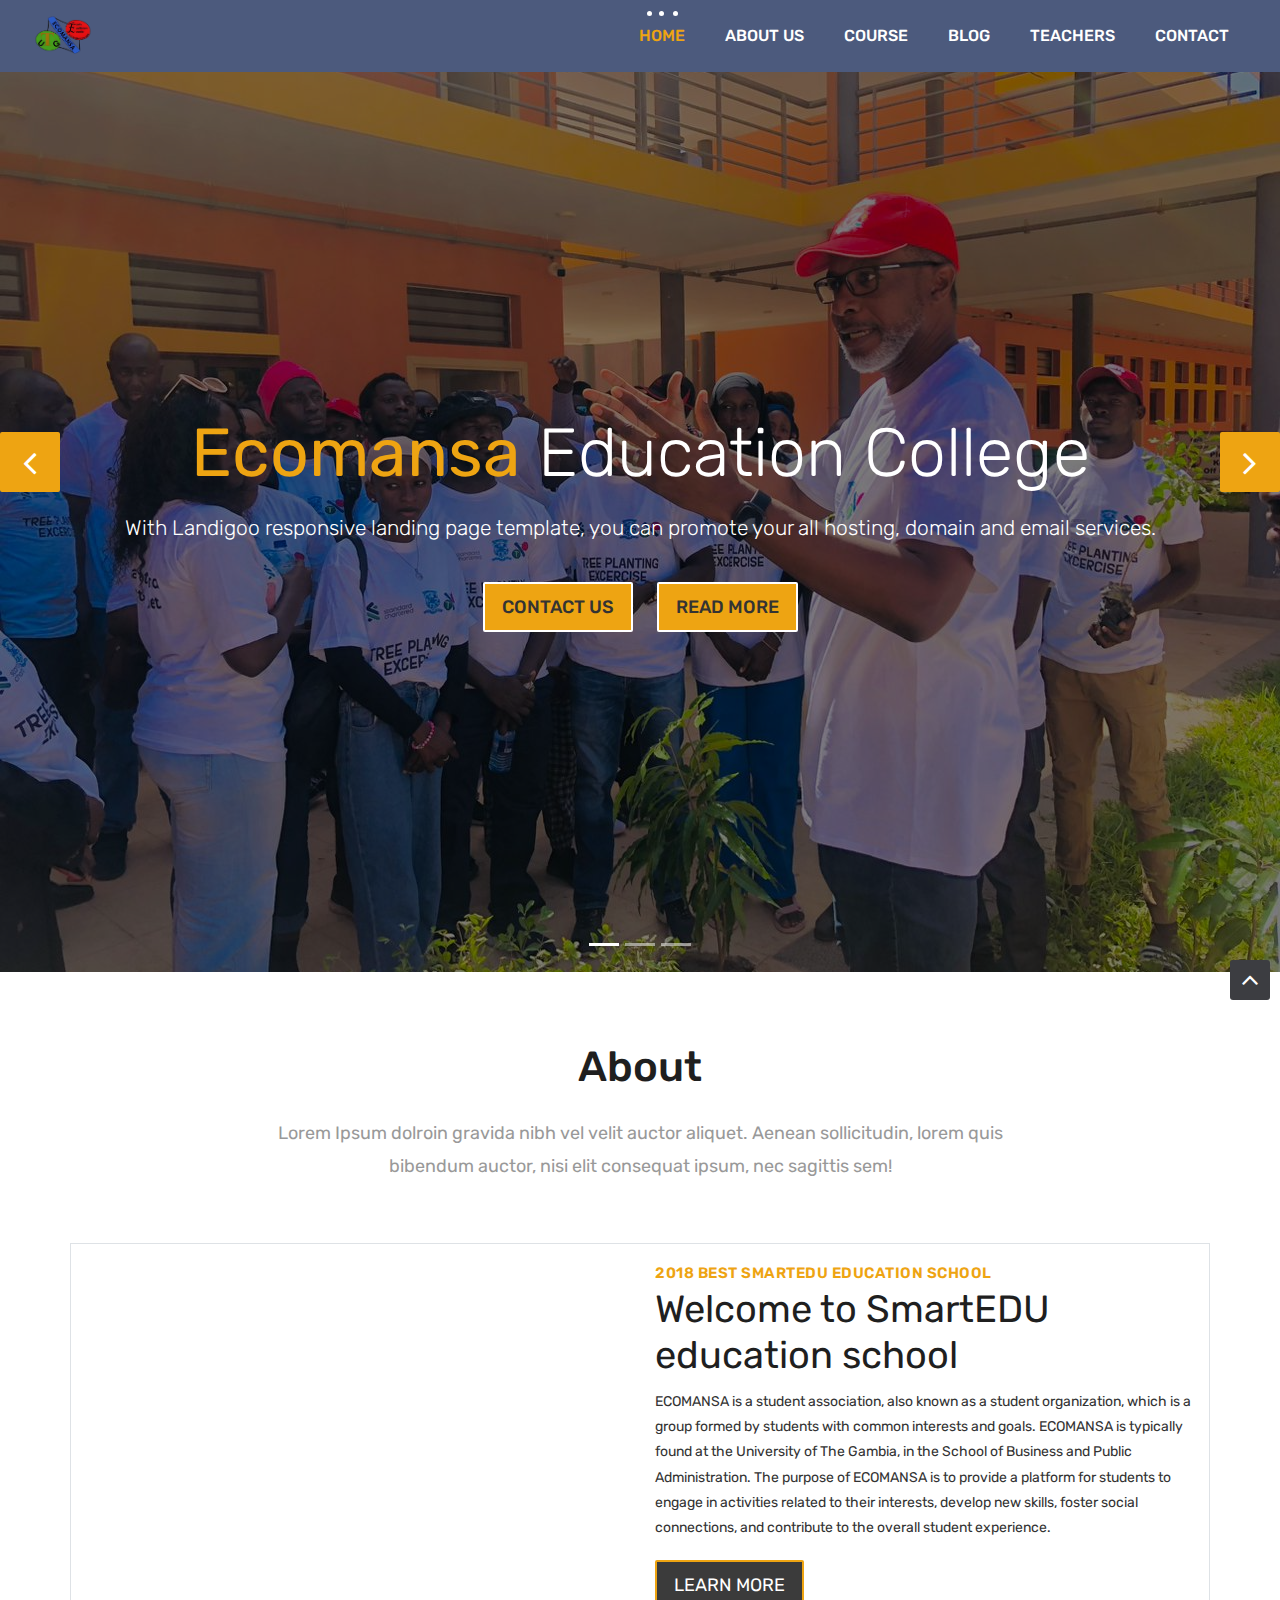
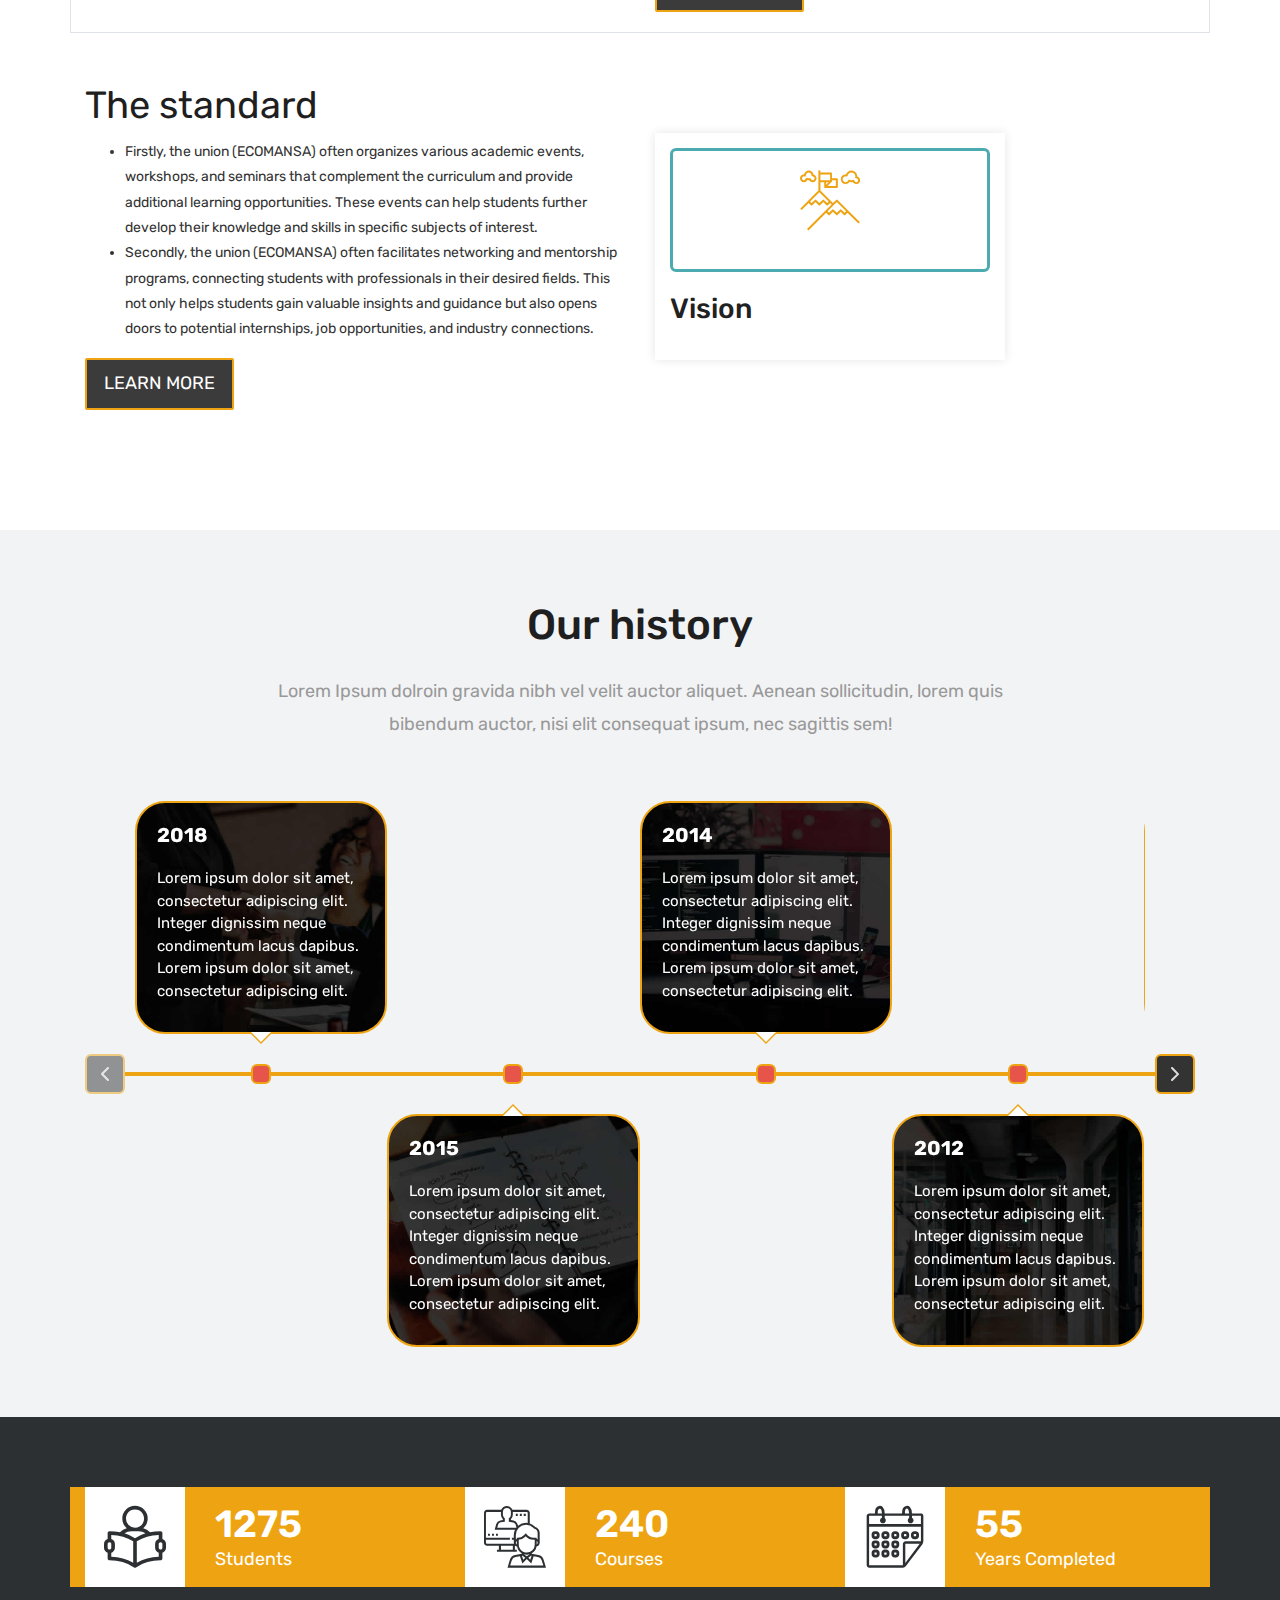
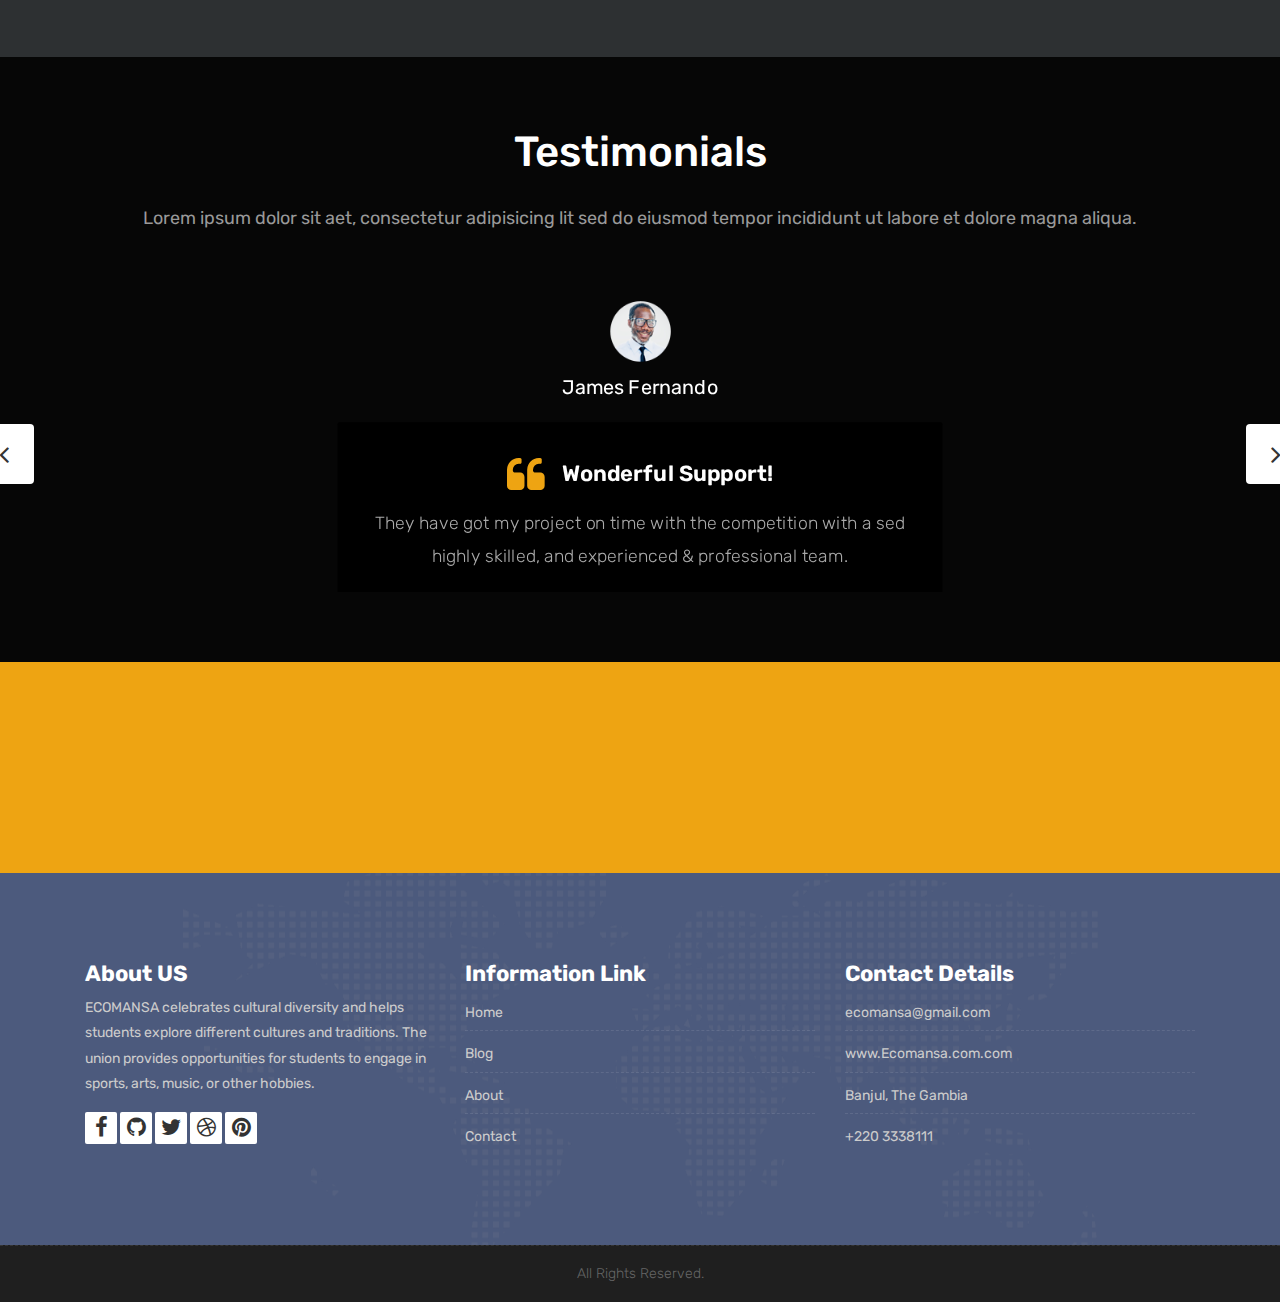
==== index.html @ 3d5dde87 "copy" ====
<!DOCTYPE html>
<html lang="en">

    <!-- Basic -->
    <meta charset="utf-8">
    <meta http-equiv="X-UA-Compatible" content="IE=edge">   
   
    <!-- Mobile Metas -->
    <meta name="viewport" content="width=device-width, initial-scale=1">
 
     <!-- Site Metas -->
    <title>Ecomansa</title>  
    <meta name="keywords" content="">
    <meta name="description" content="">
    <meta name="author" content="">

    <!-- Site Icons -->
    <link rel="shortcut icon" href="images/favicon.ico" type="image/x-icon" />
    <link rel="apple-touch-icon" href="images/apple-touch-icon.png">

    <!-- Bootstrap CSS -->
    <link rel="stylesheet" href="css/bootstrap.min.css">
    <!-- Site CSS -->
    <link rel="stylesheet" href="style.css">
    <!-- ALL VERSION CSS -->
    <link rel="stylesheet" href="css/versions.css">
    <!-- Responsive CSS -->
    <link rel="stylesheet" href="css/responsive.css">
    <!-- Custom CSS -->
    <link rel="stylesheet" href="css/custom.css">

    <!-- Modernizer for Portfolio -->
    <script src="js/modernizer.js"></script>

    <!--[if lt IE 9]>
      <script src="https://oss.maxcdn.com/libs/html5shiv/3.7.0/html5shiv.js"></script>
      <script src="https://oss.maxcdn.com/libs/respond.js/1.4.2/respond.min.js"></script>
    <![endif]-->

    <style>
        .lm-btn {
            background: #3b3b3b
        }

        .lm-btn a {
            color: white
        }
        .lm-btn:hover + a {
            color: #3b3b3b;
        }

        .lm-btn:hover {
            background: #eea412;
            color: #3b3b3b;
        }

        .logo-con img{
            max-width: 4rem;
        }

       @media screen and (max-width: 656px) {
         .box-slider .carousel-control-prev,
         .box-slider .carousel-control-next{
            display: none;
        }
       }

    </style>

</head>
<body class="host_version"> 

	<!-- Modal -->
	

    <!-- LOADER -->
	<div id="preloader">
		<div class="loader-container">
			<div class="progress-br float shadow">
				<div class="progress__item"></div>
			</div>
		</div>
	</div>
	<!-- END LOADER -->	
	
	<!-- Start header -->
	<header class="top-navbar">
		<nav class="navbar navbar-expand-lg navbar-light bg-light">
			<div class="container-fluid">
				<div class="logo-con">
                    <img src="./images/mansa-logo-removebg-preview.png" alt="">
                </div>
				<button class="navbar-toggler" type="button" data-toggle="collapse" data-target="#navbars-host" aria-controls="navbars-rs-food" aria-expanded="false" aria-label="Toggle navigation">
					<span class="icon-bar"></span>
                    <span class="icon-bar"></span>
                    <span class="icon-bar"></span>
				</button>
				<div class="collapse navbar-collapse" id="navbars-host">
					<ul class="navbar-nav ml-auto">
						<li class="nav-item active"><a class="nav-link" href="index.html">Home</a></li>
						<li class="nav-item"><a class="nav-link" href="about.html">About Us</a></li>
						<li class="nav-item dropdown">
							<a class="nav-link dropdown-toggle" href="#" id="dropdown-a" data-toggle="dropdown">Course </a>
							<div class="dropdown-menu" aria-labelledby="dropdown-a">
								<a class="dropdown-item" href="course-grid-2.html">Course Grid 2 </a>
								<a class="dropdown-item" href="course-grid-3.html">Course Grid 3 </a>
								<a class="dropdown-item" href="course-grid-4.html">Course Grid 4 </a>
							</div>
						</li>
						<li class="nav-item dropdown">
							<a class="nav-link dropdown-toggle" href="#" id="dropdown-a" data-toggle="dropdown">Blog </a>
							<div class="dropdown-menu" aria-labelledby="dropdown-a">
								<a class="dropdown-item" href="blog.html">Blog </a>
								<a class="dropdown-item" href="blog-single.html">Blog single </a>
							</div>
						</li>
						<li class="nav-item"><a class="nav-link" href="teachers.html">Teachers</a></li>
						<li class="nav-item"><a class="nav-link" href="contact.html">Contact</a></li>
					</ul>
					
				</div>
			</div>
		</nav>
	</header>
	<!-- End header -->
	
	<div id="carouselExampleControls" class="carousel slide bs-slider box-slider" data-ride="carousel" data-pause="hover" data-interval="3000" >
		<!-- Indicators -->
		<ol class="carousel-indicators">
			<li data-target="#carouselExampleControls" data-slide-to="0" class="active"></li>
			<li data-target="#carouselExampleControls" data-slide-to="1"></li>
			<li data-target="#carouselExampleControls" data-slide-to="2"></li>
		</ol>
		<div class="carousel-inner" role="listbox">
			<div class="carousel-item active">
				<div id="home" class="first-section" style="background-image:url('images/WhatsApp Image 2023-12-07 at 15.06.27.jpeg');">
					<div class="dtab">
						<div class="container">
							<div class="row">
								<div class="col-md-12 col-sm-12 text-center">
									<div class="big-tagline">
										<h2><strong>Ecomansa </strong> education College</h2>
										<p class="lead">With Landigoo responsive landing page template, you can promote your all hosting, domain and email services. </p>
											<a href="contact.html" class="hover-btn-new"><span>Contact Us</span></a>
											&nbsp;&nbsp;&nbsp;&nbsp;&nbsp;&nbsp;
											<a href="about.html" class="hover-btn-new"><span>Read More</span></a>
									</div>
								</div>
							</div><!-- end row -->            
						</div><!-- end container -->
					</div>
				</div><!-- end section -->
			</div>
			<div class="carousel-item">
				<div id="home" class="first-section" style="background-image:url('images/427805-847x440.jpg');">
					<div class="dtab">
						<div class="container">
							<div class="row">
								<div class="col-md-12 col-sm-12 text-center">
									<div class="big-tagline">
										<h2 data-animation="animated zoomInRight">Ecomansa <strong>education school</strong></h2>
										<p class="lead" data-animation="animated fadeInLeft">With Landigoo responsive landing page template, you can promote your all hosting, domain and email services. </p>
											<a href="contact.html" class="hover-btn-new"><span>Contact Us</span></a>
											&nbsp;&nbsp;&nbsp;&nbsp;&nbsp;&nbsp;
											<a href="about.html" class="hover-btn-new"><span>Read More</span></a>
									</div>
								</div>
							</div><!-- end row -->            
						</div><!-- end container -->
					</div>
				</div><!-- end section -->
			</div>
			<div class="carousel-item">
				<div id="home" class="first-section" style="background-image:url('images/slider-03.jpg');">
					<div class="dtab">
						<div class="container">
							<div class="row">
								<div class="col-md-12 col-sm-12 text-center">
									<div class="big-tagline">
										<h2 data-animation="animated zoomInRight"><strong>Ecomansa</strong> school of exellence</h2>
										<p class="lead" data-animation="animated fadeInLeft">1 IP included with each server 
											Your Choice of any OS (CentOS, Windows, Debian, Fedora)
											FREE Reboots</p>
											<a href="contact.html" class="hover-btn-new"><span>Contact Us</span></a>
											&nbsp;&nbsp;&nbsp;&nbsp;&nbsp;&nbsp;
											<a href="about.html" class="hover-btn-new"><span>Read More</span></a>
									</div>
								</div>
							</div><!-- end row -->            
						</div><!-- end container -->
					</div>
				</div><!-- end section -->
			</div>
			<!-- Left Control -->
			<a class="new-effect carousel-control-prev" href="#carouselExampleControls" role="button" data-slide="prev">
				<span class="fa fa-angle-left" aria-hidden="true"></span>
				<span class="sr-only">Previous</span>
			</a>

			<!-- Right Control -->
			<a class="new-effect carousel-control-next" href="#carouselExampleControls" role="button" data-slide="next">
				<span class="fa fa-angle-right" aria-hidden="true"></span>
				<span class="sr-only">Next</span>
			</a>
		</div>
	</div>
	
    <div id="overviews" class="section wb">
        <div class="container">
            <div class="section-title row text-center">
                <div class="col-md-8 offset-md-2">
                    <h3>About</h3>
                    <p class="lead">Lorem Ipsum dolroin gravida nibh vel velit auctor aliquet. Aenean sollicitudin, lorem quis bibendum auctor, nisi elit consequat ipsum, nec sagittis sem!</p>
                </div>
            </div><!-- end title -->
        
            <div class="row align-items-center border"
            >
				<div class="col-xl-6 col-lg-6 col-md-12 col-sm-12">
                    <div class="post-media wow fadeIn border"
                    style="">
                       <div class="col-lg-4 col-md-6 col-12">
					    <div class="inner-hmv">
						    <div class="icon-box-hmv border"
                            style="width: 100%;
                            height: 100%;
                            "
                            ><i class="flaticon-eye border"></i></div>
						    <h3>Vision</h3>
                            
					    </div>
				       </div>
                    </div><!-- end media -->
                </div><!-- end col -->
                <div class="col-xl-6 col-lg-6 col-md-12 col-sm-12">
                    <div class="message-box">
                        <h4>2018 BEST SmartEDU education school</h4>
                        <h2>Welcome to SmartEDU education school</h2>
                        <p>ECOMANSA is a student association, also known as a student organization, which is a group formed by students with common interests and goals. ECOMANSA is typically found at the University of The Gambia, in the School of Business and Public Administration. The purpose of ECOMANSA is to provide a platform for students to engage in activities related to their interests, develop new skills, foster social connections, and contribute to the overall student experience.</p>

                       
             <button class="hover-btn-new orange lm-btn" type="button">
                 <a href="about.html"> Learn More</a>
             </button>                    
                </div><!-- end messagebox -->
                </div><!-- end col -->
			</div>
			<div class="row align-items-center">
				
				
				<div class="col-xl-6 col-lg-6 col-md-12 col-sm-12">
                    <div class="message-box">
                        <h2>The standard</h2>
                        <ul>
                            <li>Firstly, the union (ECOMANSA) often organizes various academic events, workshops, and seminars that complement the curriculum and provide additional learning opportunities. These events can help students further develop their knowledge and skills in specific subjects of interest.</li>
                            <li>Secondly, the union (ECOMANSA) often facilitates networking and mentorship programs, connecting students with professionals in their desired fields. This not only helps students gain valuable insights and guidance but also opens doors to potential internships, job opportunities, and industry connections.</li>
                        </ul>
                        <button class="hover-btn-new orange lm-btn" type="button">
                            <a href="about.html"> Learn More</a>
                        </button>
                    </div><!-- end messagebox -->
                </div><!-- end col -->
<!-- <i class="flaticon-achievement"></i> -->
               <div class="col-lg-4 col-md-6 col-12">
				<div class="inner-hmv">
				 <div class="icon-box-hmv " style="width: 100%; height: 100%;">
                            <i class="flaticon-achievement"></i></i>
                 </div>
				  <h3>Vision</h3>
				</div>
			  </div><!-- end col -->
				
            </div><!-- end row -->
        </div><!-- end container -->
    </div><!-- end section -->

    <section class="section lb page-section">
		<div class="container">
			 <div class="section-title row text-center">
                <div class="col-md-8 offset-md-2">
                    <h3>Our history</h3>
                    <p class="lead">Lorem Ipsum dolroin gravida nibh vel velit auctor aliquet. Aenean sollicitudin, lorem quis bibendum auctor, nisi elit consequat ipsum, nec sagittis sem!</p>
                </div>
            </div><!-- end title -->
			<div class="timeline">
				<div class="timeline__wrap">
					<div class="timeline__items">
						<div class="timeline__item">
							<div class="timeline__content img-bg-01">
								<h2>2018</h2>
								<p>Lorem ipsum dolor sit amet, consectetur adipiscing elit. Integer dignissim neque condimentum lacus dapibus. Lorem
									ipsum dolor sit amet, consectetur adipiscing elit.</p>
							</div>
						</div>
						<div class="timeline__item">
							<div class="timeline__content img-bg-02">
								<h2>2015</h2>
								<p>Lorem ipsum dolor sit amet, consectetur adipiscing elit. Integer dignissim neque condimentum lacus dapibus. Lorem
									ipsum dolor sit amet, consectetur adipiscing elit.</p>
							</div>
						</div>
						<div class="timeline__item">
							<div class="timeline__content img-bg-03">
								<h2>2014</h2>
								<p>Lorem ipsum dolor sit amet, consectetur adipiscing elit. Integer dignissim neque condimentum lacus dapibus. Lorem
									ipsum dolor sit amet, consectetur adipiscing elit.</p>
							</div>
						</div>
						<div class="timeline__item">
							<div class="timeline__content img-bg-04">
								<h2>2012</h2>
								<p>Lorem ipsum dolor sit amet, consectetur adipiscing elit. Integer dignissim neque condimentum lacus dapibus. Lorem
									ipsum dolor sit amet, consectetur adipiscing elit.</p>
							</div>
						</div>
						<div class="timeline__item">
							<div class="timeline__content img-bg-01">
								<h2>2010</h2>
								<p>Lorem ipsum dolor sit amet, consectetur adipiscing elit. Integer dignissim neque condimentum lacus dapibus. Lorem
									ipsum dolor sit amet, consectetur adipiscing elit.</p>
							</div>
						</div>
						<div class="timeline__item">
							<div class="timeline__content img-bg-02">
								<h2>2007</h2>
								<p>Lorem ipsum dolor sit amet, consectetur adipiscing elit. Integer dignissim neque condimentum lacus dapibus. Lorem
									ipsum dolor sit amet, consectetur adipiscing elit.</p>
							</div>
						</div>
						<div class="timeline__item">
							<div class="timeline__content img-bg-03">
								<h2>2004</h2>
								<p>Lorem ipsum dolor sit amet, consectetur adipiscing elit. Integer dignissim neque condimentum lacus dapibus. Lorem
									ipsum dolor sit amet, consectetur adipiscing elit.</p>
							</div>
						</div>
						<div class="timeline__item">
							<div class="timeline__content img-bg-04">
								<h2>2002</h2>
								<p>Lorem ipsum dolor sit amet, consectetur adipiscing elit. Integer dignissim neque condimentum lacus dapibus. Lorem
									ipsum dolor sit amet, consectetur adipiscing elit.</p>
							</div>
						</div>
					</div>
				</div>
			</div>
		</div>
	</section>

	<div class="section cl">
		<div class="container">
			<div class="row text-left stat-wrap">
				<div class="col-md-4 col-sm-4 col-xs-12">
					<span data-scroll class="global-radius icon_wrap effect-1 alignleft"><i class="flaticon-study"></i></span>
					<p class="stat_count">12000</p>
					<h3>Students</h3>
				</div><!-- end col -->

				<div class="col-md-4 col-sm-4 col-xs-12">
					<span data-scroll class="global-radius icon_wrap effect-1 alignleft"><i class="flaticon-online"></i></span>
					<p class="stat_count">240</p>
					<h3>Courses</h3>
				</div><!-- end col -->

				<div class="col-md-4 col-sm-4 col-xs-12">
					<span data-scroll class="global-radius icon_wrap effect-1 alignleft"><i class="flaticon-years"></i></span>
					<p class="stat_count">55</p>
					<h3>Years Completed</h3>
				</div><!-- end col -->
			</div><!-- end row -->
		</div><!-- end container -->
	</div><!-- end section -->

    <!--  -->

    <div id="testimonials" class="parallax section db parallax-off" style="background-image:url('images/parallax_04.jpg');">
        <div class="container">
            <div class="section-title text-center">
                <h3>Testimonials</h3>
                <p>Lorem ipsum dolor sit aet, consectetur adipisicing lit sed do eiusmod tempor incididunt ut labore et dolore magna aliqua. </p>
            </div><!-- end title -->

            <div class="row">
                <div class="col-md-12 col-sm-12">
                    <div class="testi-carousel owl-carousel owl-theme">
                        <div class="testimonial clearfix">
							<div class="testi-meta">
                                <img src="images/testi_01.png" alt="" class="img-fluid">
                                <h4>James Fernando </h4>
                            </div>
                            <div class="desc">
                                <h3><i class="fa fa-quote-left"></i> Wonderful Support!</h3>
                                <p class="lead">They have got my project on time with the competition with a sed highly skilled, and experienced & professional team.</p>
                            </div>
                            <!-- end testi-meta -->
                        </div>
                        <!-- end testimonial -->

                        <div class="testimonial clearfix">
							<div class="testi-meta">
                                <img src="images/testi_02.png" alt="" class="img-fluid">
                                <h4>Jacques Philips </h4>
                            </div>
                            <div class="desc">
                                <h3><i class="fa fa-quote-left"></i> Awesome Services!</h3>
                                <p class="lead">Explain to you how all this mistaken idea of denouncing pleasure and praising pain was born and I will give you completed.</p>
                            </div>
                            <!-- end testi-meta -->
                        </div>
                        <!-- end testimonial -->

                        <div class="testimonial clearfix">
							<div class="testi-meta">
                                <img src="images/testi_03.png" alt="" class="img-fluid ">
                                <h4>Venanda Mercy </h4>
                            </div>
                            <div class="desc">
                                <h3><i class="fa fa-quote-left"></i> Great & Talented Team!</h3>
                                <p class="lead">The master-builder of human happines no one rejects, dislikes avoids pleasure itself, because it is very pursue pleasure. </p>
                            </div>
                            <!-- end testi-meta -->
                        </div>
                        <!-- end testimonial -->
                        <div class="testimonial clearfix">
							<div class="testi-meta">
                                <img src="images/testi_01.png" alt="" class="img-fluid">
                                <h4>James Fernando </h4>
                            </div>
                            <div class="desc">
                                <h3><i class="fa fa-quote-left"></i> Wonderful Support!</h3>
                                <p class="lead">They have got my project on time with the competition with a sed highly skilled, and experienced & professional team.</p>
                            </div>
                            <!-- end testi-meta -->
                        </div>
                        <!-- end testimonial -->

                        <div class="testimonial clearfix">
							<div class="testi-meta">
                                <img src="images/testi_02.png" alt="" class="img-fluid">
                                <h4>Jacques Philips </h4>
                            </div>
                            <div class="desc">
                                <h3><i class="fa fa-quote-left"></i> Awesome Services!</h3>
                                <p class="lead">Explain to you how all this mistaken idea of denouncing pleasure and praising pain was born and I will give you completed.</p>
                            </div>
                            <!-- end testi-meta -->
                        </div>
                        <!-- end testimonial -->

                        <div class="testimonial clearfix">
							<div class="testi-meta">
                                <img src="images/testi_03.png" alt="" class="img-fluid">
                                <h4>Venanda Mercy </h4>
                            </div>
                            <div class="desc">
                                <h3><i class="fa fa-quote-left"></i> Great & Talented Team!</h3>
                                <p class="lead">The master-builder of human happines no one rejects, dislikes avoids pleasure itself, because it is very pursue pleasure. </p>
                            </div>
                            <!-- end testi-meta -->
                        </div><!-- end testimonial -->
                    </div><!-- end carousel -->
                </div><!-- end col -->
            </div><!-- end row -->
        </div><!-- end container -->
    </div><!-- end section -->

    <div class="parallax section dbcolor">
        <div class="container">
            <div class="row logos">
                <div class="col-md-2 col-sm-2 col-xs-6 wow fadeInUp">
                    <a href="#"><img src="images/logo_01.png" alt="" class="img-repsonsive"></a>
                </div>
                <div class="col-md-2 col-sm-2 col-xs-6 wow fadeInUp">
                    <a href="#"><img src="images/logo_02.png" alt="" class="img-repsonsive"></a>
                </div>
                <div class="col-md-2 col-sm-2 col-xs-6 wow fadeInUp">
                    <a href="#"><img src="images/logo_03.png" alt="" class="img-repsonsive"></a>
                </div>
                <div class="col-md-2 col-sm-2 col-xs-6 wow fadeInUp">
                    <a href="#"><img src="images/logo_04.png" alt="" class="img-repsonsive"></a>
                </div>
                <div class="col-md-2 col-sm-2 col-xs-6 wow fadeInUp">
                    <a href="#"><img src="images/logo_05.png" alt="" class="img-repsonsive"></a>
                </div>
                <div class="col-md-2 col-sm-2 col-xs-6 wow fadeInUp">
                    <a href="#"><img src="images/logo_06.png" alt="" class="img-repsonsive"></a>
                </div>
            </div><!-- end row -->
        </div><!-- end container -->
    </div><!-- end section -->

    <footer class="footer">
        <div class="container">
            <div class="row">
                <div class="col-lg-4 col-md-4 col-xs-12">
                    <div class="widget clearfix">
                        <div class="widget-title">
                            <h3>About US</h3>
                        </div>
                        <p> ECOMANSA celebrates cultural diversity and helps students explore different cultures and traditions. The union provides opportunities for students to engage in sports, arts, music, or other hobbies. </p>   
						<div class="footer-right">
							<ul class="footer-links-soi">
								<li><a href="#"><i class="fa fa-facebook"></i></a></li>
								<li><a href="#"><i class="fa fa-github"></i></a></li>
								<li><a href="#"><i class="fa fa-twitter"></i></a></li>
								<li><a href="#"><i class="fa fa-dribbble"></i></a></li>
								<li><a href="#"><i class="fa fa-pinterest"></i></a></li>
							</ul><!-- end links -->
						</div>						
                    </div><!-- end clearfix -->
                </div><!-- end col -->

				<div class="col-lg-4 col-md-4 col-xs-12">
                    <div class="widget clearfix">
                        <div class="widget-title">
                            <h3>Information Link</h3>
                        </div>
                        <ul class="footer-links">
                            <li><a href="#">Home</a></li>
                            <li><a href="blog.html">Blog</a></li>
							<li><a href="about.html">About</a></li>
							<li><a href="contact.html">Contact</a></li>
                        </ul><!-- end links -->
                    </div><!-- end clearfix -->
                </div><!-- end col -->
				
                <div class="col-lg-4 col-md-4 col-xs-12">
                    <div class="widget clearfix">
                        <div class="widget-title">
                            <h3>Contact Details</h3>
                        </div>

                        <ul class="footer-links">
                            <li><a href="mailto:#">ecomansa@gmail.com</a></li>
                            <li><a href="#">www.Ecomansa.com.com</a></li>
                            <li>Banjul, The Gambia</li>
                            <li>+220 3338111</li>
                        </ul><!-- end links -->
                    </div><!-- end clearfix -->
                </div><!-- end col -->
				
            </div><!-- end row -->
        </div><!-- end container -->
    </footer><!-- end footer -->

    <div class="copyrights">
        <div class="container">
            <div class="footer-distributed">
                <div class="footer-center">                   
                    <p class="footer-company-name">All Rights Reserved.</p>
                </div>
            </div>
        </div><!-- end container -->
    </div><!-- end copyrights -->

    <a href="#" id="scroll-to-top" class="dmtop global-radius"><i class="fa fa-angle-up"></i></a>

    <!-- ALL JS FILES -->
    <script src="js/all.js"></script>
    <!-- ALL PLUGINS -->
    <script src="js/custom.js"></script>
	<script src="js/timeline.min.js"></script>
	<script>
		timeline(document.querySelectorAll('.timeline'), {
			forceVerticalMode: 700,
			mode: 'horizontal',
			verticalStartPosition: 'left',
			visibleItems: 4
		});
	</script>
</body>
</html>
---- style.css ----
/*------------------------------------------------------------------
    IMPORT FONTS
-------------------------------------------------------------------*/

@import url('https://fonts.googleapis.com/css?family=Rubik:300,300i,400,400i,500,500i,700,700i,900,900i');

/*------------------------------------------------------------------
    IMPORT FILES
-------------------------------------------------------------------*/

@import url(css/animate.css);
@import url(css/animate.min.css);
@import url(css/bootstrap-touch-slider.css);
@import url(css/flaticon.css);
@import url(css/timeline.min.css);
@import url(css/prettyPhoto.css);
@import url(css/owl.carousel.css);
@import url(css/font-awesome.min.css);

/*------------------------------------------------------------------
    SKELETON
-------------------------------------------------------------------*/

html {
    scroll-behavior: smooth;
}

body {
    color: #333333;
    font-size: 14px;
    font-family: 'Rubik', sans-serif;
    line-height: 1.80857;
}

body.demos .section {
    background: url(images/bg.png) repeat top center #f2f3f5;
}

body.demos .section-title img {
    max-width: 280px;
    display: block;
    margin: 10px auto;
}

body.demos .service-widget h3 {
    border-bottom: 1px solid #ededed;
    font-size: 18px;
    padding: 20px 0;
    background-color: #ffffff;
}

body.demos .service-widget {
    margin: 0 0 30px;
    padding: 30px;
    background-color: #fff
}

body.demos .container-fluid {
    max-width: 1080px
}

html, body{
	height: 100%;
}


a {
    color: #1f1f1f;
    text-decoration: none !important;
    outline: none !important;
    -webkit-transition: all .3s ease-in-out;
    -moz-transition: all .3s ease-in-out;
    -ms-transition: all .3s ease-in-out;
    -o-transition: all .3s ease-in-out;
    transition: all .3s ease-in-out;
}

h1,
h2,
h3,
h4,
h5,
h6 {
    letter-spacing: 0;
    font-weight: normal;
    position: relative;
    padding: 0 0 10px 0;
    font-weight: normal;
    line-height: 120% !important;
    color: #1f1f1f;
    margin: 0
}

h1 {
    font-size: 24px
}

h2 {
    font-size: 22px
}

h3 {
    font-size: 18px
}

h4 {
    font-size: 16px
}

h5 {
    font-size: 14px
}

h6 {
    font-size: 13px
}

h1 a,
h2 a,
h3 a,
h4 a,
h5 a,
h6 a {
    color: #212121;
    text-decoration: none!important;
    opacity: 1
}

h1 a:hover,
h2 a:hover,
h3 a:hover,
h4 a:hover,
h5 a:hover,
h6 a:hover {
    opacity: .8
}

a {
    color: #1f1f1f;
    text-decoration: none;
    outline: none;
}

a,
.btn {
    text-decoration: none !important;
    outline: none !important;
    -webkit-transition: all .3s ease-in-out;
    -moz-transition: all .3s ease-in-out;
    -ms-transition: all .3s ease-in-out;
    -o-transition: all .3s ease-in-out;
    transition: all .3s ease-in-out;
}

.btn-custom {
    margin-top: 20px;
    background-color: transparent !important;
    border: 2px solid #ddd;
    padding: 12px 40px;
    font-size: 16px;
}

.lead {
    font-size: 18px;
    line-height: 30px;
    color: #767676;
    margin: 0;
    padding: 0;
}

blockquote {
    margin: 20px 0 20px;
    padding: 30px;
}


/*------------------------------------------------------------------
    WP CORE
-------------------------------------------------------------------*/

.first {
    clear: both
}

.last {
    margin-right: 0
}

.alignnone {
    margin: 5px 20px 20px 0;
}

.aligncenter,
div.aligncenter {
    display: block;
    margin: 5px auto 5px auto;
}

.alignright {
    float: right;
    margin: 10px 0 20px 20px;
}

.alignleft {
    float: left;
    margin: 10px 20px 20px 0;
}

a img.alignright {
    float: right;
    margin: 10px 0 20px 20px;
}

a img.alignnone {
    margin: 10px 20px 20px 0;
}

a img.alignleft {
    float: left;
    margin: 10px 20px 20px 0;
}

a img.aligncenter {
    display: block;
    margin-left: auto;
    margin-right: auto
}

.wp-caption {
    background: #fff;
    border: 1px solid #f0f0f0;
    max-width: 96%;
    /* Image does not overflow the content area */
    padding: 5px 3px 10px;
    text-align: center;
}

.wp-caption.alignnone {
    margin: 5px 20px 20px 0;
}

.wp-caption.alignleft {
    margin: 5px 20px 20px 0;
}

.wp-caption.alignright {
    margin: 5px 0 20px 20px;
}

.wp-caption img {
    border: 0 none;
    height: auto;
    margin: 0;
    max-width: 98.5%;
    padding: 0;
    width: auto;
}

.wp-caption p.wp-caption-text {
    font-size: 11px;
    line-height: 17px;
    margin: 0;
    padding: 0 4px 5px;
}


/* Text meant only for screen readers. */

.screen-reader-text {
    clip: rect(1px, 1px, 1px, 1px);
    position: absolute !important;
    height: 1px;
    width: 1px;
    overflow: hidden;
}

.screen-reader-text:focus {
    background-color: #f1f1f1;
    border-radius: 3px;
    box-shadow: 0 0 2px 2px rgba(0, 0, 0, 0.6);
    clip: auto !important;
    color: #21759b;
    display: block;
    font-size: 14px;
    font-size: 0.875rem;
    font-weight: bold;
    height: auto;
    left: 5px;
    line-height: normal;
    padding: 15px 23px 14px;
    text-decoration: none;
    top: 5px;
    width: auto;
    z-index: 100000;
    /* Above WP toolbar. */
}

/*------------------------------------------------------------------
    LOADER
-------------------------------------------------------------------*/

.loader-container {
  position: absolute;
  top: 0;
  left: 0;
  width: 100%;
  height: 100%;
  z-index:8888;
}
.loader-container:before {
  content: '';
  position: absolute;
  top: 0;
  left: 0;
  width: 100%;
  height: 50%;
  background: #eea412;
  z-index: -1;
  transition: top 1.2s linear 3.1s;
}
.loader-container:after {
  content: '';
  position: absolute;
  bottom: 0;
  left: 0;
  width: 100%;
  height: 50%;
  background: #eea412;
  z-index: -1;
  transition: bottom 1.2s linear 3.1s;
}
.loader-container.done:before {
  top: -50%;
}
.loader-container.done:after {
  bottom: -50%;
}

.progress-br {
  position: absolute;
  top: 50%;
  left: 50%;
  transform: translateX(-50%) translateY(-50%);
  transform-origin: center;
}
.progress-br .progress__item {
  text-align: center;
  width: 100px;
  height: 100px;
  line-height: 100px;
  border: 2px solid #fff;
  border-radius: 50%;
}
.progress-br .progress__item:before {
  content: '';
  position: absolute;
  top: 0;
  left: 50%;
  margin-top: -3px;
  margin-left: 0px;
  width: 50px;
  height: 50px;
  border-top: solid 10px #fff;
  border-right: solid 10px #fff;
  border-top-right-radius: 100%;
  transform-origin: left bottom;
  -webkit-animation: spin 3s linear infinite;
}
.progress-br.float .progress__item:before {
  border-top-width: 50px;
  margin-top: 0px;
  height: 50px;
}

.progress-br.float.shadow:before {
  border-top-width: 50px;
  margin-top: -50px;
  height: 50px;
}
.progress-br.shadow:before {
  content: '';
  position: absolute;
  top: 50%;
  left: 50%;
  margin: -50px 0 0 50px;
  width: 50px;
  height: 50px;
  border-top: solid 10px #6e912d;
  border-right: solid 10px #6e912d;
  border-top-right-radius: 100%;
  z-index: -1;
  transform-origin: left bottom;
  -webkit-animation: spin 3s linear infinite;
}
.progress-br.shadow:after {
  content: '';
  position: absolute;
  top: 50%;
  left: 50%;
  width: 100px;
  height: 100px;
  color: #6e912d;
  text-align: center;
  line-height: 100px;
  border: 2px solid #6e912d;
  border-radius: 50%;
  margin: -50px 0 0 -0px;
  z-index: -1;
  transform-origin: center;
}
.progress-br.done .progress__item {
  opacity: 0;
  -webkit-animation: done 3.1s;
  transition: opacity 0.3s linear 3.1s;
}
.progress-br.done .progress__item:before {
  display: none;
}
.progress-br.done:before {
  display: none;
}
.progress-br.done:after {
  opacity: 0;
  -webkit-animation: done 3.1s;
  transition: opacity 0.15s linear 3.1s;
}

@-webkit-keyframes done {
  10% {
    transform: scale(1.1);
  }
  20% {
    transform: scale(0.9);
  }
  30% {
    transform: scale(1.07);
  }
  40% {
    transform: scale(0.93);
  }
  50% {
    transform: scale(1.04);
  }
  60% {
    transform: scale(0.97);
  }
  80% {
    transform: scale(1.01);
  }
  90% {
    transform: scale(0.99);
  }
  100% {
    transform: scale(1);
  }
}
@-webkit-keyframes spin {
  100% {
    -webkit-transform: rotate(360deg);
  }
}

.shadow{
	box-shadow: none !important;
}

/*------------------------------------------------------------------
    HEADER
-------------------------------------------------------------------*/


.top-navbar .bg-light{
	background: #4c5a7d !important;
}

.top-navbar .navbar-light .navbar-nav .nav-link{
	color: #ffffff;
	font-size: 16px;
	font-weight: 500;
}

.top-navbar .navbar-light .navbar-nav .nav-item{
	position: relative;
	display: inline-block;
	padding: 15px 0px;
	margin: 0px 20px;
}
.top-navbar .navbar-light .navbar-nav .nav-item .nav-link{
	padding: 6px 0px;
	position: relative;
	display: block;
	line-height: 30px;
	letter-spacing: 0px;
	text-transform: uppercase;
}

.top-navbar .navbar-light .navbar-nav .nav-item::after {
    position: absolute;
    content: '';
    left: 50%;
    bottom: auto;
    top: 11px;
    width: 5px;
	height: 5px;
    opacity: 0;
    margin-left: -3px;
    background-color: #ffffff;
	border-radius: 50px;
    -webkit-transform: translateY(0px);
    transform: translateY(0px);
    transition: all 900ms ease;
    -webkit-transition: all 900ms ease;
    -ms-transition: all 900ms ease;
    -o-transition: all 900ms ease;
    -moz-transition: all 900ms ease;
}

.top-navbar .navbar-light .navbar-nav .nav-item .nav-link::before {
    position: absolute;
    content: '';
    left: 0%;
    bottom: auto;
    top: -4px;
    width: 5px;
	height: 5px;
	border-radius: 50px;
    opacity: 0;
    margin-left: -10px;
    background-color: #ffffff;
    -webkit-transform: translateY(0px);
    transform: translateY(0px);
    transition: all 900ms ease;
    -webkit-transition: all 900ms ease;
    -ms-transition: all 900ms ease;
    -o-transition: all 900ms ease;
    -moz-transition: all 900ms ease;
}

.top-navbar .navbar-light .navbar-nav .nav-item .nav-link::after {
    position: absolute;
    content: '';
    right: 0%;
    left: auto;
    bottom: auto;
    top: -4px;
    width: 5px;
	height: 5px;
	border-radius: 50px;
	border: none !important;
    opacity: 0;
    margin-right: -11px;
    background-color: #ffffff;
    transition: all 900ms ease;
    -webkit-transition: all 900ms ease;
    -ms-transition: all 900ms ease;
    -o-transition: all 900ms ease;
    -moz-transition: all 900ms ease;
}

.top-navbar .navbar-light .navbar-nav .nav-item.active::after{
	opacity: 1;
}

.top-navbar .navbar-light .navbar-nav .nav-item.active .nav-link::before {
	opacity: 1;
	left: 40%;
}
.top-navbar .navbar-light .navbar-nav .nav-item.active .nav-link{
	color: #eea412;
}
.top-navbar .navbar-light .navbar-nav .nav-item.active .nav-link::after{
	opacity: 1;
	right: 40%;
}

.top-navbar .navbar-light .navbar-nav .nav-item:hover::after{
	opacity: 1;
}

.top-navbar .navbar-light .navbar-nav .nav-item .nav-link:hover::before{
	opacity: 1;
	left: 40%;
}
.top-navbar .navbar-light .navbar-nav .nav-item .nav-link:hover{
	color: #eea412;
}
.top-navbar .navbar-light .navbar-nav .nav-item .nav-link:hover::after{
	opacity: 1;
	right: 40%;
}

.dropdown:hover>.dropdown-menu {
  display: block;
}

.dropdown>.dropdown-toggle:active {
    pointer-events: none;
}

.dropdown:hover>.dropdown-menu .dropdown-item{
	padding-left: 10px;
}


.top-navbar.fixed-menu .bg-light {
    position: fixed;
    top: 0;
    width: 100%;
    z-index: 9999;
    visibility: visible;
    transform: translate(0,0) scale(1);
    transition: .3s;
}

.top-navbar .bg-light {
    padding-top: 0px;
    padding-bottom: 0px;
    box-shadow: 0 0 18px 0 rgba(0,0,0,.12);
}

.top-navbar .navbar-light .navbar-nav li .dropdown-menu {
    box-shadow: 0 2px 12px 0 rgba(0,0,0,.12);
    border: none;
    border-radius: 0px;
    margin: 0px;
	padding: 10px;
}

.top-navbar .navbar-light .navbar-nav li .dropdown-menu a:hover{
	background: #eea412;
	color: #ffffff;
}

.navbar-right li a{
	position: relative;
	font-size: 18px;
	display: inline-block;
}
.navbar-right li a,
.navbar-right li a.hover-btn-new::after {
	-webkit-transition: all 0.3s;
	-moz-transition: all 0.3s;
	-o-transition: all 0.3s;
	transition: all 0.3s;
}

.navbar-right li a.hover-btn-new::before,
.navbar-right li a.hover-btn-new::after {
  background: #eea412;
  content: '';
  position: absolute;
  z-index: 1;
}

.navbar-right li a.hover-btn-new:hover span {
  color: #ffffff;
}
.navbar-right li a.hover-btn-new::before {
  height: 100%;
  left: 0;
  top: 0;
  width: 100%;
}
.navbar-right li a.hover-btn-new::after {
  background: #ffffff !important;
  height: 100%;
  left: 0;
  top: 0;
  width: 100%;
}
.navbar-right li a.hover-btn-new span{
	position: relative;
	z-index: 2;
	color: #333333;
}
.navbar-right li a.hover-btn-new:hover:after {
  height: 0;
  left: 50%;
  top: 50%;
  width: 0;
}


.navbar-toggler{
	background: #ffffff;
	border-radius: 0px;
	padding: 10px 10px;
}

.navbar-toggler .icon-bar {
    display: block;
    width: 22px;
    height: 2px;
    border-radius: 1px;
	background: #333333;
}
.navbar-toggler .icon-bar + .icon-bar {
    margin-top: 4px;
}

.navbar-toggler:hover{
	background: #eea412;
}

.navbar-toggler:hover .icon-bar{
	background: #ffffff;
}


.box-slider{
	height: 100%;
}


.box-slider .carousel-control-prev{
	border-radius: 2px;
	background: #eea412;
	position: absolute;
	left: 0px;
	font-size: 38px;
	top: 40%;
	width: 60px;
	height: 60px;
	line-height: 20px;
	opacity: 1;
}
.box-slider .carousel-control-next{
	border-radius: 2px;
	background: #eea412;
	position: absolute;
	right: 0px;
	font-size: 38px;
	top: 40%;
	width: 60px;
	height: 60px;
	line-height: 20px;
	opacity: 1;
}

.first-section .big-tagline a{
	background: none;
	position: relative;
	display: inline-block;
	font-size: 18px;
	color: #333333;
	font-weight: 500;
}


.big-tagline a,
.big-tagline a.hover-btn-new::after {
	-webkit-transition: all 0.3s;
	-moz-transition: all 0.3s;
	-o-transition: all 0.3s;
	transition: all 0.3s;
}

.big-tagline a.hover-btn-new::before,
.big-tagline a.hover-btn-new::after {
  background: #fff;
  content: '';
  position: absolute;
  z-index: 1;
}

.big-tagline a.hover-btn-new:hover span {
  color: #eea412;
}

.hover-btn-new::before {
  height: 100%;
  left: 0;
  top: 0;
  width: 100%;
}

.hover-btn-new::after {
  background: #eea412 !important;
  height: 100%;
  left: 0;
  top: 0;
  width: 100%;
}
.hover-btn-new span{
	position: relative;
	z-index: 2;
}

.hover-btn-new:hover:after {
  height: 0;
  left: 50%;
  top: 50%;
  width: 0;
}


.first-section .big-tagline a:hover{
	color: #333333;
}
.box-slider .carousel-inner{
	height: 100%;
}
.box-slider .carousel-item{
	height: 100%;
	width: 100%;
}



/*------------------------------------------------------------------
    SECTIONS
-------------------------------------------------------------------*/

.dbcolor{
	background: #eea412;
}

.parallax {
    background-attachment: fixed;
    background-size: cover;
    padding: 120px 0;
    position: relative;
    width: 100%;
}

.parallax.parallax-off {
    background-attachment: fixed !important;
    display: block;
    overflow: hidden;
    position: relative;
    background-position: center center;
    vertical-align: sub;
    width: 100%;
    z-index: 2;
}

.no-scroll-xy {
    overflow: hidden !important;
    -webkit-transition: all .4s ease-in-out;
    -moz-transition: all .4s ease-in-out;
    -ms-transition: all .4s ease-in-out;
    -o-transition: all .4s ease-in-out;
    transition: all .4s ease-in-out;
}

.section {
    display: block;
    position: relative;
    overflow: hidden;
    padding: 70px 0;
}

.noover {
    overflow: visible;
}

.noover .btn-dark {
    border: 0 !important;
}

.nopad {
    padding: 0;
}

.nopadtop {
    padding-top: 0;
}

.section.wb {
    background-color: #ffffff;
}

.section.lb {
    background-color: #f2f3f5;
}

.section.db {
    background-color: #1f1f1f;
}

.section.color1 {
    background-color: #448AFF;
}
.section.cl {
	background-color: #2d3032;
}

.hover-btn-new{
	color: #ffffff;
	display: inline-block;
	font-weight: 400;
	line-height: 46px;
	padding: 0 17px;
	text-transform: uppercase;
	position: relative;
	border: 2px solid #fff;
	font-size: 14px;
	-webkit-transition: all 0.3s ease-in-out;
	-moz-transition: all 0.3s ease-in-out;
	-ms-transition: all 0.3s ease-in-out;
	-o-transition: all 0.3s ease-in-out;
	transition: all 0.3s ease-in-out;
	border-radius: 2px;
}

.orange{
	border-color: #eea412;
}

.first-section {
    position: relative;
    overflow: hidden;
    height: 100%;	
	vertical-align: middle;
}

.first-section::before {
    content: "";
    position: absolute;
    height: 100%;
    width: 100%;
	top: 0px;
	left: 0px;
    display: block;
    background: rgba(0,0,0,0.5);
}

.first-section h2 {
    color: #ffffff;
    font-size: 68px;
    font-weight: 300;
    text-transform: capitalize;
    display: block;
    margin: 0;
    padding: 0 0 30px;
    position: relative;
}

.first-section h2 strong{
	color: #eea412;
}

.first-section .lead {
    font-size: 21px;
    font-weight: 300;
    padding: 0 0 40px;
    margin: 0;
    line-height: inherit;
    color: #ffffff;
}

.macbookright {
    width: 980px;
    position: absolute;
    right: -15%;
    bottom: -6%;
}

.section-title {
    display: block;
    position: relative;
    margin-bottom: 60px;
}

.section-title p {
    color: #999;
    font-weight: 400;
    font-size: 18px;
    line-height: 33px;
    margin: 0;
}

.section-title h3 {
    font-size: 42px;
    font-weight: 500;
    line-height: 62px;
    margin: 0 0 25px;
    padding: 0;
    text-transform: none;
}

.section.colorsection p,
.section.colorsection h3,
.section.db h3 {
    color: #ffffff;
}


.box-slider .first-section{
	display: table;
	position: relative;
	width: 100%;
}
.dtab{
	display: table-cell;
	vertical-align: middle;
}


.page-section{
	padding: 70px 0px; 
}

.customwidget a{
	position: relative;
	padding: 13px 40px;
	font-size: 18px;
	display: inline-block;
}


.customwidget a,
.customwidget a.hover-btn-new::after {
	-webkit-transition: all 0.3s;
	-moz-transition: all 0.3s;
	-o-transition: all 0.3s;
	transition: all 0.3s;
}

.customwidget a.hover-btn-new::before,
.customwidget a.hover-btn-new::after {
  background: #9dc15b;
  content: '';
  position: absolute;
  z-index: 1;
}

.customwidget a.hover-btn-new:hover span {
  color: #333333;
}
.customwidget a.hover-btn-new::before {
  height: 100%;
  left: 0;
  top: 0;
  width: 100%;
}
.customwidget a.hover-btn-new::after {
  background: #333333 !important;
  height: 100%;
  left: 0;
  top: 0;
  width: 100%;
}
.customwidget a.hover-btn-new span{
	position: relative;
	z-index: 2;
	color: #fff;
}
.customwidget a.hover-btn-new:hover:after {
	height: 0;
	left: 50%;
	top: 50%;
	width: 0;
}
.message-box a{
	position: relative;
	font-size: 18px;
	display: inline-block;
}
.message-box a,
.message-box a.hover-btn-new::after {
	-webkit-transition: all 0.3s;
	-moz-transition: all 0.3s;
	-o-transition: all 0.3s;
	transition: all 0.3s;
}
.message-box a.hover-btn-new::before,
.message-box a.hover-btn-new::after {
	background: #eea412;
	content: '';
	position: absolute;
	z-index: 1;
}

.message-box a.hover-btn-new:hover span {
  color: #333333;
}
.message-box a.hover-btn-new::before {
  height: 100%;
  left: 0;
  top: 0;
  width: 100%;
}
.message-box a.hover-btn-new::after {
  background: #333333 !important;
  height: 100%;
  left: 0;
  top: 0;
  width: 100%;
}
.message-box a.hover-btn-new span{
	position: relative;
	z-index: 2;
	color: #fff;
}
.message-box a.hover-btn-new:hover:after {
  height: 0;
  left: 50%;
  top: 50%;
  width: 0;
}


.customwidget{
	margin-top: 30px;
}

.hmv-box{
	padding: 60px 0px; 
}
.inner-hmv{
	padding: 15px;
	box-shadow: 0 0px 10px rgba(0,0,0,.1);
	position: relative;
	overflow: hidden;
}
.icon-box-hmv{
	width: 100px;
	height: 100px;
	line-height: 100px;
	text-align: center;
	border: 3px solid #4babb1;
	border-radius: 6px;
	margin-bottom: 20px;
	-webkit-transition: all 0.3s;
	-moz-transition: all 0.3s;
	-o-transition: all 0.3s;
	transition: all 0.3s;
}
.icon-box-hmv i{
	font-size: 60px;
	color: #eea412;
}
.inner-hmv h3{
	font-size: 28px;
	color: #212121;
    font-weight: 500;
	margin-bottom: 20px;
	padding: 0px;
	-webkit-transition: all 0.3s;
	-moz-transition: all 0.3s;
	-o-transition: all 0.3s;
	transition: all 0.3s;
}
.inner-hmv p{
	margin: 0px;
}

.inner-hmv:hover .icon-box-hmv{
	border: 3px solid #eea412;
}
.inner-hmv:hover .icon-box-hmv i{
	color: #4babb1;
}
.inner-hmv:hover h3{
	color: #eea412;
}
.tr-pa{
	font-size: 170px;
	color: #fbfbfb;
    position: absolute;
    top: -20px;
    right: -10px;
    line-height: 125px;
	font-weight: 700;
	opacity: 0;
	-webkit-transition: all 0.3s;
	-moz-transition: all 0.3s;
	-o-transition: all 0.3s;
	transition: all 0.3s;
}
.inner-hmv:hover .tr-pa{
	opacity: 1;
	-webkit-transition: all 0.3s;
	-moz-transition: all 0.3s;
	-o-transition: all 0.3s;
	transition: all 0.3s;
}


/*------------------------------------------------------------------
    PORTFOLIO
-------------------------------------------------------------------*/

.item-h2,
.item-h1 {
    height: 100% !important;
    height: auto !important;
}

.isotope-item {
    z-index: 2;
    padding: 0;
}

.isotope-hidden.isotope-item {
    pointer-events: none;
    z-index: 1;
}

.isotope,
.isotope .isotope-item {
    /* change duration value to whatever you like */
    -webkit-transition-duration: 0.8s;
    -moz-transition-duration: 0.8s;
    transition-duration: 0.8s;
}

.isotope {
    -webkit-transition-property: height, width;
    -moz-transition-property: height, width;
    transition-property: height, width;
}

.isotope .isotope-item {
    -webkit-transition-property: -webkit-transform, opacity;
    -moz-transition-property: -moz-transform, opacity;
    transition-property: transform, opacity;
}

.portfolio-filter ul {
    padding: 0;
    z-index: 2;
    display: block;
    position: relative;
    margin: 0;
}

.portfolio-filter ul li {
    border-radius: 0;
    display: inline-block;
    margin: 0 5px 0 0;
    text-decoration: none;
    text-transform: uppercase;
    vertical-align: middle;
}

.portfolio-filter ul li:last-child:after {
    content: "";
}

.portfolio-filter ul li .btn-dark {
    box-shadow: none;
    background-color: transparent;
    border: 1px solid #e6e7e6 !important;
    color: #1f1f1f;
    font-weight: 400;
    font-size: 13px;
    padding: 10px 30px;
}

.da-thumbs {
    list-style: none;
    position: relative;
    padding: 0;
}

.da-thumbs .pitem {
    margin: 0;
    padding: 15px;
    position: relative;
}

.da-thumbs .pitem a,
.da-thumbs .pitem a img {
    display: block;
    position: relative;
}

.da-thumbs .pitem a {
    overflow: hidden;
}

.da-thumbs .pitem a div {
    position: absolute;
    background-color: rgba(0, 0, 0, 0.8);
    width: 100%;
    height: 100%;
}

.da-thumbs .pitem a div h3 {
    display: block;
    color: #ffffff;
    font-size: 20px;
    padding: 30px 15px;
    text-transform: capitalize;
    font-weight: normal;
}

.da-thumbs .pitem a div h3 small {
    display: block;
    color: #ffffff;
    margin-top: 5px;
    font-size: 13px;
    font-weight: 300;
}

.da-thumbs .pitem a div i {
    background-color: #1f1f1f;
    position: absolute;
    color: #ffffff !important;
    bottom: 0;
    font-size: 15px;
    z-index: 12;
    right: 0;
    width: 40px;
    height: 40px;
    line-height: 40px;
    text-align: center;
}


/*------------------------------------------------------------------
    TESTIMONIALS
-------------------------------------------------------------------*/

.logos img {
    margin: auto;
    display: block;
    text-align: center;
    width: 100%;
    opacity: 0.3;
}

.logos img:hover {
    opacity: 1;
}

.desc h3 i {
    color: #eea412;
    font-size: 37px;
    vertical-align: middle;
    margin-right: 12px;
}

.desc {
    padding: 30px;
    position: relative;
    background: #000;
    border: none;
	border-radius: 2px;
}

.testi-meta {
    display: block;
    margin-top: 20px;
	margin-bottom: 20px;
}

.testi-meta img{
	display: inline-block !important; 
}
#testimonials{
	position: relative;
}
#testimonials:before{
	background: rgba(0,0,0,0.8);
	content: "";
	position: absolute;
	top: 0px;
	left: 0px;
	width: 100%;
	height: 100%;
}
.testimonial h4 {
    font-size: 18px;
    color: #ffffff;
    padding: 13px 0 0;
}

.testimonial img {
    max-width: 55px;
}

.testimonial small {
    margin-top: 7px;
    font-size: 16px;
    display: block;
}

.testimonial {
    background-color: transparent;
	max-width: 550px;
	width: 100%;
	margin: 0 auto;
	text-align: center;
}

.testimonial h3 {
    padding: 0 0 10px;
    font-size: 20px;
    font-weight: 600;
}

.testimonial small,
.testimonial .lead {
    background-color: transparent;
    color: #aaa;
    display: block;
    font-size: 16px;
    font-style: normal;
    line-height: 30px;
    margin: 0;
    padding: 0;
    position: relative;
}

.testimonial p:after {
    display: none;
}

.testi-carousel.owl-carousel .owl-item.active.center .testimonial{
	-webkit-transform: scale(1.1);
	-ms-transform: scale(1.1);
	transform: scale(1.1);
	-webkit-transition: all 0.3s ease;
	-o-transition: all 0.3s ease;
	transition: all 0.3s ease;
}




/*------------------------------------------------------------------
    PRICING TABLES
-------------------------------------------------------------------*/

.pricing-table {
    margin: 0px;
    background: #fff;
    box-shadow: 0 5px 14px rgba(0, 0, 0, 0.1);
	border-radius: 2px;
}

.pricing-table i {
    width: 30px;
    color: #c2c2c2;
    display: inline-block;
    margin-right: 10px;
    padding-right: 5px;
    border-right: 1px solid #ececec;
}

.pricing-table .btn-dark {
    padding: 10px 24px;
    font-size: 15px;
}

.pricing-table strong {
    font-weight: 600;
    margin-right: 6px;
    color: #1f1f1f;
}

.pricing-table-header {
    padding: 30px 0 25px 0;
    background: #ffffff;
	border-radius: 2px;
}

.pricing-table-header h2 {
    font-size: 31px;
    margin: 0;
    padding: 0;
    font-weight: 500;
}

.pricing-table-header h3 {
    font-size: 15px;
    font-weight: 600;
    color: #aaaaaa;
    margin-top: 10px;
    text-transform: uppercase;
}

.pricing-table-space {
    height: 10px;
}

.pricing-table-text {
    margin: 15px 30px 0 30px;
    padding: 0 10px 15px 10px;
    border-bottom: 1px solid #ececec;
    font-weight: 300;
    line-height: 30px;
    color: #c2c2c2;
    font-size: 16px;
}

.pricing-table-text p {
    font-weight: 400;
}

.pricing-table-features {
    margin: 15px 30px 0 30px;
    padding: 0 10px 15px 30px;
    border-bottom: 1px solid #ececec;
    text-align: left;
    line-height: 30px;
    font-size: 16px;
    color: #c2c2c2;
}

.pricing-table-highlighted h3,
.pricing-table-highlighted h2 {
    color: #ffffff !important;
}

.pricing-table-sign-up {
    margin-top: 25px;
    padding-bottom: 30px;
}

.pricing-table-sign-up a{}
.pricing-table-sign-up a{
	position: relative;
	font-size: 18px;
	display: inline-block;
}
.pricing-table-sign-up a,
.pricing-table-sign-up a.hover-btn-new::after {
	-webkit-transition: all 0.3s;
	-moz-transition: all 0.3s;
	-o-transition: all 0.3s;
	transition: all 0.3s;
}

.pricing-table-sign-up a.hover-btn-new::before,
.pricing-table-sign-up a.hover-btn-new::after {
  background: #eea412;
  content: '';
  position: absolute;
  z-index: 1;
}

.pricing-table-sign-up a.hover-btn-new:hover span {
  color: #333333;
}
.pricing-table-sign-up a.hover-btn-new::before {
  height: 100%;
  left: 0;
  top: 0;
  width: 100%;
}
.pricing-table-sign-up a.hover-btn-new::after {
  background: #333333 !important;
  height: 100%;
  left: 0;
  top: 0;
  width: 100%;
}
.pricing-table-sign-up a.hover-btn-new span{
	position: relative;
	z-index: 2;
	color: #fff;
}
.pricing-table-sign-up a.hover-btn-new:hover:after {
  height: 0;
  left: 50%;
  top: 50%;
  width: 0;
}



.pricing-table:hover {
	transform: scale(1.05,1.06);
	-webkit-transform: scale(1.05,1.06);
	-moz-transform: scale(1.05,1.06);
	-o-transform: scale(1.05,1.06);
	transition: 0.5s all ease;
	-webkit-transition: 0.5s all ease;
	-moz-transition: 0.5s all ease;
	-o-transition: 0.5s all ease;
	-ms-transition: 0.5s all ease;
}

/* Highlighted table */

.pricing-table-highlighted {
    margin-top: 0;
}

.m130 {
    margin-top: 130px;
}

.nav-pills {
    border: 1px solid #e1e1e1;
	border-radius: 2px;
}

.nav-pills > li {
    width: 50%;
    padding: 10px;
    float: left;
    margin: 0 !important;
}

.nav-pills > li > a {
    margin: 0!important;
    text-align: center;
    background-color: #f4f4f4;
	display: block;
	padding: 10px 0px;
	border-radius: 2px;
}


/*------------------------------------------------------------------
    ICON BOXES
-------------------------------------------------------------------*/

.icon-wrapper {
    position: relative;
	padding: 15px;
	box-shadow: -1px 3px 30px rgba(0, 0, 0, 0.08);
    cursor: pointer;
    display: block;
    z-index: 1;
}

.icon-wrapper i {
    width: 75px;
    height: 75px;
    text-align: center;
    line-height: 75px;
    font-size: 48px;
    background-color: #333333;
    color: #ffffff;
    margin-top: 0;
	position: relative;
	z-index: 1;
}

.small-icons.icon-wrapper:hover i,
.small-icons.icon-wrapper:hover i:hover,
.small-icons.icon-wrapper i {
    width: auto !important;
    height: auto !important;
    line-height: 1 !important;
    padding: 0 !important;
    color: #e3e3e3 !important;
    background-color: transparent !important;
    background: none !important;
    margin-right: 10px !important;
    vertical-align: middle;
    font-size: 24px !important;
}

.small-icons.icon-wrapper h3 {
    font-size: 18px;
    padding-bottom: 5px;
}

.small-icons.icon-wrapper p {
    padding: 0;
    margin: 0;
}

.icon-wrapper h3 {
    font-size: 20px;
	font-weight: 500;
    padding: 0 0 15px;
    margin: 0;
}

.icon-wrapper p {
    margin-bottom: 0;
    padding-left: 95px;
}

.icon-wrapper p small {
    display: block;
    color: #999;
    margin-top: 10px;
    text-transform: none;
    font-weight: 600;
    font-size: 16px;
}

.icon-wrapper p small:hover a{
	color: #9dc15b;
}

.icon-wrapper p small:after {
    content: "\f105";
    font-family: FontAwesome;
    margin-left: 5px;
    font-size: 11px;
}

.table-responsive-sm .table td, .table-responsive-sm .table th {
	vertical-align: middle;
	white-space: nowrap;
}



/*------------------------------------------------------------------
    MESSAGE BOXES
-------------------------------------------------------------------*/

.align-items-center{
	margin-bottom: 30px;
}

.message-box{
	padding: 20px 0px;
}

.service-widget h3 {
    font-size: 21px;
    color: #ffffff;
    padding: 20px 0 12px;
    margin: 0;
}

.service-widget h3 a,
.section.wb .service-widget h3,
.section.lb .service-widget h3 {
    color: #1f1f1f;
}

.service-widget p {
    margin-bottom: 0;
    padding-bottom: 0;
}

.message-box h4 {
    text-transform: uppercase;
    padding: 0;
    margin: 0 0 5px;
    font-weight: 600;
    letter-spacing: 0.5px;
    font-size: 15px;
    color: #eea412;
}

.message-box h2 {
    font-size: 38px;
    font-weight: 400;
    padding: 0 0 10px;
    margin: 0;
    line-height: 62px;
    margin-top: 0;
    text-transform: none;
}

.message-box p {
    margin-bottom: 20px;
}

.message-box .lead {
    padding-top: 10px;
    font-size: 19px;
    font-style: italic;
    color: #999;
    padding-bottom: 0;
}

.post-media {
    position: relative;
}

.post-media img {
    width: 100%;
}

.playbutton {
    position: absolute;
    color: #ffffff !important;
    top: 40%;
    font-size: 60px;
    z-index: 12;
    left: 0;
    right: 0;
    text-align: center;
    margin: -20px auto;
}

.hoverbutton {
    background-color: rgba(255, 255, 255, 0.8);
    position: absolute;
    color: #1f1f1f !important;
    top: 48%;
    font-size: 21px;
    z-index: 12;
    left: 0;
    opacity: 0;
    right: 0;
    width: 50px;
    height: 50px;
    line-height: 50px;
    text-align: center;
    margin: -20px auto;
}

.service-widget:hover .hoverbutton {
    opacity: 1;
}

hr.hr1 {
    position: relative;
    margin: 60px 0;
    border: 1px dashed #f2f3f5;
}

hr.hr2 {
    position: relative;
    margin: 17px 0;
    border: 1px dashed #f2f3f5;
}

hr.hr3 {
    position: relative;
    margin: 25px 0 30px 0;
    border: 1px dashed #f2f3f5;
}

hr.invis {
    border-color: transparent;
}

hr.invis1 {
    margin: 10px 0;
    border-color: transparent;
}

.section.parallax hr.hr1 {
    border-color: rgba(255, 255, 255, 0.1);
}

.sep1 {
    display: block;
    position: absolute;
    content: '';
    width: 40px;
    height: 40px;
    bottom: -20px;
    left: 50%;
    margin-left: -14px;
    background-color: #1f1f1f;
    -ms-transform: rotate(45deg);
    -webkit-transform: rotate(45deg);
    transform: rotate(45deg);
    z-index: 1;
}

.sep2 {
    display: block;
    position: absolute;
    content: '';
    width: 40px;
    height: 40px;
    top: -20px;
    left: 50%;
    margin-left: -14px;
    background-color: #1f1f1f;
    -ms-transform: rotate(45deg);
    -webkit-transform: rotate(45deg);
    transform: rotate(45deg);
    z-index: 1;
}


/* Divider Styles */

.divider-wrapper {
    width: 100%;
    box-shadow: 0 5px 14px rgba(0, 0, 0, 0.1);
    height: 540px;
    margin: 0 auto;
    position: relative;
}

.divider-wrapper:hover {
    cursor: none;
}

.divider-bar {
    position: absolute;
    width: 10px;
    left: 50%;
    top: -10px;
    bottom: -15px;
}

.code-wrapper {
    border: 1px solid #ffffff;
    display: block;
    overflow: hidden;
    width: 100%;
    height: 100%;
    position: relative;
    background: url("uploads/code.jpg") no-repeat;
}

.design-wrapper {
    overflow: hidden;
    position: absolute;
    top: 0;
    left: 0;
    right: 0;
    bottom: 0;
    -webkit-transform: translateX(50%);
    transform: translateX(50%);
}

.design-image {
    display: block;
    width: 100%;
    height: 100%;
    position: relative;
    -webkit-transform: translateX(-50%);
    transform: translateX(-50%);
    background: url("uploads/design.jpg") no-repeat;
}


/*------------------------------------------------------------------
    FEATURES
-------------------------------------------------------------------*/

.customwidget h1 {
    font-size: 44px;
    color: #333333;
    padding: 15px 0 25px;
    margin: 0;
    line-height: 1 !important;
    font-weight: 300;
}

.customwidget ul {
    padding: 0;
    display: block;
    margin-bottom: 30px;
}

.customwidget li i {
    margin-right: 5px;
}

.customwidget li {
    color: #333333;
    margin-right: 10px;
}

.image-center img {
    position: relative;
    margin: 0 0 -208px;
    z-index: 10;
    padding-right: 30px;
    text-align: center;
}

.customwidget p {
    font-style: normal;
    font-size: 18px;
    padding: 0 0 10px;
}

.img-center img {
    width: 100%;
    box-shadow: 0 5px 14px rgba(0, 0, 0, 0.1);
}

.img-center {
    margin: auto;
}

#features li p {
    margin-bottom: 0;
    padding-bottom: 0;
}

#features li {
    display: table;
    width: 100%;
    margin: 35px 0;
    cursor: pointer;
}

.features-left,
.features-right {
    padding: 0 10px;
}

.features-right li:last-child,
.features-left li:last-child {
    margin-bottom: 0px;
    padding-bottom: 0 !important;
}

.features-right li i,
.features-left li i {
    width: 68px;
    height: 68px;
    line-height: 68px;
    display: table;
    border-radius: 50%;
    font-size: 26px;
    background-color: #f2f3f5;
    margin: 0 auto 22px;
    position: relative;
    text-align: center;
    z-index: 55;
    transition: .4s;
    padding: 0;
}

#features i img {
    display: table;
    margin: 0 auto;
}

.features-left li i:before,
.features-right li i:before {
    text-align: center;
}

.features-right li i .ico-current,
.features-left li i .ico-current {
    opacity: 1;
    transition: .4s;
    visibility: visible;
}

.features-right li i .ico-hover,
.features-left li i .ico-hover {
    opacity: 0;
    transition: .4s;
    visibility: hidden;
    top: 19px;
}

.features-right li:hover .ico-current,
.features-left li:hover .ico-current {
    opacity: 0;
    transition: .4s;
    visibility: hidden;
}

.features-right li:hover .ico-hover,
.features-left li:hover .ico-hover {
    opacity: 1;
    transition: .4s;
    visibility: visible;
}

.features-right i {
    float: left;
}

.fr-inner {
    margin-left: 90px;
}

.features-left i {
    float: right;
}

.fl-inner {
    text-align: right;
    margin-right: 90px;
}

#features h4 {
    text-transform: capitalize;
    margin: 0;
    font-size: 19px;
}


/*------------------------------------------------------------------
    CONTACT
-------------------------------------------------------------------*/

.bootstrap-select {
    width: 100% \0;
    /*IE9 and below*/
}

.bootstrap-select > .dropdown-toggle {
    width: 100%;
    padding-right: 25px;
}

.has-error .bootstrap-select .dropdown-toggle,
.error .bootstrap-select .dropdown-toggle {
    border-color: #b94a48;
}

.bootstrap-select.fit-width {
    width: auto !important;
}

.bootstrap-select:not([class*="col-"]):not([class*="form-control"]):not(.input-group-btn) {
    width: 100%;
}

.bootstrap-select .dropdown-toggle:focus {
    outline: thin dotted #333333 !important;
    outline: 5px auto -webkit-focus-ring-color !important;
    outline-offset: -2px;
}

.bootstrap-select.form-control {
    margin-bottom: 0;
    padding: 0;
    border: none;
}

.bootstrap-select.form-control:not([class*="col-"]) {
    width: 100%;
}

.bootstrap-select.form-control.input-group-btn {
    z-index: auto;
}

.bootstrap-select.btn-group:not(.input-group-btn),
.bootstrap-select.btn-group[class*="col-"] {
    float: none;
    display: inline-block;
    margin-left: 0;
}

.bootstrap-select.btn-group.dropdown-menu-right,
.bootstrap-select.btn-group[class*="col-"].dropdown-menu-right,
.row .bootstrap-select.btn-group[class*="col-"].dropdown-menu-right {
    float: right;
}

.form-inline .bootstrap-select.btn-group,
.form-horizontal .bootstrap-select.btn-group,
.form-group .bootstrap-select.btn-group {
    margin-bottom: 0;
}

.form-group-lg .bootstrap-select.btn-group.form-control,
.form-group-sm .bootstrap-select.btn-group.form-control {
    padding: 0;
}

.form-inline .bootstrap-select.btn-group .form-control {
    width: 100%;
}

.bootstrap-select.btn-group.disabled,
.bootstrap-select.btn-group > .disabled {
    cursor: not-allowed;
}

.bootstrap-select.btn-group.disabled:focus,
.bootstrap-select.btn-group > .disabled:focus {
    outline: none !important;
}

.bootstrap-select.btn-group .dropdown-toggle .filter-option {
    display: inline-block;
    overflow: hidden;
    width: 100%;
    text-align: left;
}

.bootstrap-select.btn-group .dropdown-toggle .fa-angle-down {
    position: absolute;
    top: 30% !important;
    right: -5px;
    vertical-align: middle;
}

.bootstrap-select.btn-group[class*="col-"] .dropdown-toggle {
    width: 100%;
}

.bootstrap-select.btn-group .dropdown-menu {
    border: 1px solid #ededed;
    box-shadow: none;
    box-sizing: border-box;
    min-width: 100%;
    padding: 20px 10px;
    z-index: 1035;
}

.dropdown-menu > li > a {
    background-color: transparent !important;
    color: #bcbcbc !important;
    font-size: 15px;
    padding: 10px 20px;
}

.bootstrap-select.btn-group .dropdown-menu.inner {
    position: static;
    float: none;
    border: 0;
    padding: 0;
    margin: 0;
    border-radius: 0;
    -webkit-box-shadow: none;
    box-shadow: none;
}

.bootstrap-select.btn-group .dropdown-menu li {
    position: relative;
}

.bootstrap-select.btn-group .dropdown-menu li.active small {
    color: #fff;
}

.bootstrap-select.btn-group .dropdown-menu li.disabled a {
    cursor: not-allowed;
}

.bootstrap-select.btn-group .dropdown-menu li a {
    cursor: pointer;
}

.bootstrap-select.btn-group .dropdown-menu li a.opt {
    position: relative;
    padding-left: 2.25em;
}

.bootstrap-select.btn-group .dropdown-menu li a span.check-mark {
    display: none;
}

.bootstrap-select.btn-group .dropdown-menu li a span.text {
    display: inline-block;
}

.bootstrap-select.btn-group .dropdown-menu li small {
    padding-left: 0.5em;
}

.bootstrap-select.btn-group .dropdown-menu .notify {
    position: absolute;
    bottom: 5px;
    width: 96%;
    margin: 0 2%;
    min-height: 26px;
    padding: 3px 5px;
    background: #f5f5f5;
    border: 1px solid #e3e3e3;
    -webkit-box-shadow: inset 0 1px 1px rgba(0, 0, 0, 0.05);
    box-shadow: inset 0 1px 1px rgba(0, 0, 0, 0.05);
    pointer-events: none;
    opacity: 0.9;
    -webkit-box-sizing: border-box;
    -moz-box-sizing: border-box;
    box-sizing: border-box;
}

.bootstrap-select.btn-group .no-results {
    padding: 3px;
    background: #f5f5f5;
    margin: 0 5px;
    white-space: nowrap;
}

.bootstrap-select.btn-group.fit-width .dropdown-toggle .filter-option {
    position: static;
}

.bootstrap-select.btn-group.fit-width .dropdown-toggle .caret {
    position: static;
    top: auto;
    margin-top: 4px;
}

.bootstrap-select.btn-group.show-tick .dropdown-menu li.selected a span.check-mark {
    position: absolute;
    display: inline-block;
    right: 15px;
    margin-top: 5px;
}

.bootstrap-select.btn-group.show-tick .dropdown-menu li a span.text {
    margin-right: 34px;
}

.bootstrap-select.show-menu-arrow.open > .dropdown-toggle {
    z-index: 1036;
}

.bootstrap-select.show-menu-arrow .dropdown-toggle:before {
    content: '';
    border-left: 7px solid transparent;
    border-right: 7px solid transparent;
    border-bottom: 7px solid rgba(204, 204, 204, 0.2);
    position: absolute;
    bottom: -4px;
    left: 9px;
    display: none;
}

.bootstrap-select.show-menu-arrow .dropdown-toggle:after {
    content: '';
    border-left: 6px solid transparent;
    border-right: 6px solid transparent;
    border-bottom: 6px solid white;
    position: absolute;
    bottom: -4px;
    left: 10px;
    display: none;
}

.bootstrap-select.show-menu-arrow.dropup .dropdown-toggle:before {
    bottom: auto;
    top: -3px;
    border-top: 7px solid rgba(204, 204, 204, 0.2);
    border-bottom: 0;
}

.bootstrap-select.show-menu-arrow.dropup .dropdown-toggle:after {
    bottom: auto;
    top: -3px;
    border-top: 6px solid white;
    border-bottom: 0;
}

.bootstrap-select.show-menu-arrow.pull-right .dropdown-toggle:before {
    right: 12px;
    left: auto;
}

.bootstrap-select.show-menu-arrow.pull-right .dropdown-toggle:after {
    right: 13px;
    left: auto;
}

.bootstrap-select.show-menu-arrow.open > .dropdown-toggle:before,
.bootstrap-select.show-menu-arrow.open > .dropdown-toggle:after {
    display: block;
}

.bs-searchbox,
.bs-actionsbox,
.bs-donebutton {
    padding: 4px 8px;
}

.bs-actionsbox {
    float: left;
    width: 100%;
    -webkit-box-sizing: border-box;
    -moz-box-sizing: border-box;
    box-sizing: border-box;
}

.bs-actionsbox .btn-group button {
    width: 50%;
}

.bs-donebutton {
    float: left;
    width: 100%;
    -webkit-box-sizing: border-box;
    -moz-box-sizing: border-box;
    box-sizing: border-box;
}

.bs-donebutton .btn-group button {
    width: 100%;
}

.bs-searchbox + .bs-actionsbox {
    padding: 0 8px 4px;
}

.bs-searchbox .form-control {
    margin-bottom: 0;
    width: 100%;
}

select.bs-select-hidden,
select.selectpicker {
    display: none !important;
}

select.mobile-device {
    position: absolute !important;
    top: 0;
    left: 0;
    display: block !important;
    width: 100%;
    height: 100% !important;
    opacity: 0;
}


/*# sourceMappingURL=bootstrap-select.css.map */

.bootstrap-select > .btn {
    background: rgba(0, 0, 0, 0) none repeat scroll 0 0;
    font-size: 15px;
    height: 33px;
    box-shadow: none !important;
    border: 0 !important;
    padding: 0;
    width: 100%;
    color: #bcbcbc !important;
}

.contact_form {
    border: none;
    box-shadow: 0 5px 14px rgba(0, 0, 0, 0.1);
    background-color: #333333;
    padding: 40px 30px;
	margin-right: -15px;
}

.contact_form .form-control {
    background-color: #fff;
    margin-bottom: 30px;
    border: 1px solid #ebebeb;
    box-sizing: border-box;
    color: #bcbcbc;
    font-size: 16px;
    outline: 0 none;
    padding: 10px 25px;
    height: 55px;
    resize: none;
    box-shadow: none !important;
    width: 100%;
}

.contact_form textarea {
    color: #bcbcbc;
    padding: 20px 25px !important;
    height: 160px !important;
}

.contact_form .form-control::-webkit-input-placeholder {
    color: #bcbcbc;
}

.contact_form .form-control::-moz-placeholder {
    opacity: 1;
    color: #bcbcbc;
}

.contact_form .form-control::-ms-input-placeholder {
    color: #bcbcbc;
}

#contact {
    background: url(images/bg.png) no-repeat center center #fff;
}

.map-box{
	margin-left: -15px;
}

/*------------------------------------------------------------------
    FOOTER
-------------------------------------------------------------------*/

.cac {
    background-color: #232323;
    -webkit-transition: all .3s ease-in-out;
    -moz-transition: all .3s ease-in-out;
    -ms-transition: all .3s ease-in-out;
    -o-transition: all .3s ease-in-out;
    transition: all .3s ease-in-out;
}

.cac:hover a h3 {
    color: #fff !important;
}

.cac a h3 {
    color: #999;
}

.cac h3 {
    padding: 60px 0;
    margin: 0;
    font-weight: 400;
    font-size: 20px;
    text-transform: capitalize;
    line-height: !important;
}

.footer {
    padding: 90px 0 80px !important;
    color: #cccccc;
	background:#4c5a7d url('images/world-map.png') no-repeat center; 
}

.footer .widget-title {
    position: relative;
    display: block;
    margin-bottom: 10px;
}

.footer .widget-title small {
    color: #cccccc;
    display: block;
    padding: 0 58px;
    text-transform: uppercase;
}

.footer .widget-title h3 {
    color: #fff;
    font-weight: 700;
    font-size: 22px;
    padding: 0;
    margin: 0;
    line-height: 1 !important;
}

.footer-links {
    list-style: none;
    padding: 0;
}

.footer-links a {
    color: #cccccc;
}

.footer-links a:hover,
.footer a:hover {
    color: #f4f4f4 !important;
}

.footer-links li {
    margin-bottom: 5px;
    display: block;
    width: 100%;
	padding: 5px 0px;
    border-bottom: 1px dashed rgba(255, 255, 255, 0.1);
}

.twitter-widget li {
    margin-bottom: 0;
    border: 0 !important;
}

.twitter-widget li i {
    border-right: 0 !important;
    margin-right: 0;
}

.footer-links li:last-child {
    margin-bottom: 0;
    padding-bottom: 0;
    border: 0;
}

.footer-links i {
    display: inline-block;
    width: 25px;
    margin-right: 10px;
    border-right: 1px dashed rgba(255, 255, 255, 0.1);
}

.copyrights {
    border-top: 1px dashed rgba(255, 255, 255, 0.1);
    background-color: #1f1f1f;
    box-sizing: border-box;
    width: 100%;
    text-align: left;
    padding: 10px 0px;
    overflow: hidden;
}


/* Footer left */

.footer-distributed .footer-left {
    float: left;
}

.footer-distributed .footer-links {
    margin: 0 0 10px;
    text-transform: uppercase;
    padding: 0;
}

.footer-distributed .footer-links a {
    display: inline-block;
    line-height: 1.8;
    margin: 0 10px 0 10px;
    text-decoration: none;
}

.footer-distributed .footer-company-name {
    font-weight: 300;
    margin: 0 10px;
    color: #666;
    padding: 5px 0px;
}


/* Footer right */

.footer-distributed .footer-right {
    float: right;
}


/* The search form */

.footer-distributed form {
    position: relative;
}

.footer-distributed form input {
    display: block;
    border-radius: 3px;
    box-sizing: border-box;
    background-color: #181818;
    border: none;
    font: inherit;
    font-size: 15px;
    font-weight: normal;
    color: #999;
    width: 400px;
    padding: 18px 50px 18px 18px;
}

.footer-distributed form input:focus {
    outline: none;
}


/* Changing the placeholder color */

.footer-distributed form input::-webkit-input-placeholder {
    color: #999;
}

.footer-distributed form input::-moz-placeholder {
    opacity: 1;
    color: #999;
}

.footer-distributed form input:-ms-input-placeholder {
    color: #999;
}


/* The magnify glass icon */

.footer-distributed form i {
    width: 18px;
    height: 18px;
    position: absolute;
    top: 16px;
    right: 18px;
    color: #999;
    font-size: 18px;
    margin-top: 6px;
}


.footer-distributed .footer-company-name a{
	color: #ffffff;
}

.footer-distributed .footer-company-name a:hover{
	color: #eea412;
}
.footer-links-soi{
	margin: 0px;
	padding: 0px;
}
.footer-links-soi li{
	display: inline-block;
}
.footer-links-soi li a{
	background: #ffffff;
	color: #333333;
	width: 32px;
	height: 32px;
	display: block;
	font-size: 22px;
	text-align: center;
	line-height: 32px;
	border-radius: 2px;
}
.footer-links-soi li a:hover{
	background: #eea412;
}
.footer-links-soi li a:hover i{
	color: #ffffff;
	-webkit-transform: rotateY(360deg);
	transform: rotateY(360deg);
}

.footer-links-soi li a i{
	-webkit-transition: all 0.6s ease;
	-o-transition: all 0.6s ease;
	transition: all 0.6s ease;
}

.footer-center{
	text-align: center;
}


/*------------------------------------------------------------------
    MISC
-------------------------------------------------------------------*/

.progress {
    background-color: #f2f3f5;
    border-radius: 0;
    box-shadow: none;
    height: 5px;
    margin-bottom: 20px;
    overflow: hidden;
}

.skills h3 {
    color: #999999;
    font-size: 15px;
}

.dmtop {
    background-color: #3C3D41;
    z-index: 100;
    width: 40px;
    height: 40px;
    line-height: 40px;
    position: fixed;
    bottom: -100px;
    border-radius: 3px;
    right: 10px;
    text-align: center;
    font-size: 28px;
    color: #ffffff !important;
    cursor: pointer;
    -webkit-transition: all .7s ease-in-out;
    -moz-transition: all .7s ease-in-out;
    -o-transition: all .7s ease-in-out;
    -ms-transition: all .7s ease-in-out;
    transition: all .7s ease-in-out;
}

.icon_wrap {
    background-color: #1f1f1f;
    width: 100px;
    height: 100px;
    display: block;
    line-height: 100px;
    font-size: 34px;
    color: #ffffff;
    margin: 0 auto;
    text-align: center;
    padding: 0 !important;
    border: 0 !important;
}

.stat-wrap h3 {
    font-size: 18px;
    font-weight: 400;
    color: #999 !important;
    margin: 0 ;
    padding: 0;
    line-height: 1;
}

.stat-wrap p {
    font-size: 38px;
    color: #ffffff;
    margin: 0;
    font-weight: 300;
    padding: 4px 0 0;
    line-height: 1 !important:
}

#preloader {
    width: 100%;
    height: 100%;
    top: 0;
    right: 0;
    bottom: 0;
    left: 0;
    background: #eea412;
    z-index: 11000;
    position: fixed;
    display: block
}

.preloader {
    position: absolute;
    margin: 0 auto;
    left: 1%;
    right: 1%;
    top: 45%;
    width: 95px;
    height: 95px;
    background: center center no-repeat none;
    background-size: 95px 95px;
    -webkit-border-radius: 50%;
    -moz-border-radius: 50%;
    -ms-border-radius: 50%;
    -o-border-radius: 50%;
    border-radius: 50%
}


/*------------------------------------------------------------------
    BUTTONS
-------------------------------------------------------------------*/

.navbar-default .btn-light {
    padding: 0 20px;
    margin-left: 15px;
}

.btn-light {
    padding: 13px 40px;
    font-size: 18px;
    border: 2px solid #ffffff !important;
    color: #ffffff;
    background-color: transparent;
}

.btn-dark {
    padding: 13px 40px;
    font-size: 18px;
    border: 1px solid #ececec !important;
    color: #1f1f1f;
    background-color: transparent;
}

.btn-light:hover,
.btn-light:focus {
    border-color: rgba(255, 255, 255, 0.6);
    color: rgba(255, 255, 255, 0.6);
}

body.host_version .slide-btn.btn-light{
	background-color: #2d3032 !important;
	color: #ffffff !important;
	border: 2px solid #2d3032 !important;
}
body.host_version .first-section .effect-1.slide-btn::after{
	box-shadow: 0 0 0 2px #2d3032;
}



/**-------------- inner Page css ---------------**/

.all-title-box{
	background: url(images/banner.jpg)no-repeat;
	-webkit-background-size: cover;
	-moz-background-size: cover;
	-o-background-size: cover;
	background-size: cover;
	background-position: center;
	min-height: 300px;
}

.all-title-box h1{
	color: #fff;
	font-weight: 600;
	text-transform: capitalize;
	padding-top: 11%;
	font-size: 48px;
	line-height: 0px;
}

span.m_1 {
    font-weight: 300;
    font-size: 20px;
    line-height: 1.5em;
	display: block;
}

.list-domain{
	margin-top: 30px;
}

.list-domain ul{
	list-style: none;
	margin: 0px;
	padding: 0px;
}

.list-domain ul li{
	display: inline-block;
	padding: 10px 0px;
}

.dmoain-pricing table {
  border-collapse: collapse;
  margin: 0;
  padding: 0;
  width: 100%;
  table-layout: fixed;
}

.dmoain-pricing table .domain-head {
  color: #fff;
  font-size: 20px;
  font-weight: 400;
  background: #9dc15b;
}

.dmoain-pricing table .domain-head th {
  border-right: 2px solid #fff;
}

.dmoain-pricing table .domain-head th:last-child {
  border-right: none;
}

.dmoain-pricing table th {
  padding: 11px 0;
  text-align: center;
  font-weight: 600;
}

.dmoain-pricing table td {
  padding: 23px 0;
  text-align: center;
  font-weight: 700;
  color: #707070;
}

.dmoain-pricing table th,
.dmoain-pricing tbody tr td:nth-child(1) {
  text-transform: capitalize;
}

.dmoain-pricing tbody tr td:nth-child(1) {
  font-size: 20px;
  color: #000;
  font-weight: 600;
}



.pricingTable{
    text-align: center;
	box-shadow: 0 5px 14px rgba(0, 0, 0, 0.1);
}
.pricingTable .pricingTable-header{
    color:#feffff;
    background: #333333;
}
.pricingTable .heading{
    display: block;
    padding-top: 25px;
}
.pricingTable .heading:after{
    content: "";
    border-top: 1px solid rgba(255, 255, 255 ,0.4);
    display: inline-block;
    width: 85%;
}
.pricingTable .heading > h3{
    margin: 0;
    text-transform: capitalize;
    font-size: 38px;
	font-weight: 700;
	color: #fff;
}
.pricingTable .heading > span{
    text-transform: capitalize;
    font-size: 13px;
    margin-top: 5px;
    display: block;
}
.pricingTable .price-value{
    padding-bottom: 25px;
    display: block;
    font-size: 34px;
}
.pricingTable-header > .price-value > .month{
    font-size: 14px;
    display: inline-block;
    text-transform: uppercase;
}
.pricingTable .price-value > span{
    display: block;
    font-size: 14px;
    line-height: 20px;
}
.pricingTable .pricingContent{
    text-transform: capitalize;
    background: #ffffff;
    color:#333333;
}
.pricingTable .pricingContent > i{
    font-size: 60px;
    margin-top: 20px;
	color: #eea412;
}
.pricingTable .pricingContent ul{
    list-style: none;
    padding: 0;
    margin-bottom: 0;
    text-align: left;
}
.pricingTable .pricingContent ul li{
    padding: 12px 0;
    border-bottom: 1px solid #000;
    border-top: 1px solid #333;
    width: 85%;
    margin: 0 auto;
}
.pricingTable .pricingContent ul li:first-child{
    border-top: 0px none;
}
.pricingTable .pricingContent ul li:last-child{
    border-bottom: 0px none;
}
.pricingTable .pricingContent ul li:before{
    content: "\f00c";
    font-family:'FontAwesome'; font-weight: 900;
    margin-right: 10px;
    transition:all 0.5s ease 0s;
}
.pricingTable .pricingContent ul li:hover:before{
    margin-right: 20px;
}
.pricingTable .pricingTable-sign-up{
    padding: 20px 0;
    background: #ffffff;
    color:#fff;
    text-transform: capitalize;
}
.pricingTable .pricingTable-sign-up > span{
    margin-top: 10px;
    display: block;
}
.pricingTable .btn-block{
    width: 40%;
    margin: 0 auto;
    background: #e67e22;
    color:#fff;
    text-transform: capitalize;
    border: 0px none;
    padding: 10px;
    border-radius: 3px;
    font-size: 17px;
    transition:all 0.5s ease 0s;
}
.pricingTable .btn-block:hover{
    border-radius: 12px;
}
.pricingTable .btn-block:before{
    content: "\f07a";
    font-family:'FontAwesome'; font-weight: 900;
    margin-right: 10px;
}
.pricingTable.pink .pricingTable-header{
    background: #333333;
}
.pricingTable.orange .pricingTable-header{
    background: #333333;
}
.pricingTable.green .pricingTable-header{
    background: #008b8b;
}
@media screen and (max-width: 990px){
    .pricingTable{
        margin-bottom: 20px;
    }
}


.pricingTable-sign-up a{}
.pricingTable-sign-up a{
	position: relative;
	font-size: 18px;
	display: inline-block;
}
.pricingTable-sign-up a,
.pricingTable-sign-up a.hover-btn-new::after {
	-webkit-transition: all 0.3s;
	-moz-transition: all 0.3s;
	-o-transition: all 0.3s;
	transition: all 0.3s;
}

.pricingTable-sign-up a.hover-btn-new::before,
.pricingTable-sign-up a.hover-btn-new::after {
  background: #eea412;
  content: '';
  position: absolute;
  z-index: 1;
}

.pricingTable-sign-up a.hover-btn-new:hover span {
  color: #333333;
}
.pricingTable-sign-up a.hover-btn-new::before {
  height: 100%;
  left: 0;
  top: 0;
  width: 100%;
}
.pricingTable-sign-up a.hover-btn-new::after {
  background: #333333 !important;
  height: 100%;
  left: 0;
  top: 0;
  width: 100%;
}
.pricingTable-sign-up a.hover-btn-new span{
	position: relative;
	z-index: 2;
	color: #fff;
}
.pricingTable-sign-up a.hover-btn-new:hover:after {
  height: 0;
  left: 50%;
  top: 50%;
  width: 0;
}



#testimonial-box .testimonial h3{
	color: #ffffff;
}

#testimonial-box .desc:hover{
	background: #9dc15b;
	border: 1px solid #9dc15b;
}

#testimonial-box .desc:hover .lead{
	color: #121212;
}

.customer-box{
	
}
.customer-box .nav-tabs{
	border-bottom: none;
	padding: 20px;
	background: #f6f6f6;
}

.customer-box .nav-tabs > li > a.active{
	border: none;
	background: #eea412;
	color: #fff;
	border-radius: 0px;
}

.customer-box .nav-tabs > li > a{
	border-radius: 0px;
	border: 0px;
	background: #2d3032;
	color: #ffffff;
	padding: 10px 25px;
	font-size: 18px;
	display: block;
}

.customer-box .nav-tabs > li > a:hover{
	background: #eea412;
	color: #ffffff;
	border: 0px;
}

.customer-box .tab-content{
	padding: 20px;
}

.for-pwd{
	margin-left: 20px;
}

.customer-box .tab-content .form-group .form-control{
	background-color: #fff;
	margin-bottom: 30px;
	border: 1px solid #ebebeb;
	box-sizing: border-box;
	color: #bcbcbc;
	font-size: 16px;
	outline: 0 none;
	padding: 10px 25px;
	height: 55px;
	resize: none;
	box-shadow: none !important;
	width: 100%;
}
.tit-up {
	position: relative;
}
.tit-up .close{
	position: absolute;
	z-index: 2;
	right: 0px;
	top: 0px;
	margin: 0;
}

.small-map {
    width: 100%;
    height: 500px;
    margin: 0 auto auto;
}

.map-btn{
	background: #2d3032;
	width: 60px;
	height: 60px;
	text-align: center;
	line-height: 60px;
	font-size: 25px;
	color: #fff;
	margin: 0 auto;
	cursor: pointer;
	border-radius: 4px 4px 0px 0px;
}

.pd{
	padding: 0px 15px;
}


.inner-dit{
	padding: 15px 15px;
	background: #333333;
	color: #ffffff;
}


.widget.server a{
	position: relative;
	padding: 13px 40px;
	font-size: 18px;
	display: inline-block;
	color: #ffffff;
}

.widget.server a,
.widget.server a.hover-btn-new::after {
	-webkit-transition: all 0.3s;
	-moz-transition: all 0.3s;
	-o-transition: all 0.3s;
	transition: all 0.3s;
}

.widget.server a.hover-btn-new::before,
.widget.server a.hover-btn-new::after {
  background: #9dc15b;
  content: '';
  position: absolute;
  z-index: 1;
}

.widget.server a.hover-btn-new:hover span {
  color: #333333;
}

.widget.server a.hover-btn-new::before {
  height: 100%;
  left: 0;
  top: 0;
  width: 100%;
}

.widget.server a.hover-btn-new::after {
  background: #333333 !important;
  height: 100%;
  left: 0;
  top: 0;
  width: 100%;
}
.widget.server a.hover-btn-new span{
	position: relative;
	z-index: 2;
}

.widget.server a.hover-btn-new:hover:after {
  height: 0;
  left: 50%;
  top: 50%;
  width: 0;
}



.img-bg-01{
	background: url(images/img-01.jpg) no-repeat center;
	background-size: cover;
}
.img-bg-02{
	background: url(images/img-02.jpg) no-repeat center;
	background-size: cover;
}
.img-bg-03{
	background: url(images/img-03.jpg) no-repeat center;
	background-size: cover;
}
.img-bg-04{
	background: url(images/img-04.jpg) no-repeat center;
	background-size: cover;
}


.our-team{
    text-align: center;
	margin-bottom: 30px;
}
.our-team .team-img{
    overflow: hidden;
    position: relative;
}
.our-team .team-img img{
    width: 100%;
    height: auto;
}
.our-team .social{
    width: 100%;
    height: 30%;
    background: rgba(238, 164, 18,0.9);
    position: absolute;
    top: 50%;
    left: 0;
    opacity: 0;
	border-radius: 100%;
    transform: translateY(-50%) rotate(-30deg);
    transition: all 0.3s ease 0s;
}
.our-team:hover .social{
    height: 100%;
    opacity: 1;
	border-radius: 0px;
    transform: translateY(-50%) rotate(0deg);
}
.our-team .social ul{
    padding: 0;
    margin: 0;
    width: 100%;
    text-align: center;
    position: absolute;
    top: 45%;
    left: 0;
}
.our-team .social ul li{
    display: inline-block;
}
.our-team .social ul li a{
    display: block;
    width: 30px;
    height: 30px;
    line-height: 30px;
    border-radius: 50%;
    font-size: 17px;
    color: #fff;
    margin-left: 10px;
    background: #212121;
    transition: all 0.3s ease 0s;
}
.our-team .social ul li a:hover{
    background: #fff;
    color: #f3904d;
}
.our-team .team-content{
    padding: 20px 0;
    background: #f5f7f8;
    color: #54478a;
}
.our-team .title{
    display: block;
    font-size: 20px;
    font-weight: 500;
    letter-spacing: 1px;
    text-transform: uppercase;
    margin: 0 0 7px 0;
	padding: 0px;
}
.our-team .post{
    display: block;
    font-size: 15px;
    color: #999;
}
.our-team:hover .team-content{
	background: #4babb1;
}
.our-team:hover .team-content .title{
	color: #ffffff;
}
.our-team:hover .post{
	color: #cccccc;
}


@media only screen and (max-width: 990px){
    .our-team{ margin-bottom: 30px; }
}

.blog-item {
    background: #f1f1f1;
    padding: 20px;
}
.image-blog img{
	padding: 0 !important;
	width: 100%;
	margin: 0 !important;
	opacity: 1;
	-ms-filter: "progid:DXImageTransform.Microsoft.Alpha(Opacity=100)";
	-moz-opacity: 1;
	-khtml-opacity: 1;
	-webkit-transition: all 150ms ease-in-out;
	-moz-transition: all 150ms ease-in-out;
	-o-transition: all 150ms ease-in-out;
	-ms-transition: all 150ms ease-in-out;
	transition: all 150ms ease-in-out;
}
.image-blog img:hover{
	-ms-filter: "progid:DXImageTransform.Microsoft.Alpha(Opacity=80)";
	-moz-opacity: 0.8;
	-khtml-opacity: 0.8;
	opacity: 0.8;
}
.blog-item .meta-info-blog{
	margin-top: 25px;
	padding: 0;
	text-transform: uppercase;
	font-size: 12px;
	font-weight: 300;
}
.meta-info-blog > span {
    display: inline-block;
    padding-right: 14px;
    color: #777;
}
.meta-info-blog > span > a {
	color: #eea412;
}
.meta-info-blog > span > a:hover {
	color: #4babb1;
}
.blog-title > h2{
	margin: 15px 0;
	padding: 0px;
}
.blog-title a {
    font-size: 18px;
    line-height: 25px;
    font-weight: 500;
    color: #555;
    text-transform: capitalize;
}
.blog-button .hover-btn-new{
	line-height: 35px;
}
.blog-button a.hover-btn-new::before, .blog-button a.hover-btn-new::after {
    background: #eea412;
    content: '';
    position: absolute;
    z-index: 1;
}
.blog-button a.hover-btn-new::after {
    background: #333333 !important;
    height: 100%;
    left: 0;
    top: 0;
    width: 100%;
}
.blog-button a.hover-btn-new span {
    position: relative;
    z-index: 2;
    color: #fff;
}
.blog-button a.hover-btn-new:hover span {
    color: #333333;
}
.blog-button a.hover-btn-new::before {
    height: 100%;
    left: 0;
    top: 0;
    width: 100%;
}
.blog-button a.hover-btn-new:hover::after {
    height: 0;
    left: 50%;
    top: 50%;
    width: 0;
}
.blog-button a.hover-btn-new::after {
    -webkit-transition: all 0.3s;
    -moz-transition: all 0.3s;
    -o-transition: all 0.3s;
    transition: all 0.3s;
}


.post-content .post-date{
	display: inline-block;
	float: right;
}
.post-content .post-date span{
	float: left;
}
.post-content .post-date .day{
	background: #eea412;
	color: #FFFFFF;
	font-size: 22px;
	font-weight: 600;
	padding: 0px 10px;
}
.post-content .post-date .month{
	background: #212121;
	color: #FFFFFF;
	padding: 7px 10px;
}
blockquote {
    padding: 10px 20px;
    margin: 0 0 20px;
    font-size: 17.5px;
    border-left: 5px solid #ffffff;
}
blockquote.default {
    border-color: #eea412;
    color: #666;
    background: #ffffff;
    font-size: inherit;
}

.blog-author{
	background: #f2f2f2;
	overflow: hidden;
	position: relative;
	margin-top: 30px;
}
.author-bio {
    display: block;
    float: left;
    padding: 20px;
    position: relative;
    width: 75%;
}
.author-desc{
	background: #eea412;
	float: right;
	height: 100%;
	min-height: 100%;
	overflow: hidden;
	padding: 20px 0;
	position: absolute;
	text-align: center;
	width: 25%;
	right: 0;
}
.author-bio .author_name a{
	color: #212121;
	font-weight: 500;
}
.author-bio h5{
	font-size: 16px;
}


.author-desc > img {
    background: #FFFFFF;
    border-radius: 50%;
    -webkit-border-radius: 50%;
    -moz-border-radius: 50%;
    margin-bottom: 20px;
    padding: 2px;
    max-width: 80px;
    max-height: 80px;
}
.author-social {
    list-style: none outside none;
    margin: 0 auto;
    overflow: hidden;
    padding: 0;
    text-align: center;
    z-index: 9999;
}
.author-social li {
    background: none !important;
    display: inline-block;
}
.author-social li a {
    color: #444;
    display: block;
    height: 30px;
    text-align: center;
    width: 30px;
    border-radius: 50%;
    -webkit-border-radius: 50%;
    -moz-border-radius: 50%;
    -webkit-transition: 0.25s;
    -moz-transition: 0.25s;
    -o-transition: 0.25s;
    transition: 0.25s;
    background: #f9f9f9;
}
.author-social li a i {
    font-size: 14px;
    line-height: 30px;
    margin-right: 0;
    float: none;
}
.blog-comments{
	margin: 50px auto;
}
.blog-comments h4{
	font-size: 22px;
	margin-bottom: 30px;
	padding: 0px;
	font-weight: 500;
}
.comment-list{
	margin: 0px;
	padding: 0px;
	list-style: none;
}
.avatar {
    float: left;
    width: 74px;
}
.avatar img {
    display: block;
    margin-right: 20px;
    position: relative;
    z-index: 0;
    border: 1px solid #4babb1;
    padding: 3px;
}
.comment-container {
    border-top: 2px solid #eea412;
    margin: 0 0 15px 90px;
    padding: 20px 20px;
    position: relative;
    -moz-transition: all 0.2s ease-in-out;
    -ms-transition: all 0.2s ease-in-out;
    -o-transition: all 0.2s ease-in-out;
    -webkit-transition: all 0.2s ease-in-out;
    transition: all 0.2s ease-in-out;
}
h5.comment-author {
    font-size: 16px;
    line-height: 20px;
    margin: 0;
	padding: 0px;
}
.comment-list .comment-meta {
    margin-bottom: 10px;
}
.comment-list a.comment-date {
    font-size: 12px;
    font-style: italic;
    color: #888;
}
a.link-style3 {
    color: inherit !important;
    font-size: 12px;
    font-weight: 700;
    text-decoration: none !important;
    text-transform: uppercase;
}
.comment-reply-link {
    position: absolute;
    right: 20px;
    top: 20px;
}
.children{
	list-style: none;
}
.comment-list ul.children {
    margin-left: 94px;
    padding: 0;
}
.comments-form h4{
	font-size: 22px;
	margin-bottom: 30px;
	padding: 0px;
	font-weight: 500;
}
.comment-form-main .form-group .form-control{
	font-size: 14px;
	color: #636363;
	line-height: 46px;
	padding: 0px 15px;
	border: none;
	border-bottom: 1px solid #efefef;
}
.post-btn{}
.post-btn button.hover-btn-new::before, .post-btn button.hover-btn-new::after {
    background: #eea412;
    content: '';
    position: absolute;
    z-index: 1;
}
.hover-btn-new::before {
    height: 100%;
    left: 0;
    top: 0;
    width: 100%;
}
.post-btn button.hover-btn-new::after {
    background: #333333 !important;
    height: 100%;
    left: 0;
    top: 0;
    width: 100%;
}
.post-btn button.hover-btn-new span {
    position: relative;
    z-index: 2;
    color: #fff;
}
.post-btn button.hover-btn-new::before {
    height: 100%;
    left: 0;
    top: 0;
    width: 100%;
}
.post-btn button.hover-btn-new:hover::after {
    height: 0;
    left: 50%;
    top: 50%;
    width: 0;
}
.post-btn button.hover-btn-new:hover span {
    color: #333333;
}
.post-btn button.hover-btn-new::after {
    -webkit-transition: all 0.3s;
    -moz-transition: all 0.3s;
    -o-transition: all 0.3s;
    transition: all 0.3s;
}
.right-single .widget-search{
	margin-bottom: 30px;
	position: relative;
	display: inline-block;
	width: 100%;
}
#site-searchform .form-control{
	border: 1px solid #eee;
	background-color: #fff;
	width: 82%;
	height: 41px;
	padding: 5px 10px 5px 10px;
	color: #999;
	float: left;
	border-radius: 0;
}
#site-searchform #searchsubmit {
    float: left;
    width: 18%;
    height: 41px;
    cursor: pointer;
    text-indent: -5555em;
    line-height: 100;
    overflow: hidden;
    background: #eea412 url(images/search-icon.png) no-repeat center 14px;
    border: 0;
    transition: all 0.4s ease-in-out;
    -webkit-transition: all 0.4s ease-in-out;
    -moz-transition: all 0.4s ease-in-out;
    -ms-transition: all 0.4s ease-in-out;
    -o-transition: all 0.4s ease-in-out;
}
.widget-categories{
	margin-bottom: 30px;
}
.widget-categories .widget-title{
	font-size: 18px;
	font-weight: 400;
	padding: 0px;
	margin-bottom: 15px;
	border-right: 3px solid #eea412;
}
.widget-categories ul{
	list-style: none;
	margin: 0px;
	padding: 0px;
}
.widget-categories ul li{
	border-bottom: 1px solid #f2f2f2;
	font-size: 12px;
	line-height: 20px;
	padding: 8px 2px 8px 12px;
}
.widget-categories ul li a{
	color: #777;
	font-size: 13px;
}
.widget-categories ul li a:hover{
	color: #eea412;
}
.widget-tags .widget-title{
	font-size: 18px;
	font-weight: 400;
	padding: 0px;
	margin-bottom: 15px;
	border-right: 3px solid #eea412;
}
.widget-tags .tags{
	list-style: none;
	margin: 0px;
	padding: 0px;
}
.tags li {
    float: left;
    padding: 0px;
    margin: 0px 5px 5px 0px;
    list-style-type: none;
    line-height: 25px;
}
.tags li a {
    border: 1px solid #eea412;
    color: #212121;
	text-transform: capitalize;
    float: left;
    font-size: 12px;
    padding: 3px 8px;
    -webkit-transition: all 0.2s;
    -moz-transition: all 0.2s;
    -ms-transition: all 0.2s;
    -o-transition: all 0.2s;
    transition: all 0.2s;
}
.tags li a:hover {
	border-color: #eea412;
	background: #eea412;
	color: #ffffff;
}


.course-item{
	background: #ffffff;
}
.course-item{}
.course-title > h2 {
    margin: 15px 0;
    padding: 0px;
}
.course-title a {
    font-size: 18px;
    line-height: 25px;
    font-weight: 500;
    color: #333333;
    text-transform: capitalize;
}
.course-item:hover .course-title a {
	color: #eea412;
}
.course-br{
	border: 1px solid #4babb1;
	padding: 15px;
}
.course-meta-bot{
	border: 1px solid #4babb1;
	border-top: 0px;
	padding: 15px;
}
.course-meta-bot ul{
	padding: 0px;
	margin: 0px;
	display: block;
	text-align: center;
}
.course-meta-bot ul li{
	display: inline-block;
	list-style: none;
	padding: 0px 5px;
	color: #212121;
	font-size: 11px;
}
.course-meta-bot ul li:hover{
	color: #eea412;
}
---- css/versions.css ----
/*------------------------------------------------------------------
    Version: 1.0
-------------------------------------------------------------------*/


/*------------------------------------------------------------------
    [Table of contents]

    1. DEFAULT VERSION (Check style.css and colors.css)
    2. HOSTING VERSION
    3. SEO VERSION
    4. WATCH VERSION
    5. APP VERSION
    6. CLINIC VERSION
    7. REAL ESTATE VERSION
    8. POLITICS VERSION
    9. BARBER VERSION
    10. BUILDING VERSION

-------------------------------------------------------------------*/


/*------------------------------------------------------------------
    1. HOSTING VERSION
-------------------------------------------------------------------*/

body.host_version .icon_wrap i,
body.host_version .customwidget li i{
    color: #2d3032 !important;
}

body.host_version .lead strong {
    color: #333333
}

body.host_version .btn-light {
    background-color: #ffffff;
    color: #1f1f1f !important;
}

body.host_version .stat-wrap h3 {
    color: #ffffff !important;
}


/**************************************
GRADIENTS 
**************************************/

body.host_version .icon_wrap:hover,
body.host_version .icon-wrapper:hover i,
body.host_version .grd1 {
    color: #ffffff !important;
    background: #2d3032;
}

body.host_version .stat-wrap,
body.host_version .dmtop:hover,
body.host_version .cac:hover,
body.host_version .features-right li:hover i,
body.host_version .features-left li:hover i,
body.host_version .divider-bar,
body.host_version .owl-next:hover i,
body.host_version .owl-prev:hover i,
body.host_version .icon-wrapper:hover i:hover,
body.host_version .grd1:hover,
body.host_version .grd1:focus {
    background-position: 100px;
    color: #ffffff !important;
    background: #eea412;
}

body.host_version .checkdomain {
    background-color: #fff;
    padding: 30px 0px;
    text-align: left;
}

body.host_version .checkdomain {
    margin-top: 0px;
    display: block;
    position: relative;
}

body.host_version .nav-pills > li:hover > a,
body.host_version .nav-pills > li:focus > a{
	background: #333333;
	color: #ffffff;
}

body.host_version .nav-pills > li > a.active,
body.host_version .nav-pills > li > a.active:focus,
body.host_version .nav-pills > li > a.active:hover{
	background: #4babb1;
	color: #ffffff;
}


body.host_version .checkdomain-wrapper .form-group {
    background: #4babb1;
    padding: 10px;
    border: 1px solid #e9e9ec;
    width: 100%;
}

body.host_version .checkdomain hr {
    border-color: rgba(255, 255, 255, 0);
    margin: 10px 0;
}

body.host_version .checkdomain-wrapper .form-control {
    display: inline-block;
    vertical-align: middle;
    border: 1px solid #e9e9ec;
    box-shadow: none !important;
    border-radius: 0;
    width: 84%;
    height: 50px;
}

body.host_version .checkdomain-wrapper .btn {
    height: 50px;
    width: 15%;
	border: none;
}

body.host_version .icon-wrapper {
    text-align: left;
}

body.host_version .checkdomain-wrapper .checkbox {
    display: inline-block;
    margin-right: 15px;
    padding-left: 5px;
    text-align: left;
	width: 10%;
	float: left;
	position: relative;
	background: #9dc15b;
}

.checkbox-warning label{
	position: absolute;
	top: 0px;
	right: 0px;
	left: 0px;
	text-align: center;
	margin: 0 auto;
}

body.host_version .dev-list .widget p {
    margin: 0;
    padding: 5px 0 0;
}

body.host_version .dev-list img {
    width: 100%;
}

body.host_version .footer-social .btn {
    background-color: white;
    border: 1px solid #333333;
    color: #1f1f1f;
    font-size: 20px;
    height: 40px;
    line-height: 40px;
    margin: 0px;
    padding: 0;
    text-align: center;
    width: 40px;
}
body.host_version .footer-social .btn:hover {
	background: #9dc15b;
	color: #ffffff;
	border: 1px solid #ffffff;
}

body.host_version .dev-list .widget {
    padding: 30px 0px;
    border: 1px solid #ededed;
	box-shadow: 0 0 8px 0 rgba(0,0,0,.08);
}

body.host_version .dev-list .widget h3 {
    font-size: 24px;
	font-weight: 500;
    padding: 0 0 5px;
    margin: 0;
	color: #ffffff;
    line-height: 1 !important;
}

body.host_version .dev-list .widget-title {
    padding: 20px 0 10px;
    margin: 0;
    line-height: 1 !important;
}

body.host_version .big-tagline img {
    margin-bottom: 20px;
    max-width: 186px;
}

body.host_version .navbar-default .btn-light {
    border-color: #efefef !important;
    padding-left: 10px;
    padding-right: 10px;
    margin: 0;
}

body.host_version .affix {
    background-color: #ffffff !important;
}

body.host_version .icon_wrap,
body.host_version .header_style_01 {
    background: #ffffff !important;
    position: relative;
}

body.host_version .effect-1:after {
    box-shadow: 0 0 0 2px #9dc15b;
}

body.host_version .first-section .effect-1:after,
body.host_version .stat-wrap .effect-1:after {
    box-shadow: 0 0 0 2px #fff;
}

body.host_version .header_style_01 .navbar-default .navbar-nav > li > a {
    color: #1f1f1f;
}

body.host_version .noover p {
    color: rgba(255, 255, 255, 1) !important;
}

body.host_version .noover .grd1 {
    border: 0 !important;
}

body.host_version .stat-wrap p {
    color: #ffffff;
    font-size: 38px;
    font-weight: 600;
    line-height: 1.3;
    margin: 0;
    padding: 13px 0 0;
}

body.host_version .icon_wrap {
    font-size: 62px;
}

body.host_version .first-section {
    overflow: visible ;
    position: relative;
	background-position: center;
	background-size: cover;
}

body.host_version .first-section h2 {
    padding-bottom: 15px;
}

body.host_version .first-section .lead {
    padding-bottom: 35px;
}


body.host_version .stat-wrap .alignleft {
    margin-right: 30px;
}
---- css/responsive.css ----
/******************************************
    Version: 1.0
/****************************************** */


@media only screen and (min-width: 992px) and (max-width: 1199px) {
	.top-navbar .navbar-light .navbar-nav .nav-item{
		margin: 0px 5px;
	}
}
@media (min-width: 768px) and (max-width: 991px) {
	.top-navbar .navbar-light .navbar-nav .nav-item{
		padding: 0px;
	}
	.top-navbar .navbar-light .navbar-nav .nav-item::after{
		display: none;
	}
	.top-navbar .navbar-light .navbar-nav .nav-item .nav-link::before{
		display: none;
	}
	.top-navbar .navbar-light .navbar-nav .nav-item .nav-link::after{
		display: none;
	}
	.stat-wrap{
		text-align: center !important; 
	}
	body.host_version .stat-wrap  .alignleft{
		float: none;
		margin: 0 auto;
	}
	body.host_version .stat-wrap h3{
		margin-bottom: 12px;
	}
	.pricing-table-header h2{
		font-size: 22px;
	}
	.pricing-table-features{
		padding: 0px 0px 15px 0px;
		margin: 15px 15px 0 15px;
	}
	.pricing-table-features p{
		font-size: 13px;
	}
	.icon-wrapper h3{
		clear: both;
	}
	.icon-wrapper p{
		padding-left: 0px;
	}
	.pricingTable .heading > h3{
		font-size: 28px;
	}
	.pricingTable .price-value{
		font-size: 28px;
	}
	.pricingTable .pricingContent ul li{
		font-size: 13px;
	}
	.widget.server a{
		padding: 10px 20px;
	}
	body.host_version .footer-social .btn{
		width: 35px;
		height: 35px;
		line-height: 35px;
	}
	.customwidget a{
		padding: 10px 20px;
	}
	.contact_form{
		margin-right: 0px;
		margin-bottom: 30px;
	}
	.btn-light{
		padding: 10px 20px;
	}
	.inner-hmv{
		margin-bottom: 30px;
	}
	hr.hr3{
		margin-top: 0px;
	}
	.course-item{
		margin-bottom: 30px;
	}	
	.stat-wrap {
		text-align: center !important;
	}
	.alignleft{
		float: none;
	}
	.blog-item{
		margin-bottom: 30px;
	}
	.blog-post-single{
		margin-bottom: 30px;
	}
}
@media (max-width: 767px) {
	.top-navbar .navbar-light .navbar-nav .nav-item{
		padding: 0px;
	}
	.top-navbar .navbar-light .navbar-nav .nav-item::after{
		display: none;
	}
	.top-navbar .navbar-light .navbar-nav .nav-item .nav-link::before{
		display: none;
	}
	.top-navbar .navbar-light .navbar-nav .nav-item .nav-link::after{
		display: none;
	}
	.first-section h2{
		font-size: 28px;
	}
	.first-section .lead{
		font-size: 14px;
	}
	body.host_version .checkdomain-wrapper .form-control{
		width: 83%;
	}
	body.host_version .checkdomain-wrapper .checkbox{
		width: 20%;
		margin-bottom: 15px;
	}
	.customwidget h1{
		font-size: 34px;
	}
	.section-title h3{
		font-size: 28px;
	}
	.message-box h2{
		font-size: 24px;
	}
	.pricing-table{
		margin-bottom: 40px;
	}
	.pricing-table-features{
		padding: 0px 0px 10px 0px;
	}
	.testimonial h3{
		font-size: 18px;
	}
	.desc h3 i{
		font-size: 28px;
	}
	.footer .widget{
		margin-bottom: 30px;
	}
	.copyrights{
		padding: 20px 0px;
		text-align: center;
	}
	.footer-distributed .footer-right{
		float: none;
	}
	.all-title-box{
		min-height: 200px;
	}
	.all-title-box h1{
		font-size: 34px;
	}
	.icon-wrapper h3{
		font-size: 14px;
	}
	.icon-wrapper p{
		font-size: 13px;
	}
	.icon-wrapper{
		margin-bottom: 30px;
	}
	.readmore a{
		font-size: 13px;
	}
	body.host_version .stat-wrap p{
		font-size: 28px;
		clear: both;
	}
	body.host_version .stat-wrap h3{
		margin-bottom: 20px;
	}
	.widget.server{
		margin-bottom: 30px;
	}
	.section{
		padding: 40px 0;
	}
	.dmoain-pricing table th{
		font-size: 14px;
	}
	.contact_form{
		margin-right: 0px;
		margin-bottom: 30px;
	}
	#support .section-title{
		padding: 0px 15px;
	}
	.customer-box .nav-tabs{
		padding: 20px 0px;
	}
	.customer-box .tab-content{
		padding: 20px 0px;
	}
	body.host_version .stat-wrap .alignleft{
		margin-right: auto;
	}
	.blog-post-single{
		margin-bottom: 30px;
	}
	.course-item{
		margin-bottom: 30px;
	}
	hr.hr3{
		margin-top: 0px;
	}
	.inner-hmv{
		margin-bottom: 30px;
	}
	.stat-wrap {
		text-align: center !important;
	}
	.alignleft{
		float: none;
	}
	.blog-item{
		margin-bottom: 30px;
	}
}
@media only screen and (min-width: 280px) and (max-width: 599px) {
	.top-navbar .navbar-light .navbar-nav .nav-item{
		padding: 0px;
	}
	.top-navbar .navbar-light .navbar-nav .nav-item::after{
		display: none;
	}
	.top-navbar .navbar-light .navbar-nav .nav-item .nav-link::before{
		display: none;
	}
	.top-navbar .navbar-light .navbar-nav .nav-item .nav-link::after{
		display: none;
	}
	
	.first-section h2{
		font-size: 28px;
	}
	.first-section .lead{
		font-size: 14px;
	}
	.first-section .big-tagline a{
		font-size: 14px;
	}
	.section-title p{
		font-size: 14px;
		line-height: 24px;
	}
	body.host_version .checkdomain-wrapper .form-control{
		width: 83%;
	}
	body.host_version .checkdomain-wrapper .checkbox{
		width: 20%;
		margin-bottom: 15px;
	}
	.customwidget h1{
		font-size: 34px;
	}
	.section-title h3{
		font-size: 28px;
	}
	.message-box h2{
		font-size: 24px;
	}
	.pricing-table{
		margin-bottom: 40px;
	}
	.pricing-table-features{
		padding: 0px 0px 10px 0px;
	}
	.testimonial h3{
		font-size: 18px;
	}
	.desc h3 i{
		font-size: 28px;
	}
	.footer .widget{
		margin-bottom: 30px;
	}
	.copyrights{
		padding: 20px 0px;
		text-align: center;
	}
	.footer-distributed .footer-right{
		float: none;
	}
	.all-title-box{
		min-height: 200px;
	}
	.all-title-box h1{
		font-size: 34px;
	}
	.icon-wrapper h3{
		font-size: 14px;
	}
	.icon-wrapper p{
		font-size: 13px;
	}
	.icon-wrapper{
		margin-bottom: 30px;
	}
	.readmore a{
		font-size: 13px;
	}
	body.host_version .stat-wrap p{
		font-size: 28px;
	}
	.widget.server{
		margin-bottom: 30px;
	}
	.section{
		padding: 40px 0;
	}
	.dmoain-pricing table th{
		font-size: 14px;
	}
	.contact_form{
		margin-right: 0px;
		margin-bottom: 30px;
	}
	#support .section-title{
		padding: 0px 15px;
	}
	.customer-box .nav-tabs{
		padding: 20px 0px;
	}
	.customer-box .tab-content{
		padding: 20px 0px;
	}
	.logos img{
		max-width: 120px;
	}
	.author-bio{
		width: 100%;
	}
	.author-desc{
		width: 100%;
		position: relative;
	}
	.comment-list ul.children {
		margin-left: 10px;
	}
	.blog-post-single{
		margin-bottom: 30px;
	}
	.course-item{
		margin-bottom: 30px;
	}
	hr.hr3{
		margin-top: 0px;
	}
	.inner-hmv{
		margin-bottom: 30px;
	}
	
}
---- css/custom.css ----
/** ADD YOUR AWESOME CODES HERE **/
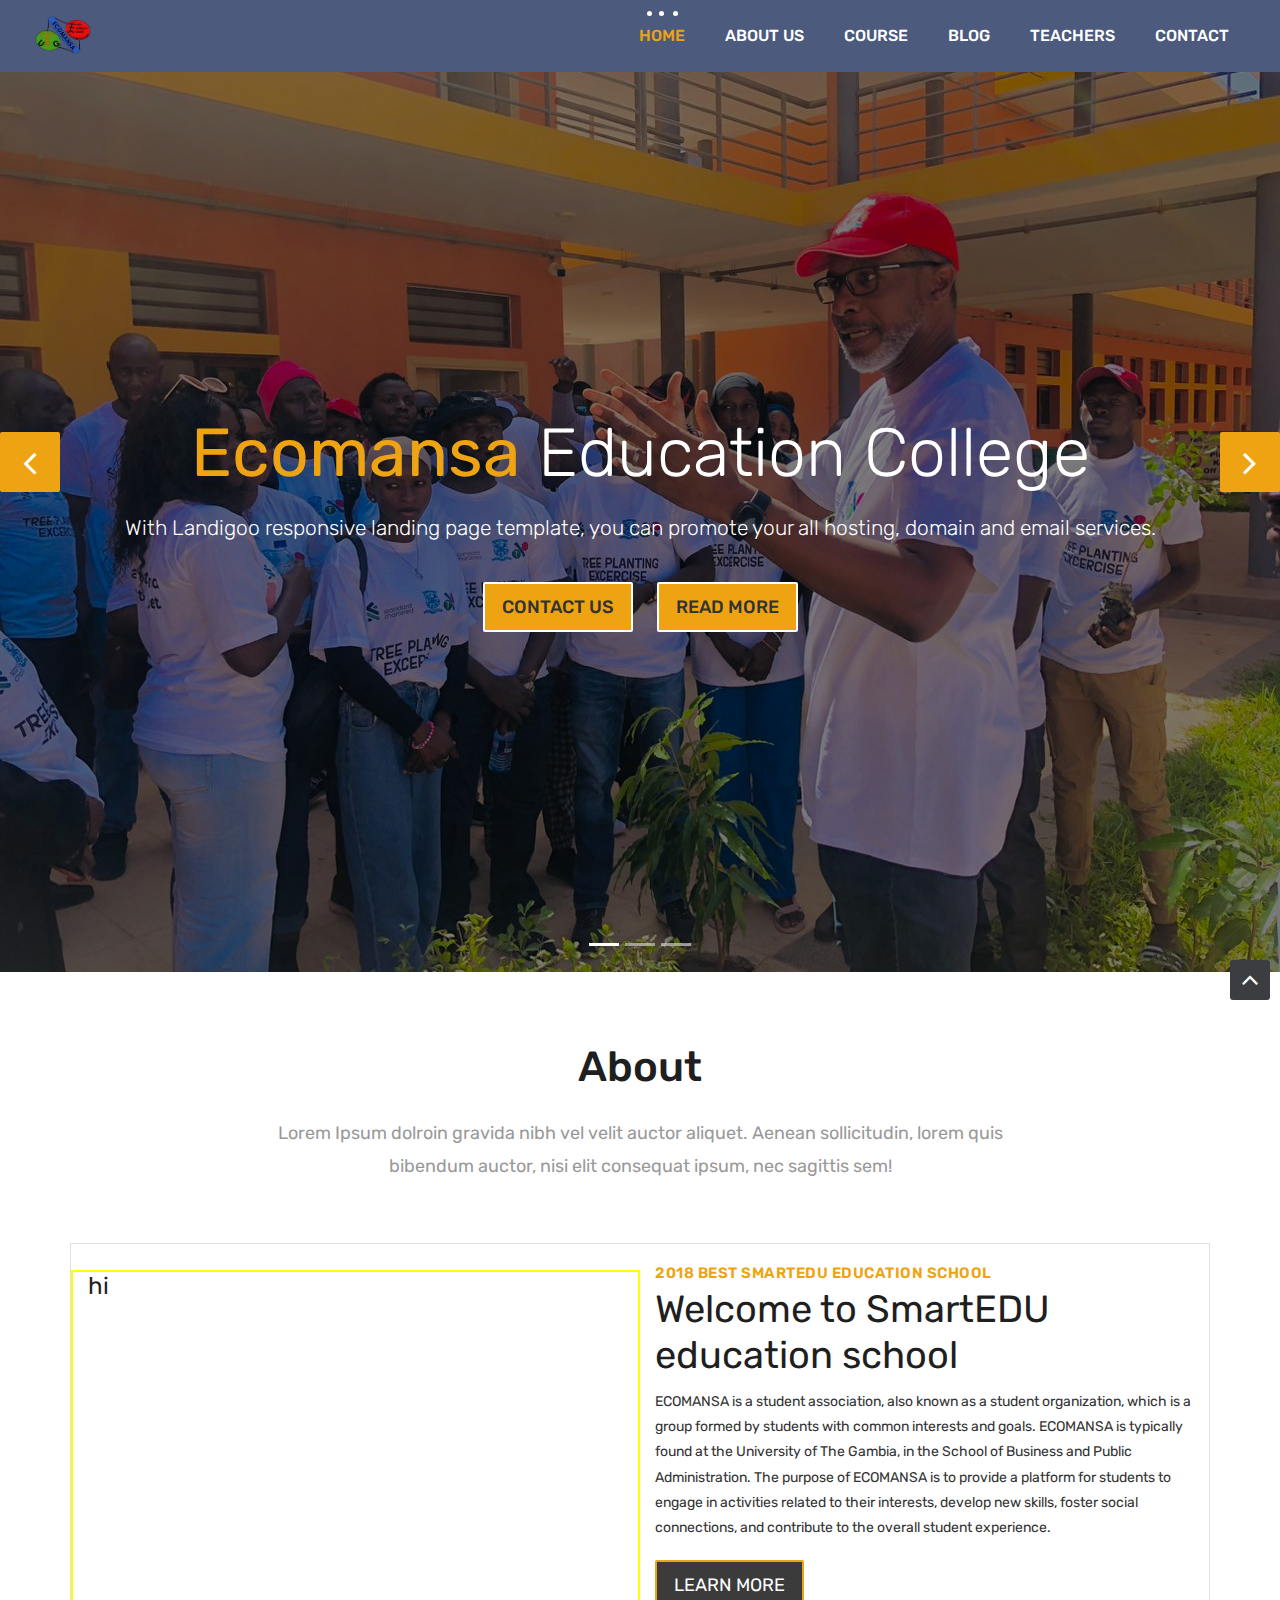
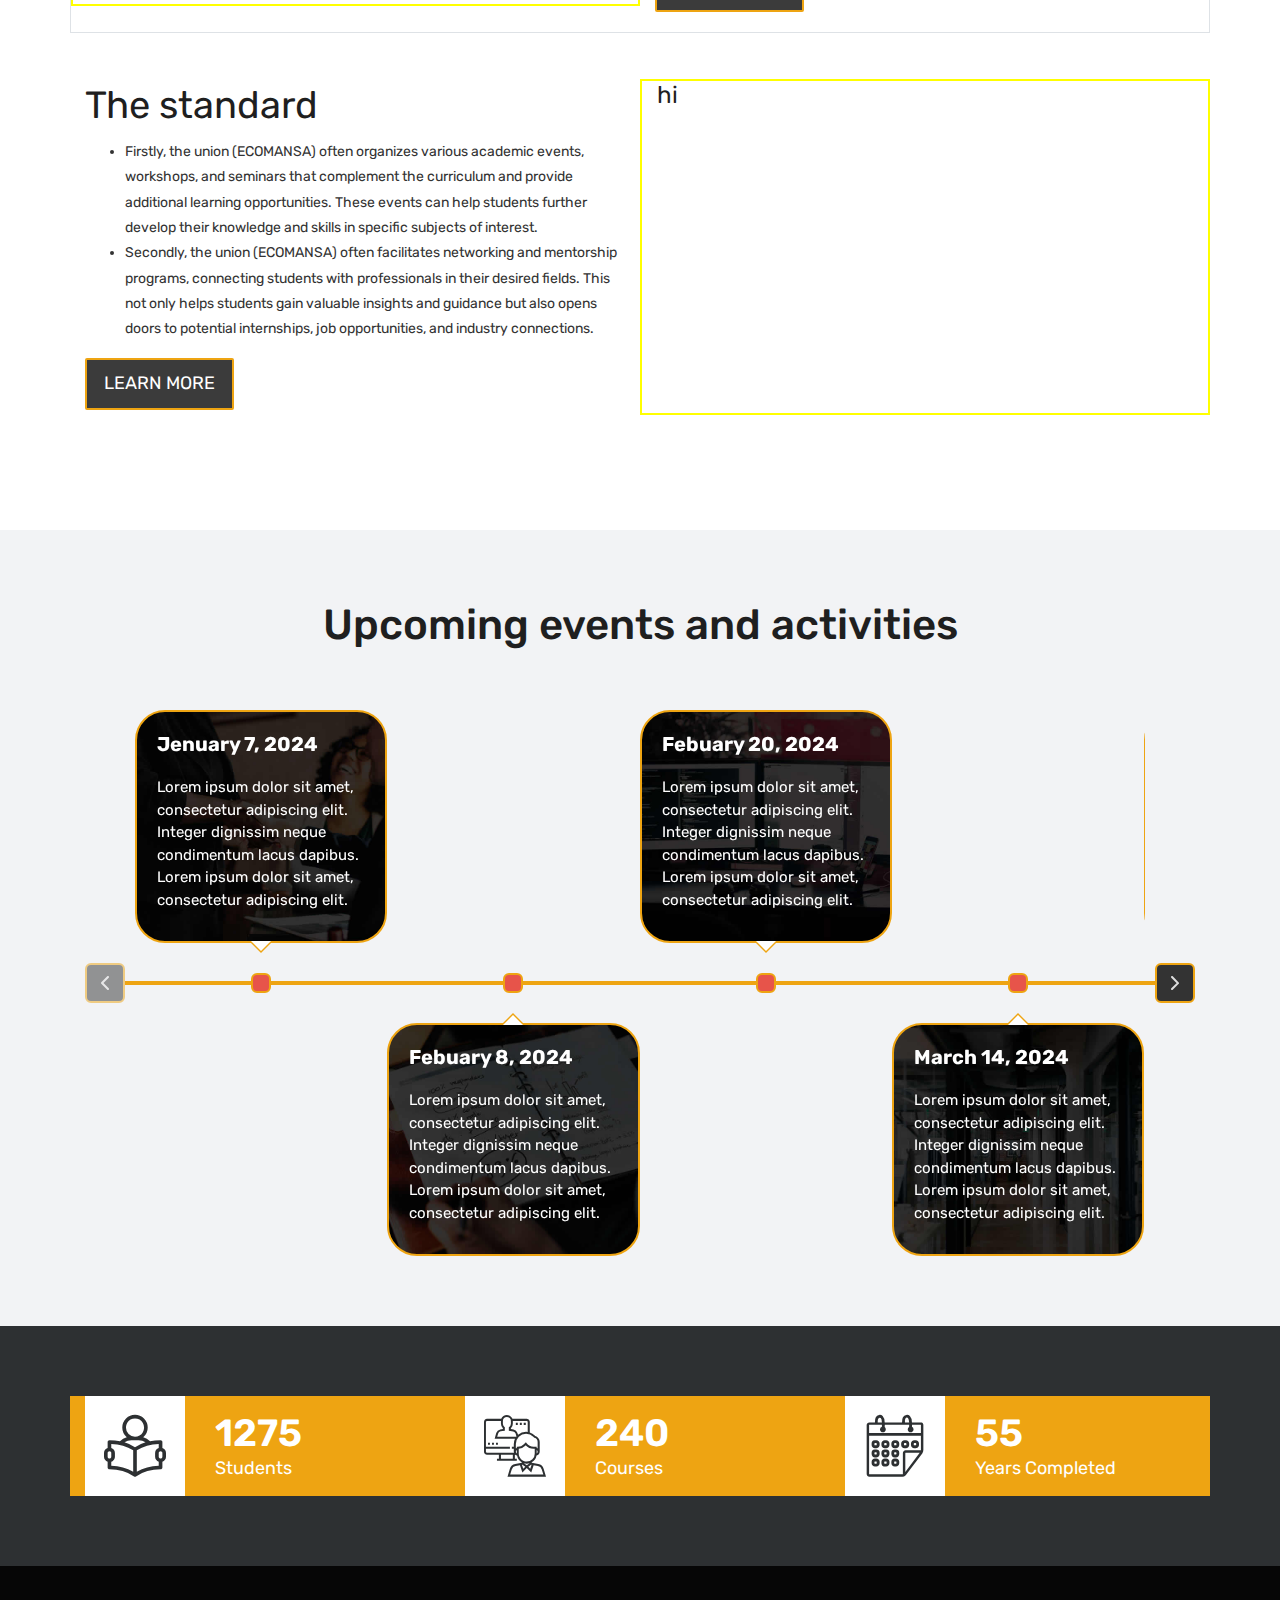
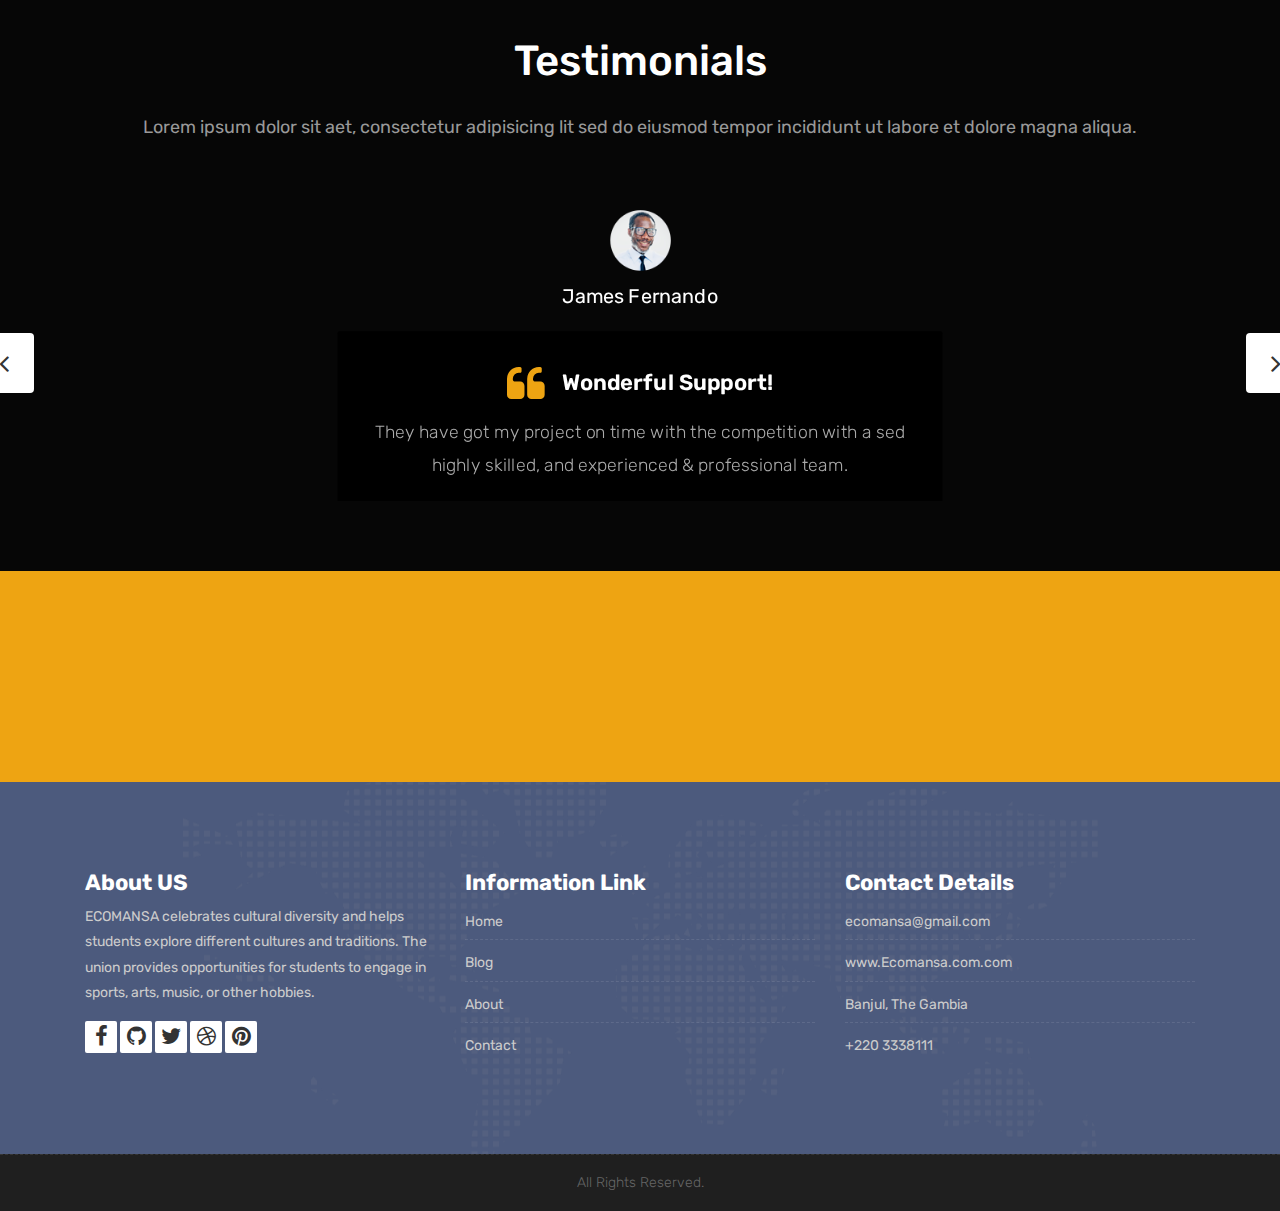
==== commit 7d3ef6ad: "copy" ====
--- a/index.html
+++ b/index.html
@@ -216,22 +216,13 @@
         
             <div class="row align-items-center border"
             >
-				<div class="col-xl-6 col-lg-6 col-md-12 col-sm-12">
-                    <div class="post-media wow fadeIn border"
-                    style="">
-                       <div class="col-lg-4 col-md-6 col-12">
-					    <div class="inner-hmv">
-						    <div class="icon-box-hmv border"
-                            style="width: 100%;
-                            height: 100%;
-                            "
-                            ><i class="flaticon-eye border"></i></div>
-						    <h3>Vision</h3>
-                            
-					    </div>
-				       </div>
-                    </div><!-- end media -->
-                </div><!-- end col -->
+				<div class="col-xl-6 col-lg-6 col-md-12 col-sm-12"
+                style="border: 2px solid yellow;
+                height: 21rem
+                "
+                >
+                   <h1>hi</h1>
+                </div>
                 <div class="col-xl-6 col-lg-6 col-md-12 col-sm-12">
                     <div class="message-box">
                         <h4>2018 BEST SmartEDU education school</h4>
@@ -261,14 +252,13 @@
                     </div><!-- end messagebox -->
                 </div><!-- end col -->
 <!-- <i class="flaticon-achievement"></i> -->
-               <div class="col-lg-4 col-md-6 col-12">
-				<div class="inner-hmv">
-				 <div class="icon-box-hmv " style="width: 100%; height: 100%;">
-                            <i class="flaticon-achievement"></i></i>
-                 </div>
-				  <h3>Vision</h3>
-				</div>
-			  </div><!-- end col -->
+               <div class="col-xl-6 col-lg-6 col-md-12 col-sm-12"
+                style="border: 2px solid yellow;
+                height: 21rem
+                "
+                >
+                   <h1>hi</h1>
+                </div>
 				
             </div><!-- end row -->
         </div><!-- end container -->
@@ -278,8 +268,8 @@
 		<div class="container">
 			 <div class="section-title row text-center">
                 <div class="col-md-8 offset-md-2">
-                    <h3>Our history</h3>
-                    <p class="lead">Lorem Ipsum dolroin gravida nibh vel velit auctor aliquet. Aenean sollicitudin, lorem quis bibendum auctor, nisi elit consequat ipsum, nec sagittis sem!</p>
+                    <h3>Upcoming events and activities</h3>
+                  
                 </div>
             </div><!-- end title -->
 			<div class="timeline">
@@ -287,56 +277,56 @@
 					<div class="timeline__items">
 						<div class="timeline__item">
 							<div class="timeline__content img-bg-01">
-								<h2>2018</h2>
+								<h2>Jenuary 7, 2024</h2>
 								<p>Lorem ipsum dolor sit amet, consectetur adipiscing elit. Integer dignissim neque condimentum lacus dapibus. Lorem
 									ipsum dolor sit amet, consectetur adipiscing elit.</p>
 							</div>
 						</div>
 						<div class="timeline__item">
 							<div class="timeline__content img-bg-02">
-								<h2>2015</h2>
+								<h2>Febuary 8, 2024</h2>
 								<p>Lorem ipsum dolor sit amet, consectetur adipiscing elit. Integer dignissim neque condimentum lacus dapibus. Lorem
 									ipsum dolor sit amet, consectetur adipiscing elit.</p>
 							</div>
 						</div>
 						<div class="timeline__item">
 							<div class="timeline__content img-bg-03">
-								<h2>2014</h2>
+								<h2>Febuary 20, 2024</h2>
 								<p>Lorem ipsum dolor sit amet, consectetur adipiscing elit. Integer dignissim neque condimentum lacus dapibus. Lorem
 									ipsum dolor sit amet, consectetur adipiscing elit.</p>
 							</div>
 						</div>
 						<div class="timeline__item">
 							<div class="timeline__content img-bg-04">
-								<h2>2012</h2>
+								<h2>March 14, 2024</h2>
 								<p>Lorem ipsum dolor sit amet, consectetur adipiscing elit. Integer dignissim neque condimentum lacus dapibus. Lorem
 									ipsum dolor sit amet, consectetur adipiscing elit.</p>
 							</div>
 						</div>
 						<div class="timeline__item">
 							<div class="timeline__content img-bg-01">
-								<h2>2010</h2>
+								<h2>March 31, 2024</h2>
 								<p>Lorem ipsum dolor sit amet, consectetur adipiscing elit. Integer dignissim neque condimentum lacus dapibus. Lorem
 									ipsum dolor sit amet, consectetur adipiscing elit.</p>
 							</div>
 						</div>
 						<div class="timeline__item">
 							<div class="timeline__content img-bg-02">
-								<h2>2007</h2>
+								<h2>April 10, 2024</h2>
 								<p>Lorem ipsum dolor sit amet, consectetur adipiscing elit. Integer dignissim neque condimentum lacus dapibus. Lorem
 									ipsum dolor sit amet, consectetur adipiscing elit.</p>
 							</div>
 						</div>
 						<div class="timeline__item">
 							<div class="timeline__content img-bg-03">
-								<h2>2004</h2>
+								<h2>August 30, 2024</h2>
 								<p>Lorem ipsum dolor sit amet, consectetur adipiscing elit. Integer dignissim neque condimentum lacus dapibus. Lorem
 									ipsum dolor sit amet, consectetur adipiscing elit.</p>
 							</div>
 						</div>
 						<div class="timeline__item">
 							<div class="timeline__content img-bg-04">
-								<h2>2002</h2>
+								<h2>September 20, 2024</h2>
 								<p>Lorem ipsum dolor sit amet, consectetur adipiscing elit. Integer dignissim neque condimentum lacus dapibus. Lorem
 									ipsum dolor sit amet, consectetur adipiscing elit.</p>
 							</div>
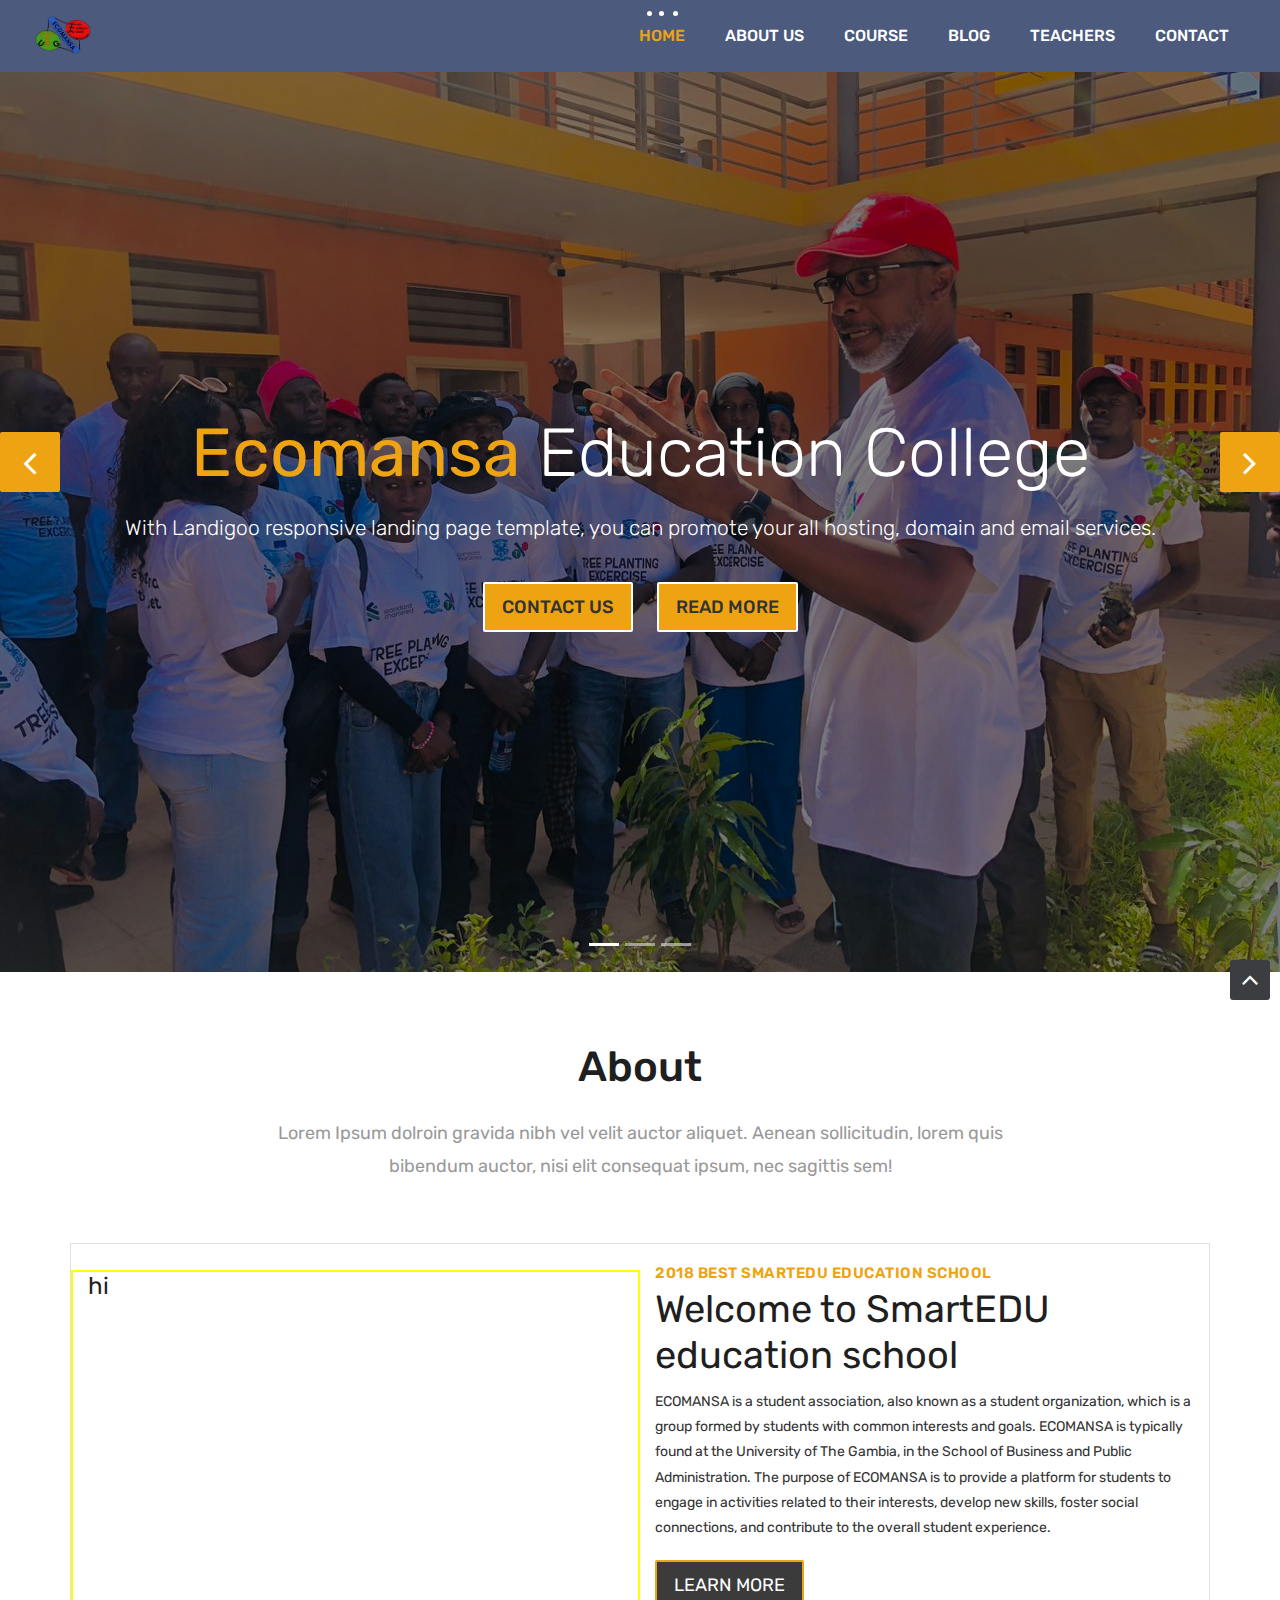
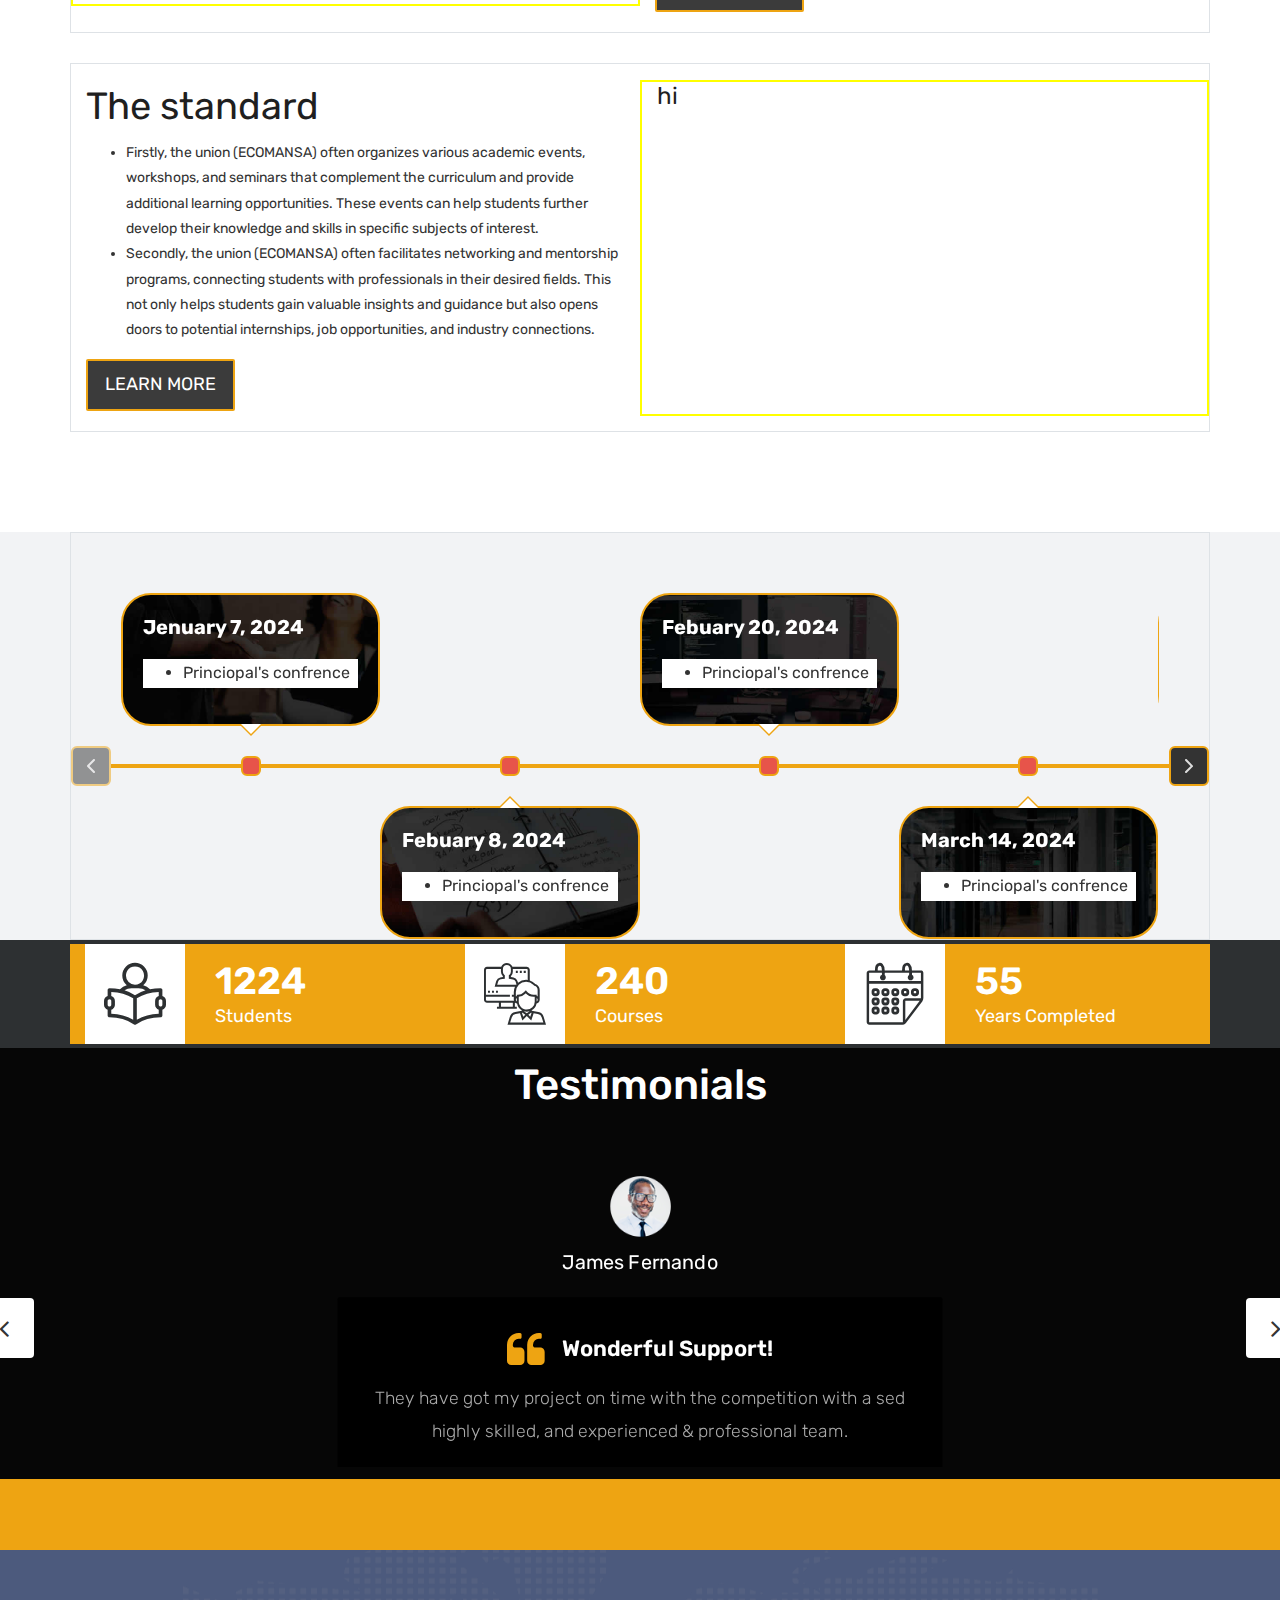
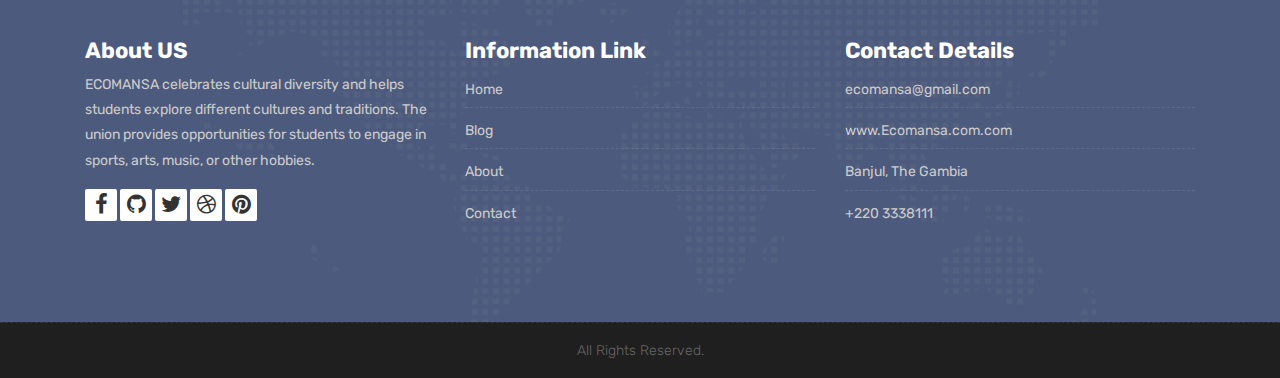
==== commit 4403a709: "mansa" ====
--- a/index.html
+++ b/index.html
@@ -236,8 +236,8 @@
                 </div><!-- end messagebox -->
                 </div><!-- end col -->
 			</div>
-			<div class="row align-items-center">
-				
+
+			<div class="row align-items-center border">
 				
 				<div class="col-xl-6 col-lg-6 col-md-12 col-sm-12">
                     <div class="message-box">
@@ -264,13 +264,15 @@
         </div><!-- end container -->
     </div><!-- end section -->
 
-    <section class="section lb page-section">
-		<div class="container">
+    <section class="section lb page-section"
+    style="padding: 0; "
+    >
+		<div class="container border" style="padding: 0;">
 			 <div class="section-title row text-center">
-                <div class="col-md-8 offset-md-2">
+                <!-- <div class="col-md-8 offset-md-2">
                     <h3>Upcoming events and activities</h3>
                   
-                </div>
+                </div> -->
             </div><!-- end title -->
 			<div class="timeline">
 				<div class="timeline__wrap">
@@ -278,57 +280,66 @@
 						<div class="timeline__item">
 							<div class="timeline__content img-bg-01">
 								<h2>Jenuary 7, 2024</h2>
-								<p>Lorem ipsum dolor sit amet, consectetur adipiscing elit. Integer dignissim neque condimentum lacus dapibus. Lorem
-									ipsum dolor sit amet, consectetur adipiscing elit.</p>
+                    
+								<ul style="background: white">
+                                    <li>Princiopal's confrence</li>
+                                </ul>
 							</div>
 						</div>
 						<div class="timeline__item">
 							<div class="timeline__content img-bg-02">
 								<h2>Febuary 8, 2024</h2>
-								<p>Lorem ipsum dolor sit amet, consectetur adipiscing elit. Integer dignissim neque condimentum lacus dapibus. Lorem
-									ipsum dolor sit amet, consectetur adipiscing elit.</p>
+								<ul style="background: white">
+                                    <li>Princiopal's confrence</li>
+                                </ul>
 							</div>
 						</div>
 						<div class="timeline__item">
 							<div class="timeline__content img-bg-03">
 								<h2>Febuary 20, 2024</h2>
-								<p>Lorem ipsum dolor sit amet, consectetur adipiscing elit. Integer dignissim neque condimentum lacus dapibus. Lorem
-									ipsum dolor sit amet, consectetur adipiscing elit.</p>
+								<ul style="background: white">
+                                    <li>Princiopal's confrence</li>
+                                </ul>
 							</div>
 						</div>
 						<div class="timeline__item">
 							<div class="timeline__content img-bg-04">
 								<h2>March 14, 2024</h2>
-								<p>Lorem ipsum dolor sit amet, consectetur adipiscing elit. Integer dignissim neque condimentum lacus dapibus. Lorem
-									ipsum dolor sit amet, consectetur adipiscing elit.</p>
+								<ul style="background: white">
+                                    <li>Princiopal's confrence</li>
+                                </ul>
 							</div>
 						</div>
 						<div class="timeline__item">
 							<div class="timeline__content img-bg-01">
 								<h2>March 31, 2024</h2>
-								<p>Lorem ipsum dolor sit amet, consectetur adipiscing elit. Integer dignissim neque condimentum lacus dapibus. Lorem
-									ipsum dolor sit amet, consectetur adipiscing elit.</p>
+								<ul style="background: white">
+                                    <li>Princiopal's confrence</li>
+                                </ul>
 							</div>
 						</div>
 						<div class="timeline__item">
 							<div class="timeline__content img-bg-02">
 								<h2>April 10, 2024</h2>
-								<p>Lorem ipsum dolor sit amet, consectetur adipiscing elit. Integer dignissim neque condimentum lacus dapibus. Lorem
-									ipsum dolor sit amet, consectetur adipiscing elit.</p>
+								<ul style="background: white">
+                                    <li>Princiopal's confrence</li>
+                                </ul>
 							</div>
 						</div>
 						<div class="timeline__item">
 							<div class="timeline__content img-bg-03">
 								<h2>August 30, 2024</h2>
-								<p>Lorem ipsum dolor sit amet, consectetur adipiscing elit. Integer dignissim neque condimentum lacus dapibus. Lorem
-									ipsum dolor sit amet, consectetur adipiscing elit.</p>
+								<ul style="background: white">
+                                    <li>Princiopal's confrence</li>
+                                </ul>
 							</div>
 						</div>
 						<div class="timeline__item">
 							<div class="timeline__content img-bg-04">
 								<h2>September 20, 2024</h2>
-								<p>Lorem ipsum dolor sit amet, consectetur adipiscing elit. Integer dignissim neque condimentum lacus dapibus. Lorem
-									ipsum dolor sit amet, consectetur adipiscing elit.</p>
+								<ul style="background: white">
+                                    <li>Princiopal's confrence</li>
+                                </ul>
 							</div>
 						</div>
 					</div>
@@ -337,7 +348,7 @@
 		</div>
 	</section>
 
-	<div class="section cl">
+	<div class="section cl" style="padding: 4px">
 		<div class="container">
 			<div class="row text-left stat-wrap">
 				<div class="col-md-4 col-sm-4 col-xs-12">
@@ -363,11 +374,10 @@
 
     <!--  -->
 
-    <div id="testimonials" class="parallax section db parallax-off" style="background-image:url('images/parallax_04.jpg');">
+    <div id="testimonials" class="parallax section db parallax-off" style="background-image:url('images/parallax_04.jpg'); padding: 12px">
         <div class="container">
             <div class="section-title text-center">
                 <h3>Testimonials</h3>
-                <p>Lorem ipsum dolor sit aet, consectetur adipisicing lit sed do eiusmod tempor incididunt ut labore et dolore magna aliqua. </p>
             </div><!-- end title -->
 
             <div class="row">
@@ -454,7 +464,7 @@
         </div><!-- end container -->
     </div><!-- end section -->
 
-    <div class="parallax section dbcolor">
+    <div class="parallax section dbcolor" style="padding: 0">
         <div class="container">
             <div class="row logos">
                 <div class="col-md-2 col-sm-2 col-xs-6 wow fadeInUp">
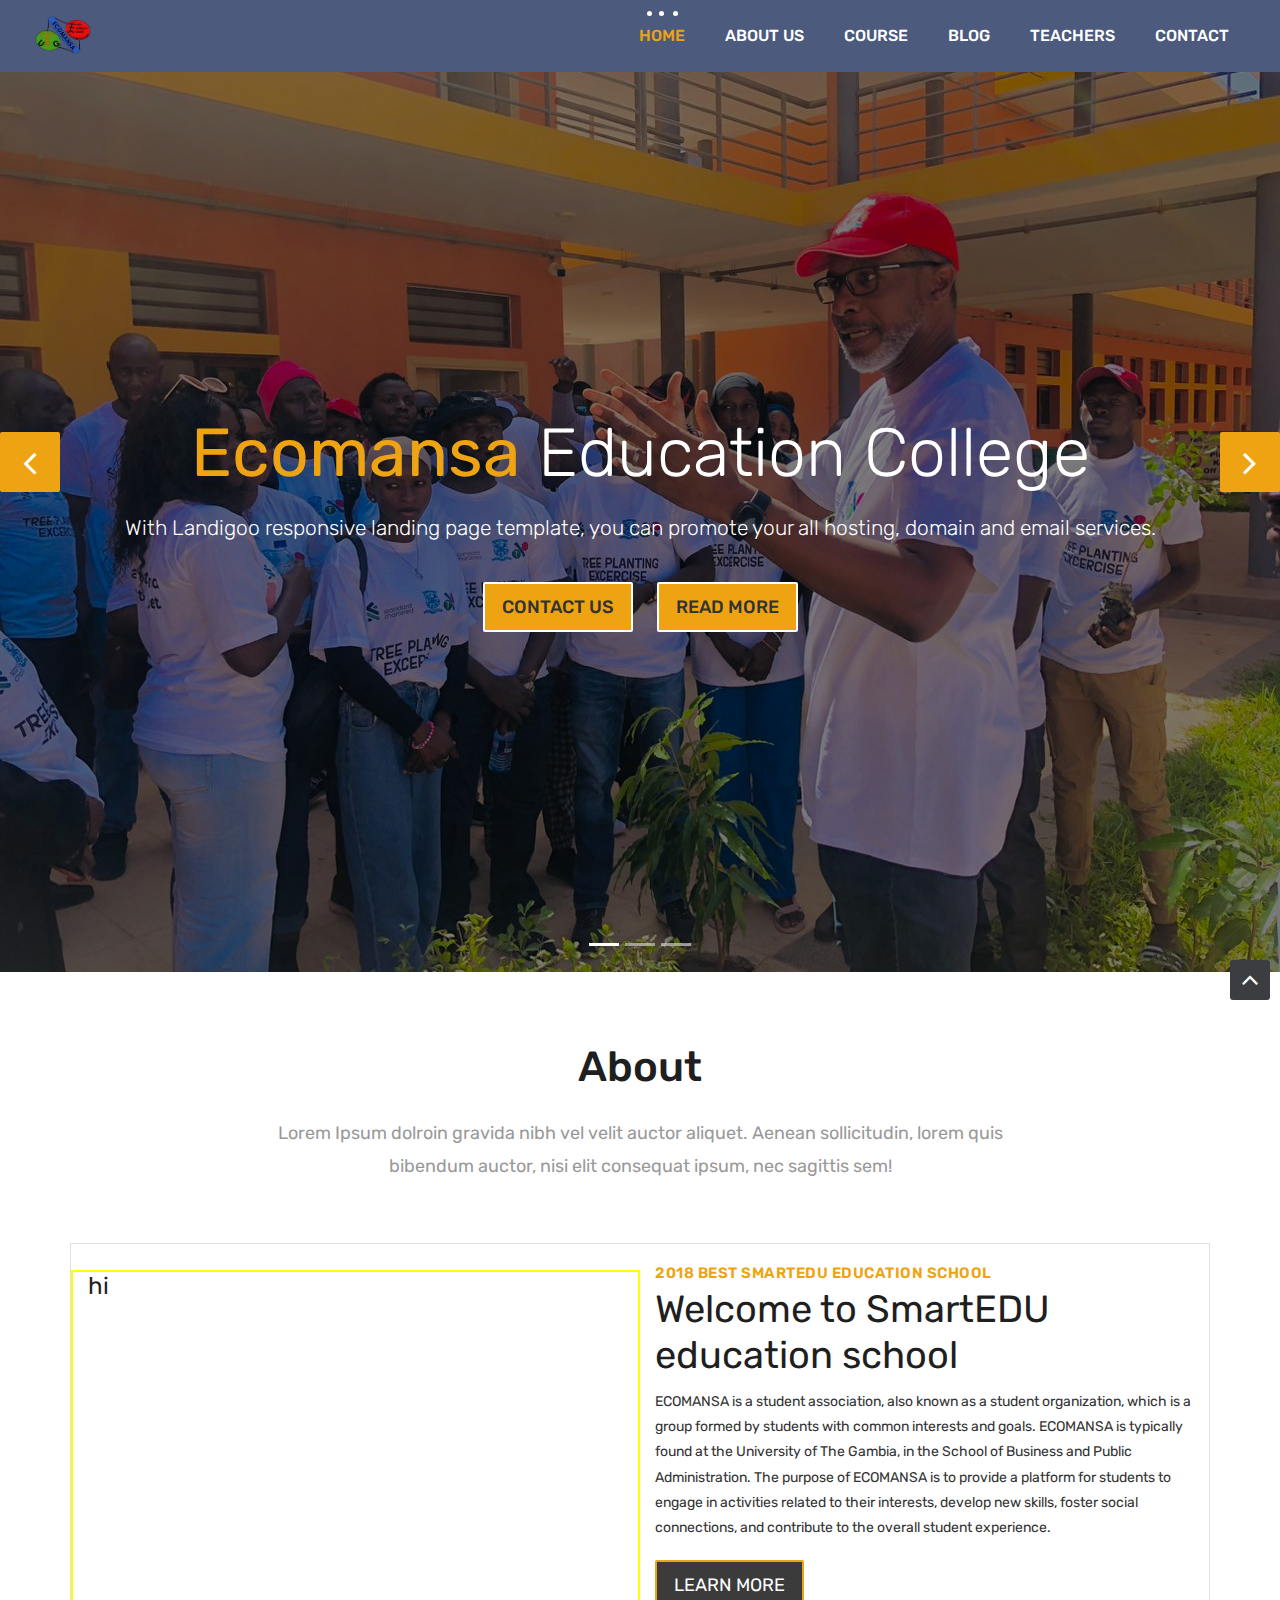
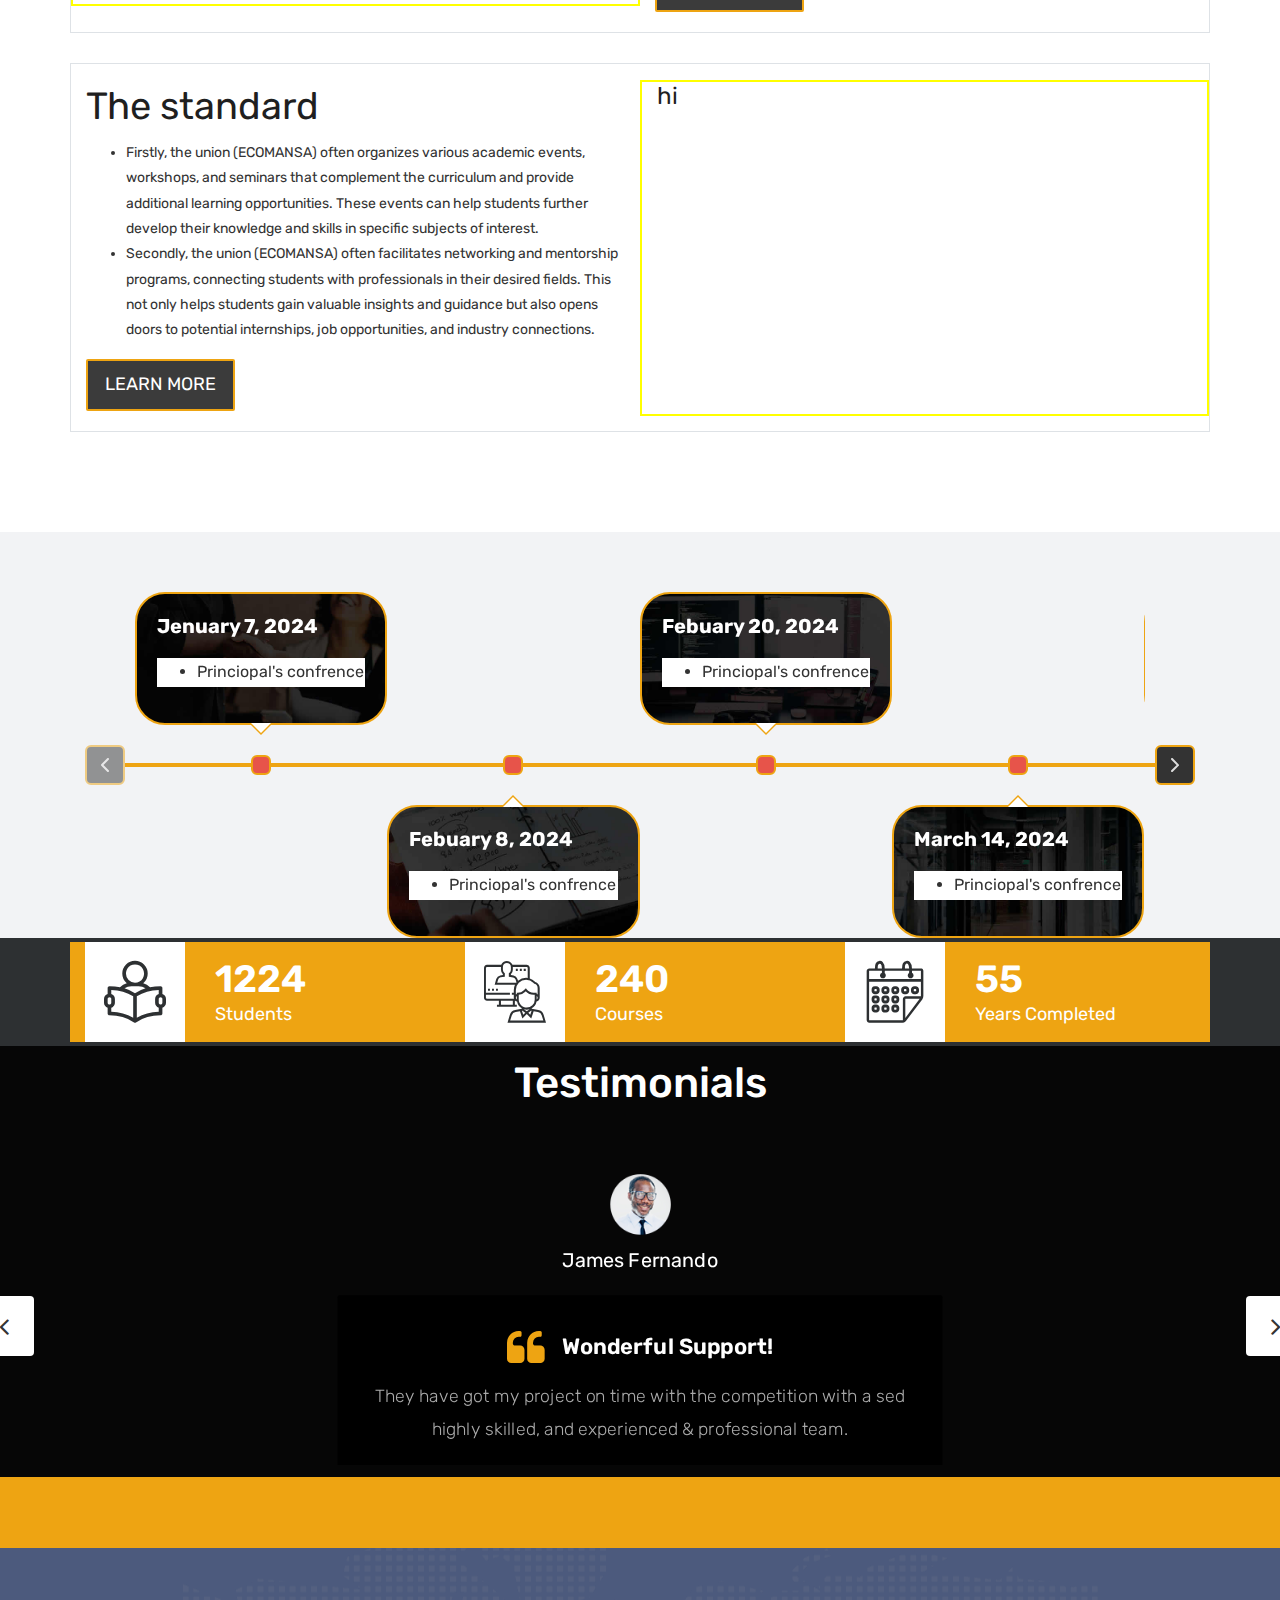
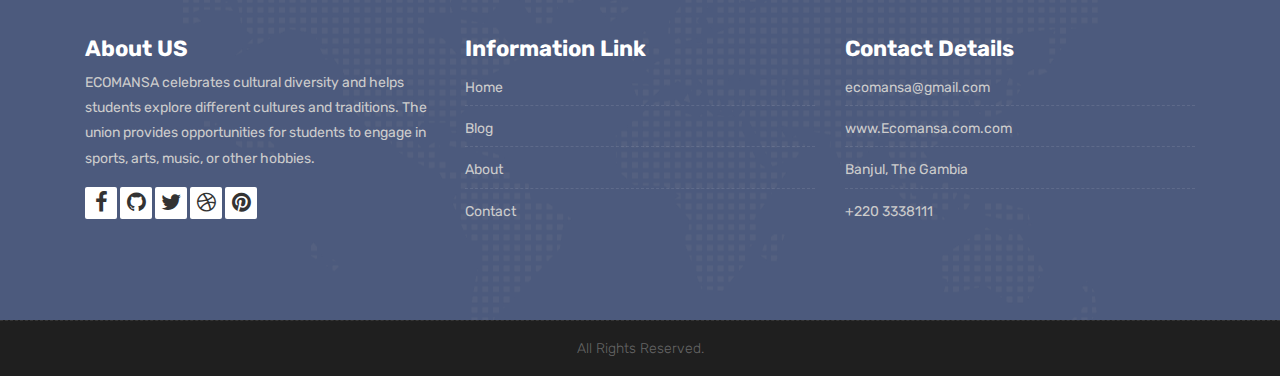
==== commit e9b9d18f: "mansa" ====
--- a/index.html
+++ b/index.html
@@ -267,7 +267,7 @@
     <section class="section lb page-section"
     style="padding: 0; "
     >
-		<div class="container border" style="padding: 0;">
+		<div class="container">
 			 <div class="section-title row text-center">
                 <!-- <div class="col-md-8 offset-md-2">
                     <h3>Upcoming events and activities</h3>
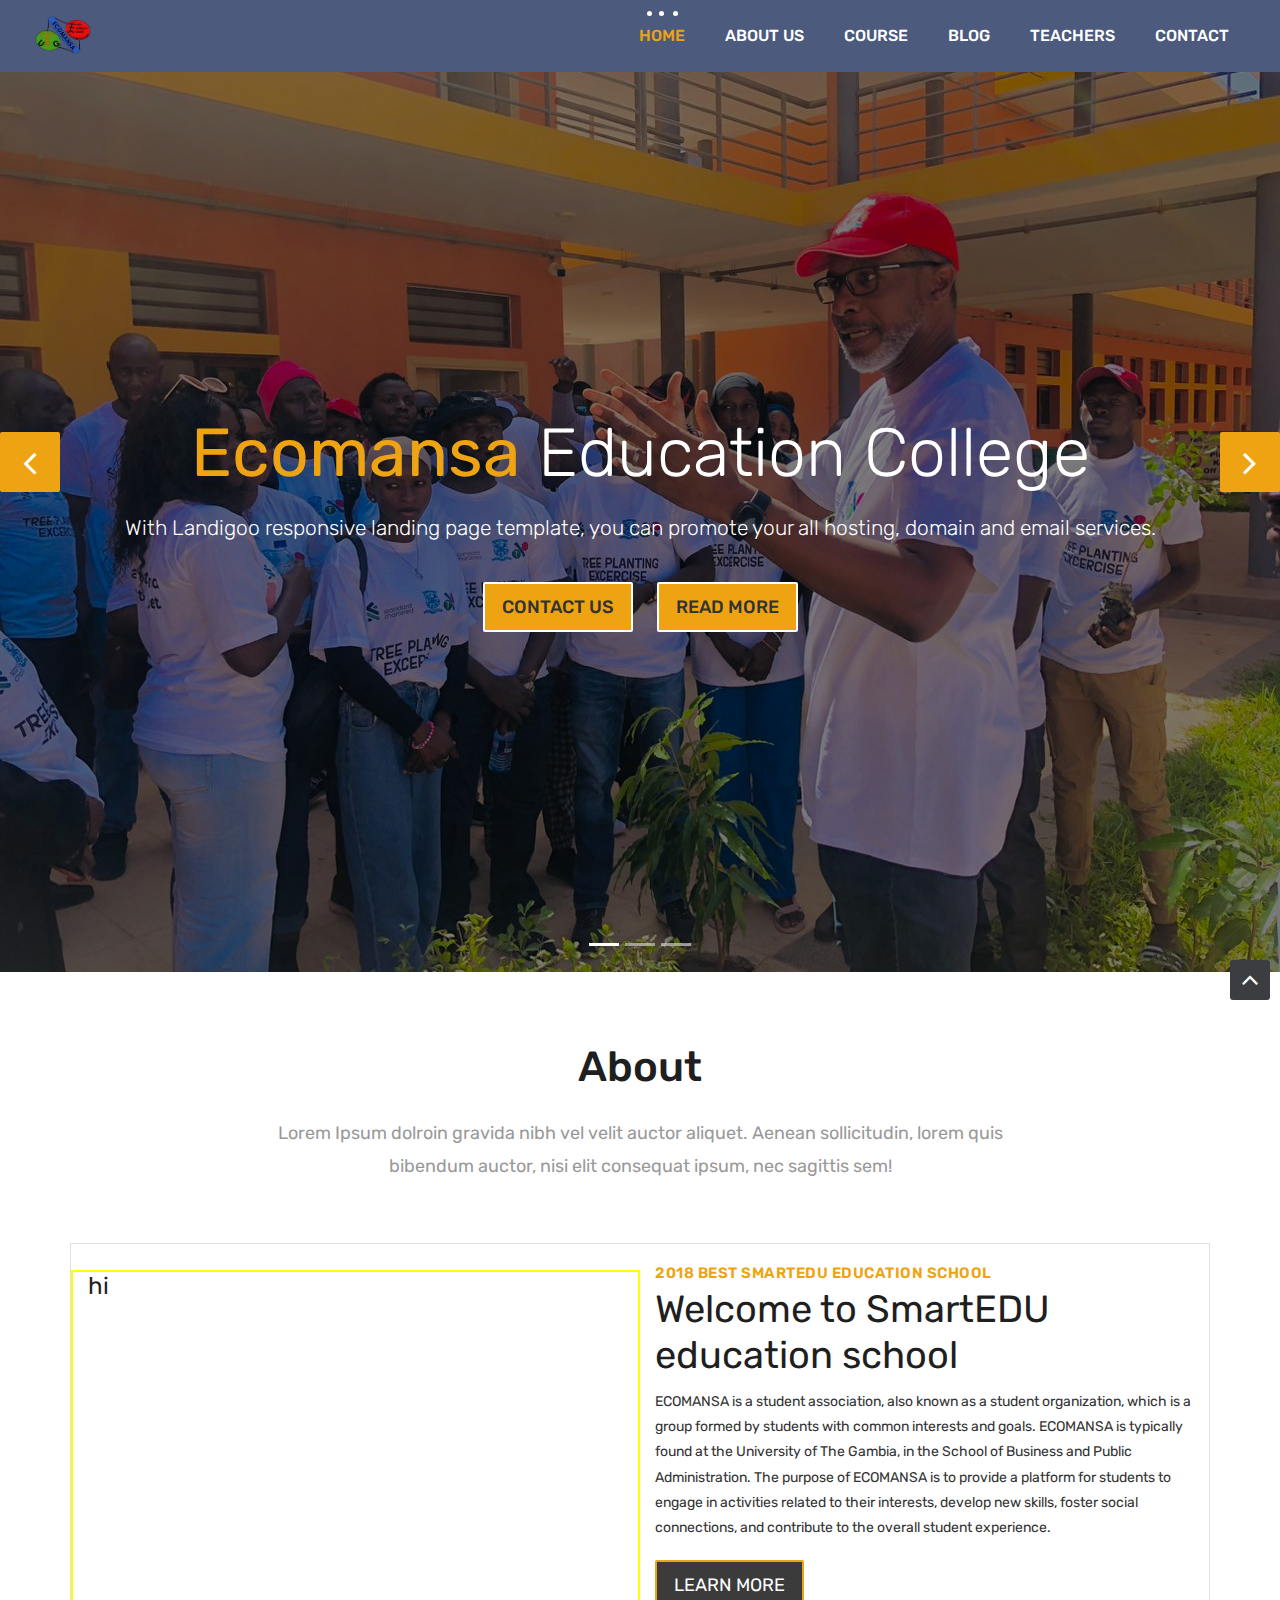
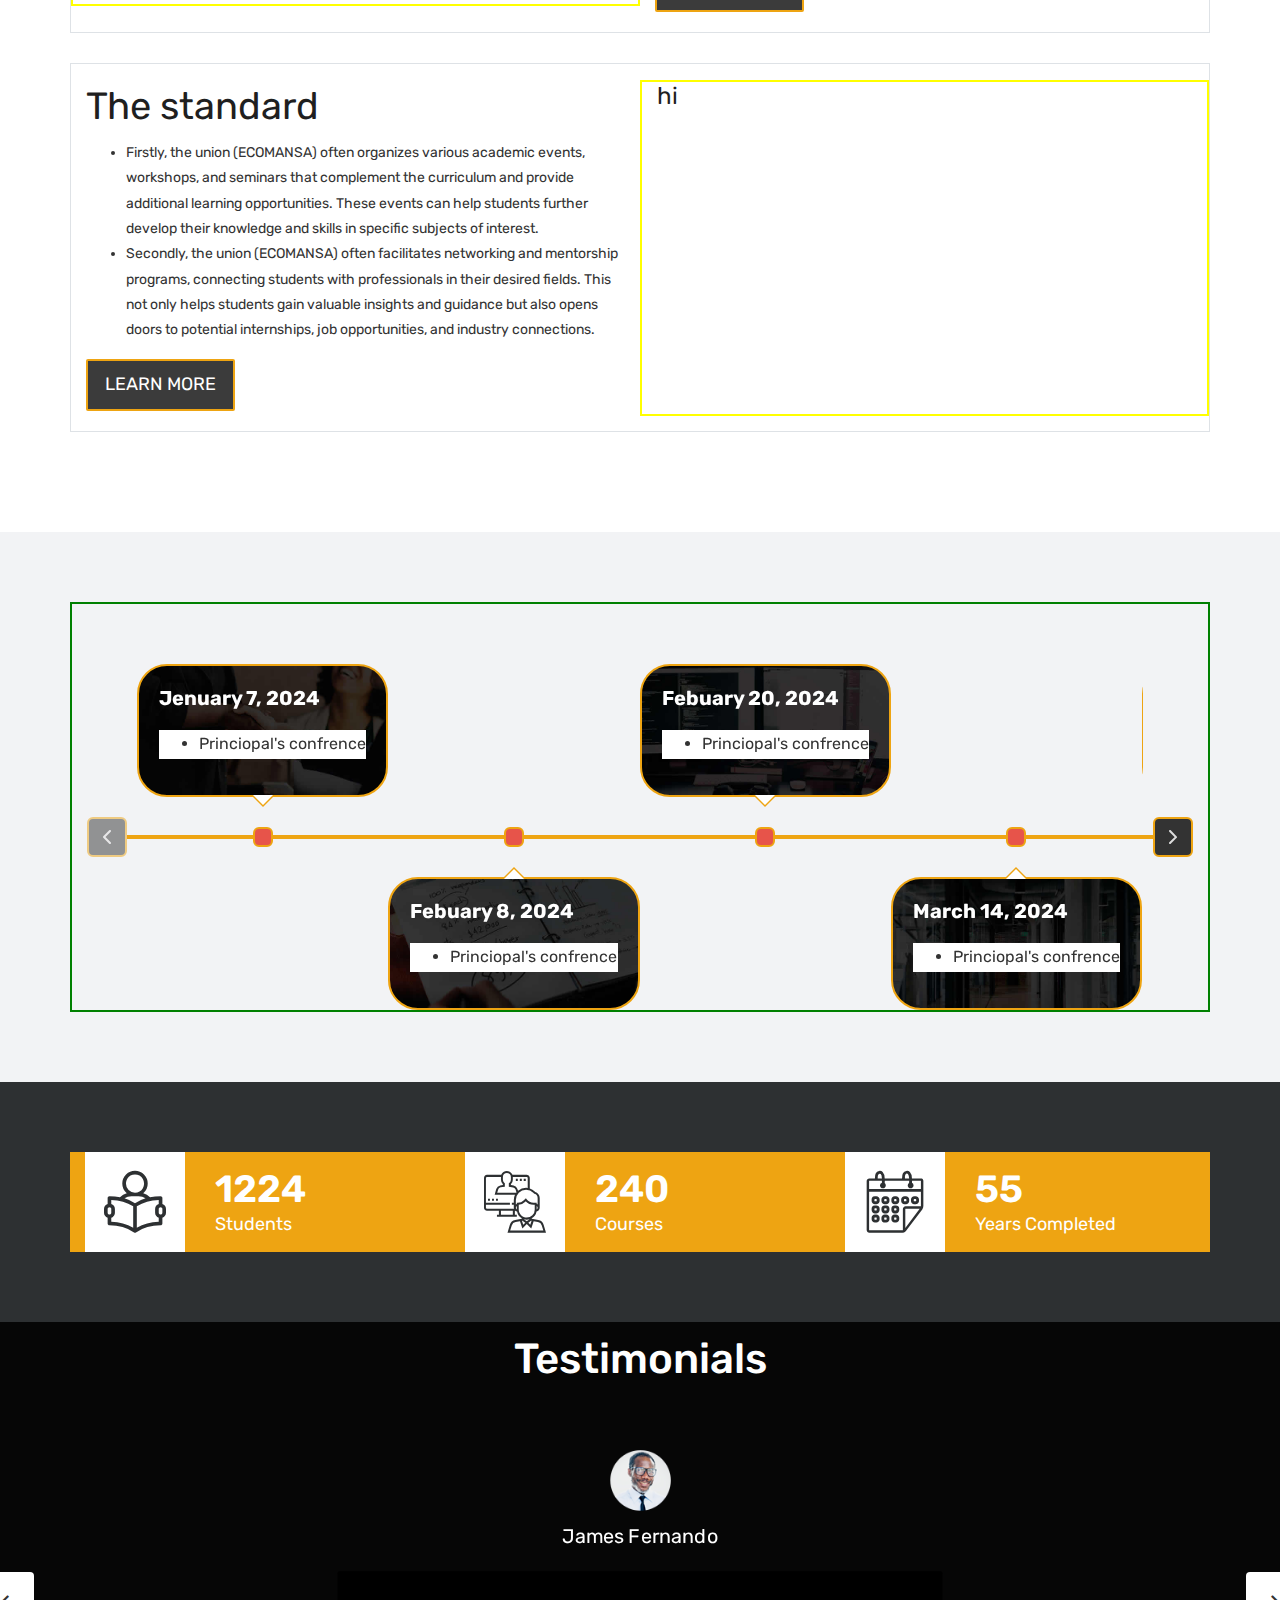
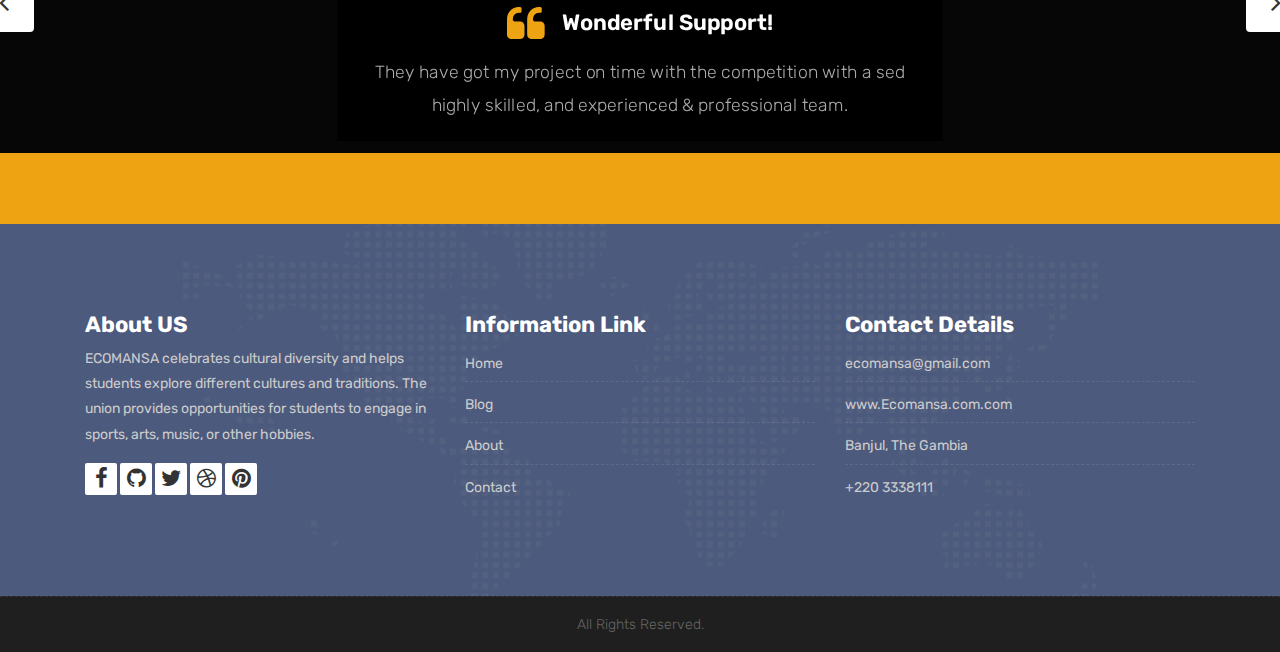
==== commit a88e2527: "mansa" ====
--- a/index.html
+++ b/index.html
@@ -264,10 +264,8 @@
         </div><!-- end container -->
     </div><!-- end section -->
 
-    <section class="section lb page-section"
-    style="padding: 0; "
-    >
-		<div class="container">
+    <section class="section lb page-section">
+		<div class="container" style="border: 2px solid green ">
 			 <div class="section-title row text-center">
                 <!-- <div class="col-md-8 offset-md-2">
                     <h3>Upcoming events and activities</h3>
@@ -348,7 +346,7 @@
 		</div>
 	</section>
 
-	<div class="section cl" style="padding: 4px">
+	<div class="section cl">
 		<div class="container">
 			<div class="row text-left stat-wrap">
 				<div class="col-md-4 col-sm-4 col-xs-12">
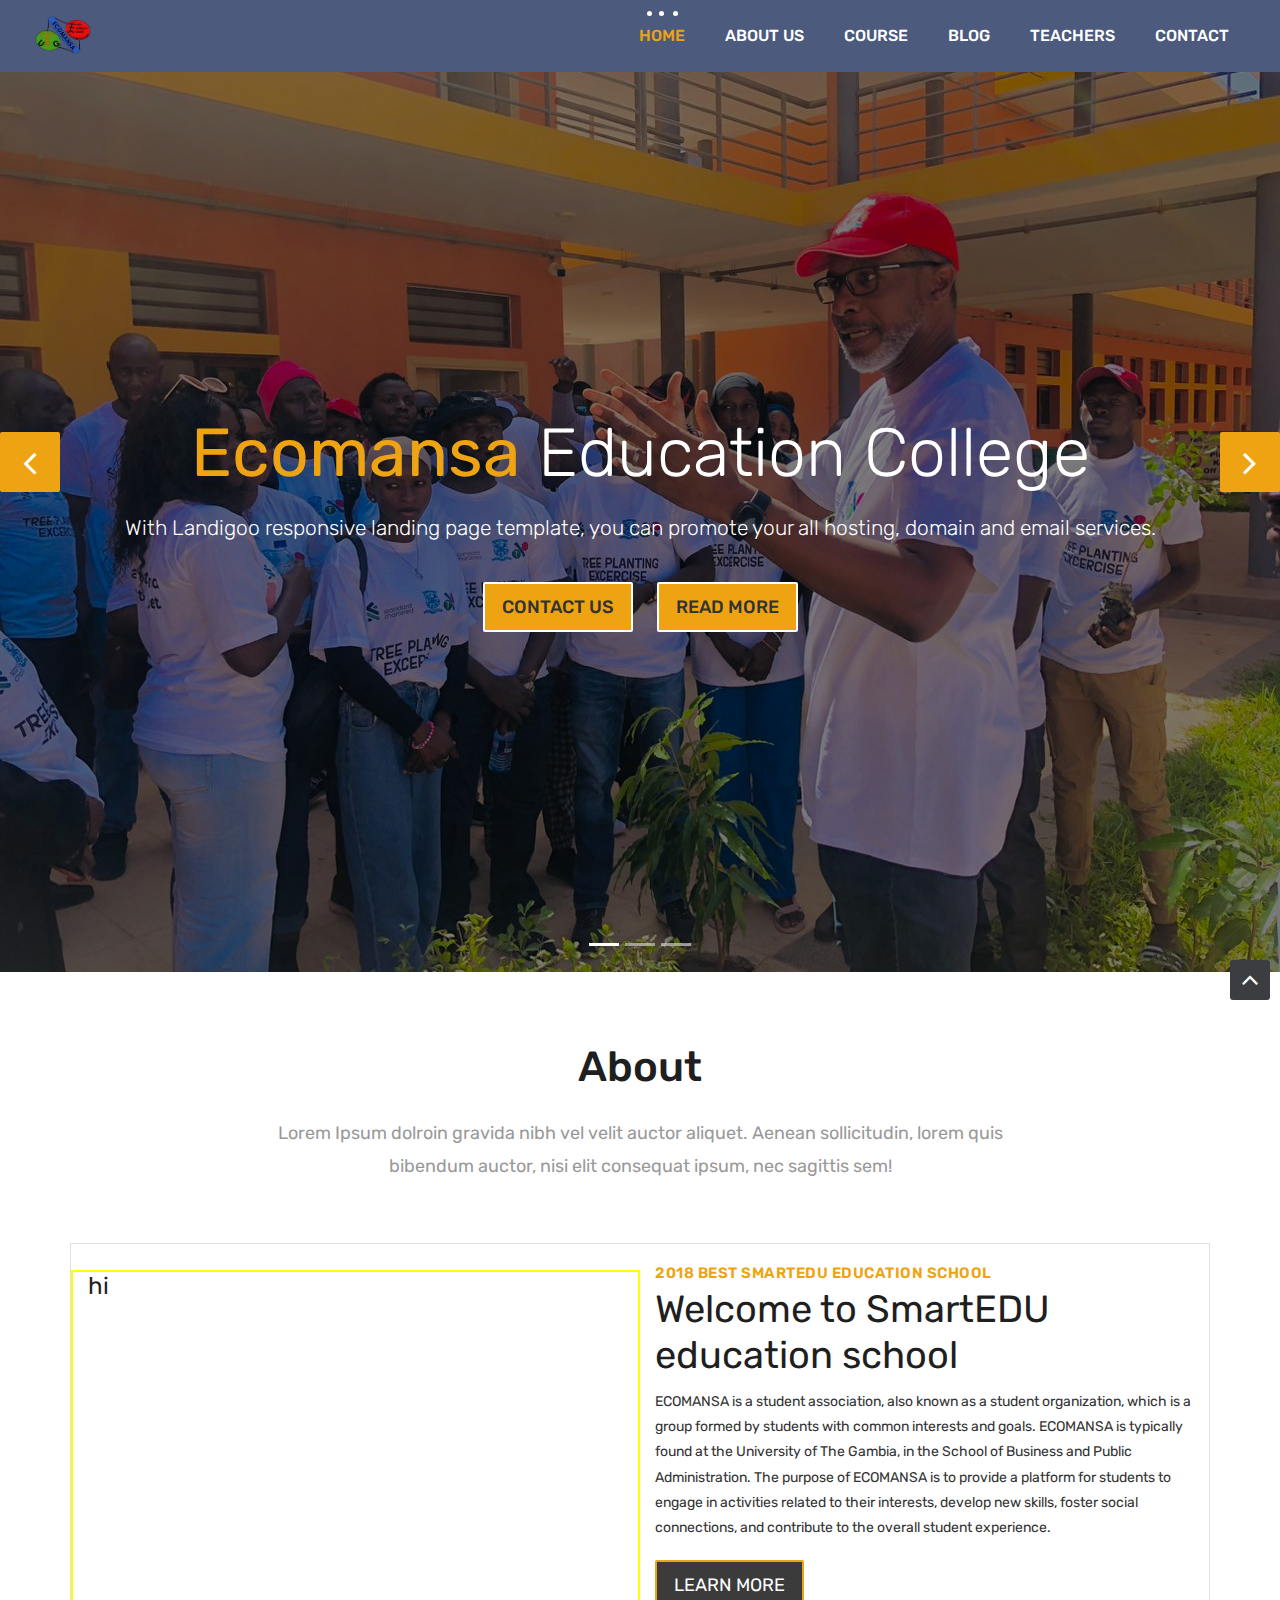
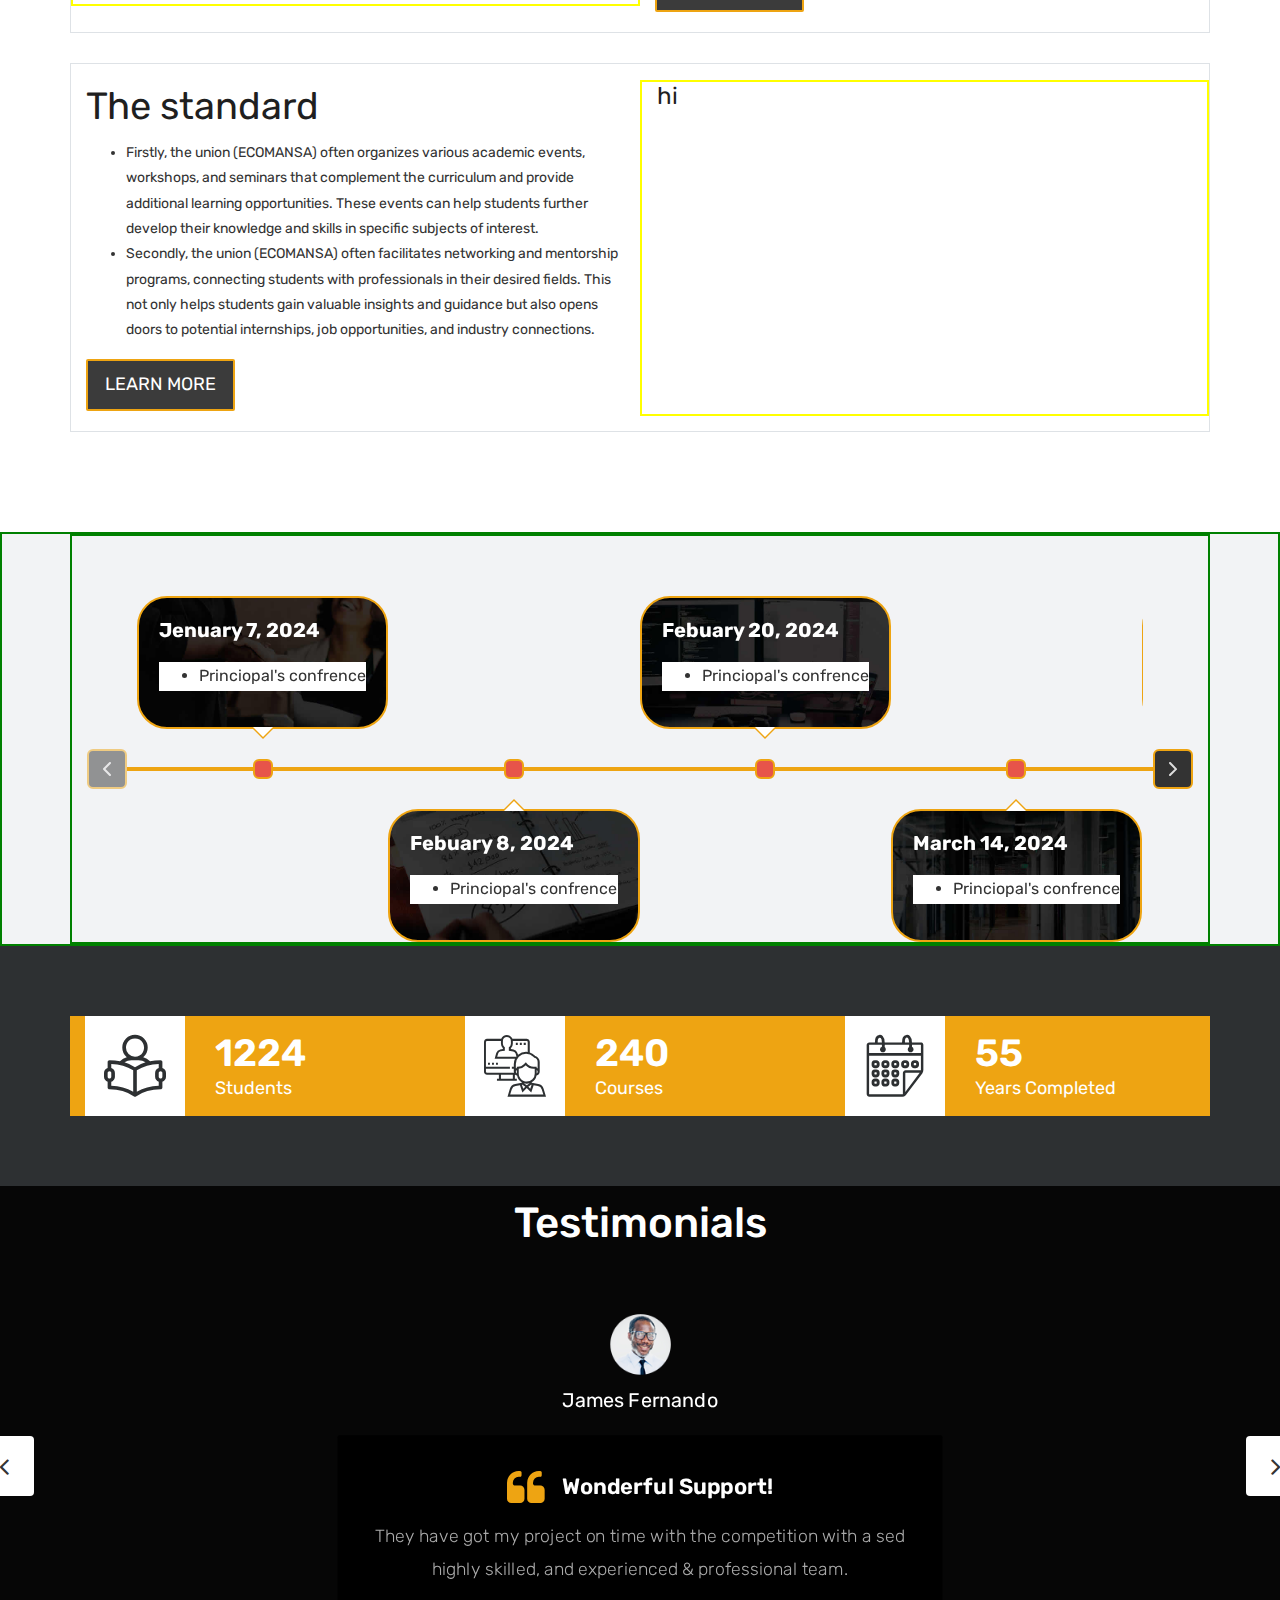
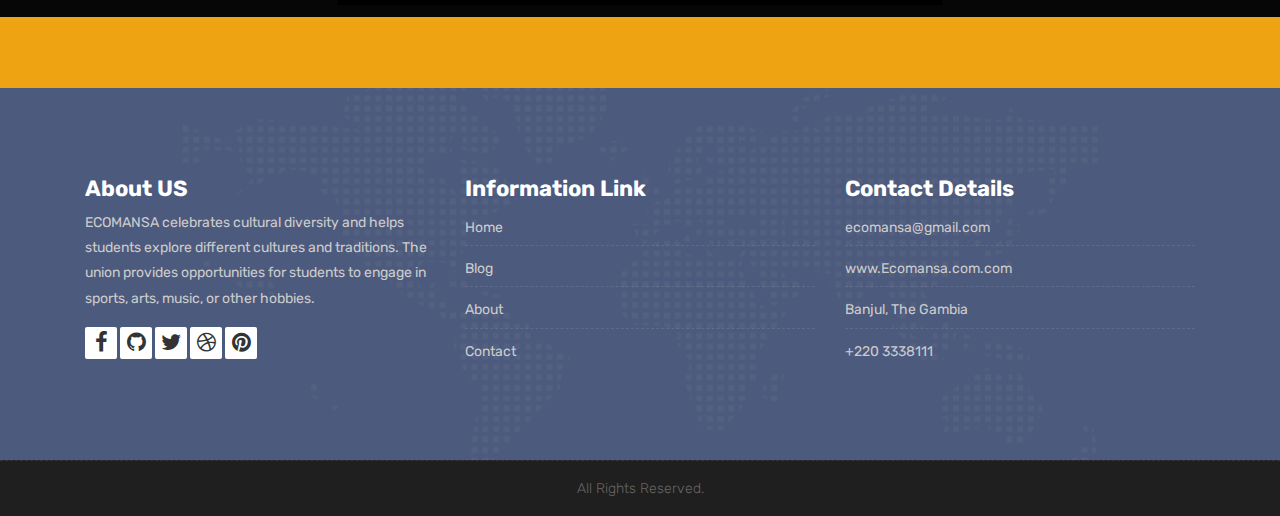
==== commit b69d415e: "mansa" ====
--- a/index.html
+++ b/index.html
@@ -264,8 +264,8 @@
         </div><!-- end container -->
     </div><!-- end section -->
 
-    <section class="section lb page-section">
-		<div class="container" style="border: 2px solid green ">
+    <section class="section lb page-section" style="border: 2px solid green; padding: 0;">
+		<div class="container" style="border: 2px solid green;">
 			 <div class="section-title row text-center">
                 <!-- <div class="col-md-8 offset-md-2">
                     <h3>Upcoming events and activities</h3>
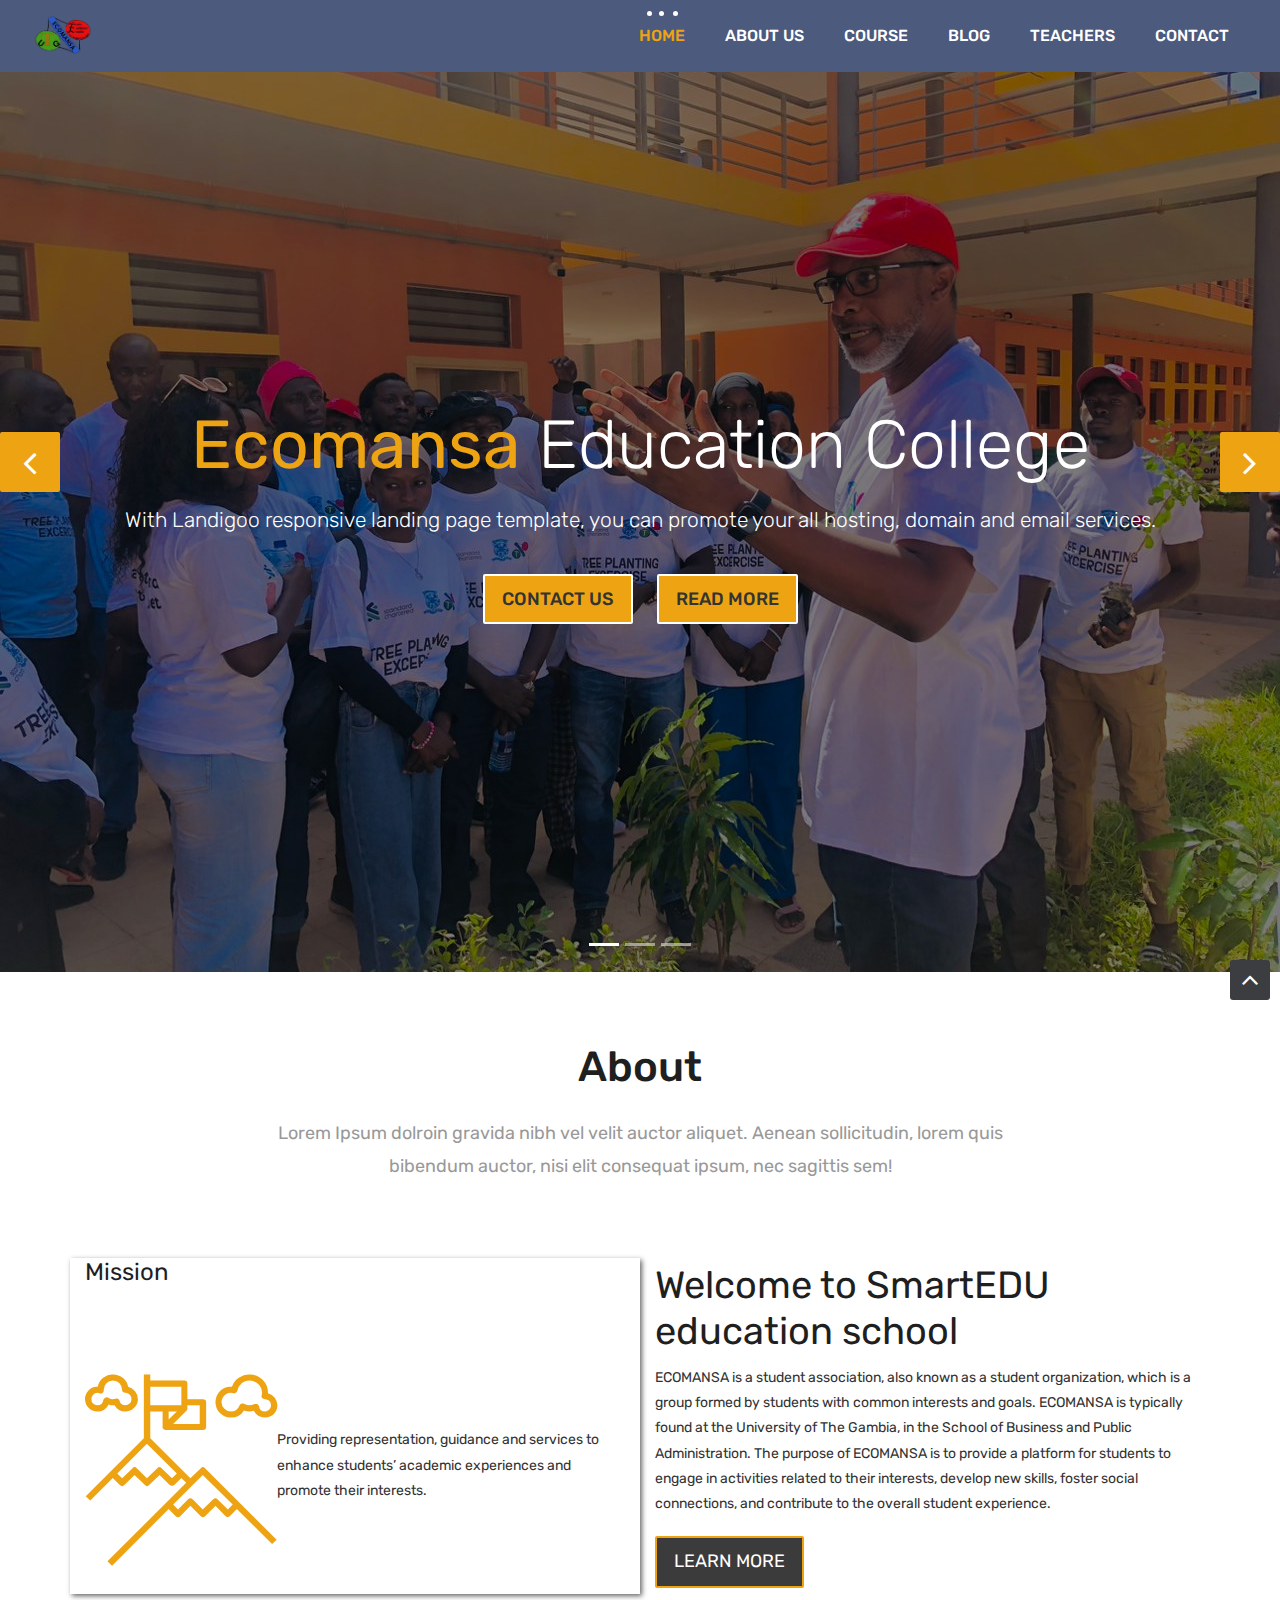
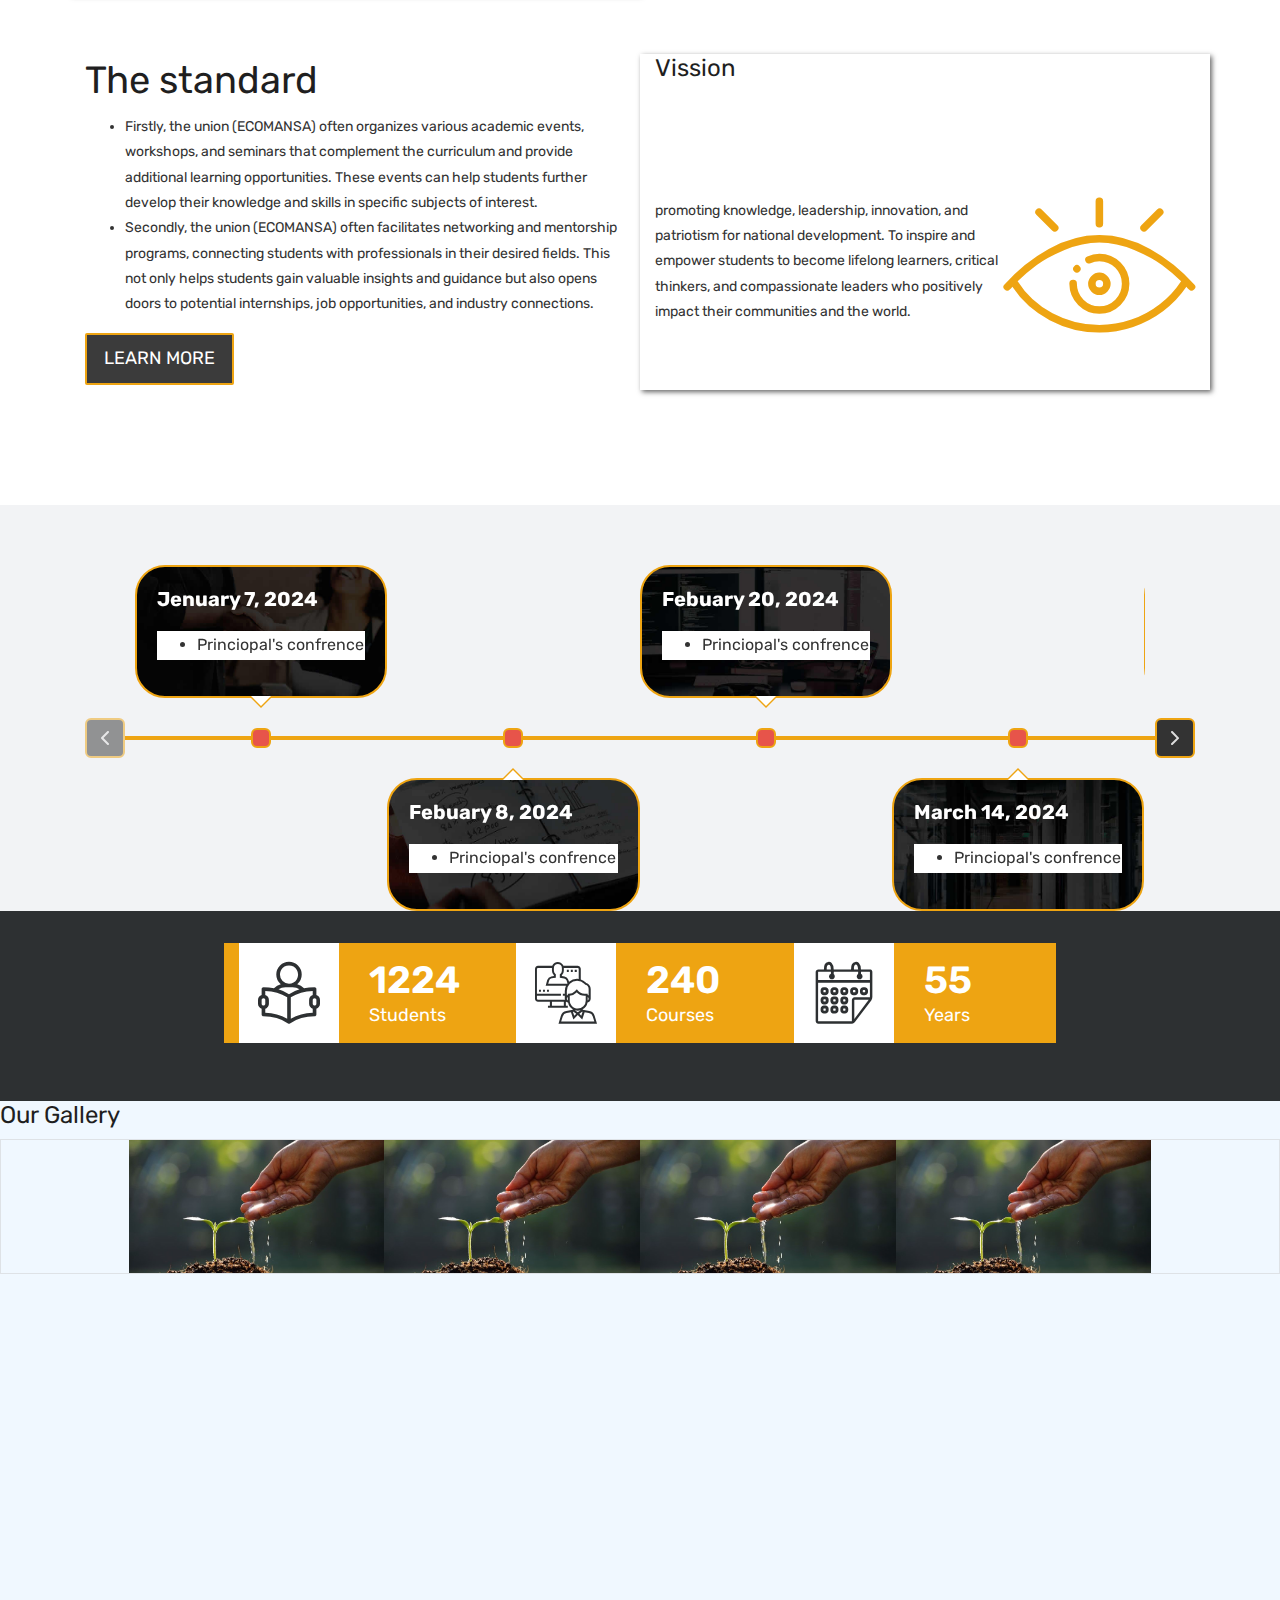
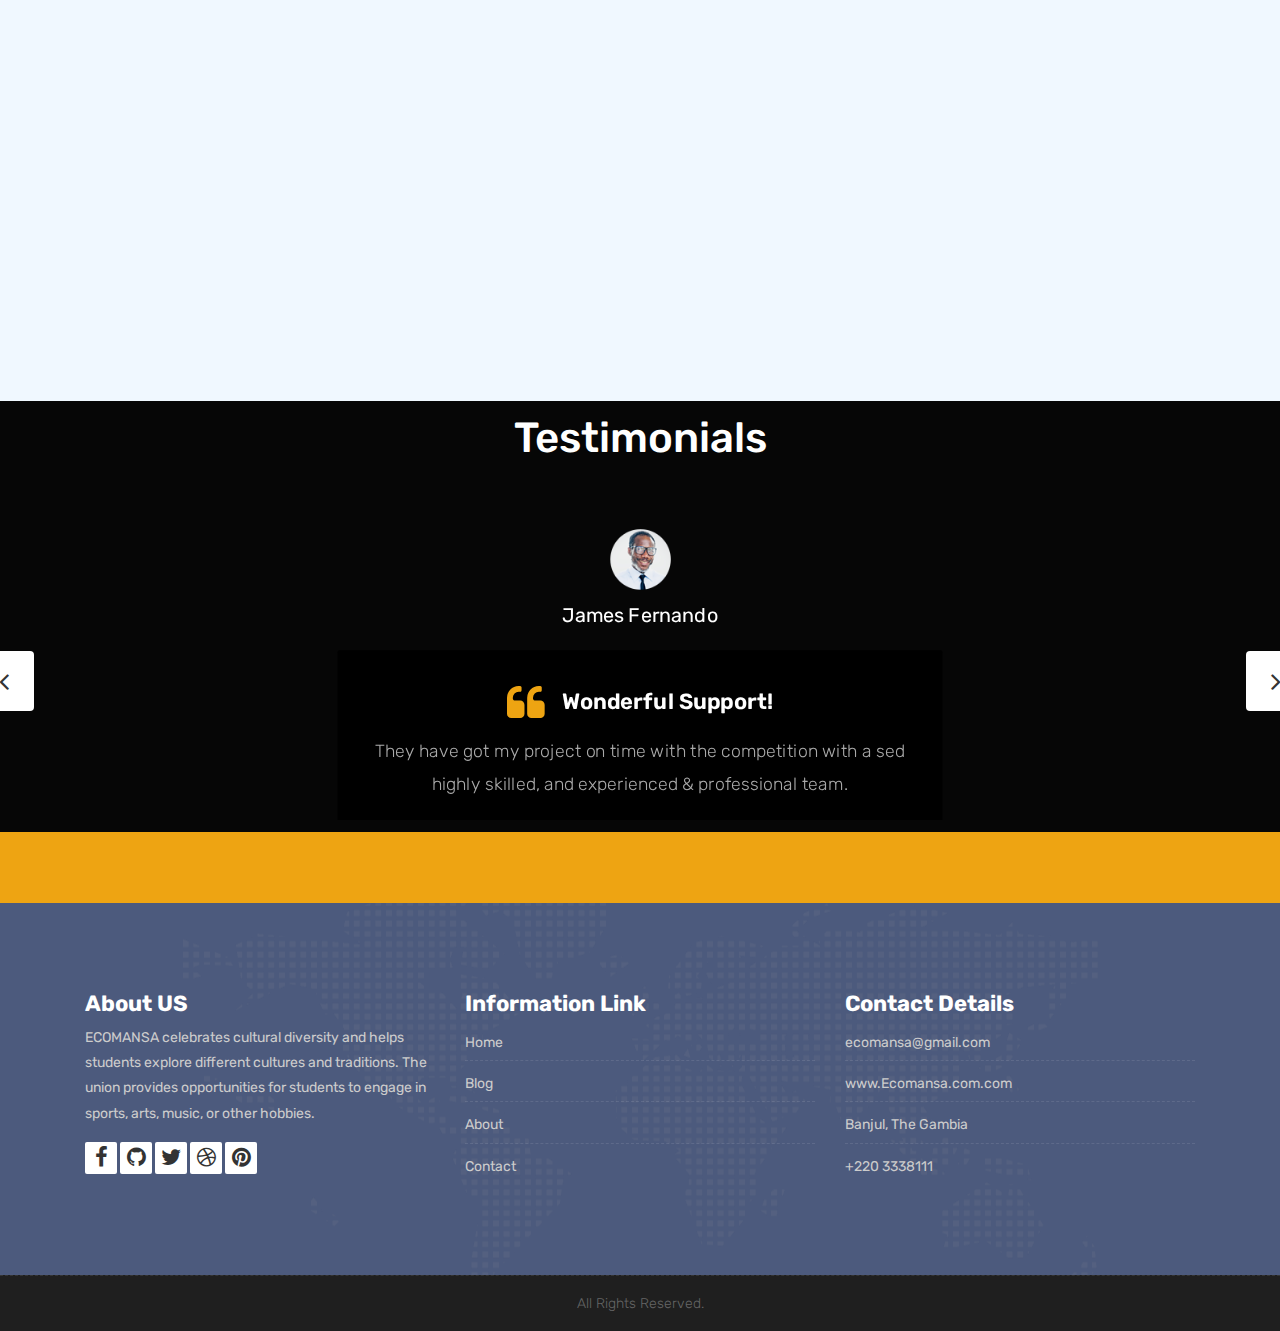
==== commit 968691c6: "Copy" ====
--- a/index.html
+++ b/index.html
@@ -38,6 +38,11 @@
     <![endif]-->
 
     <style>
+
+        body {
+            background: #2d3032;
+        }
+
         .lm-btn {
             background: #3b3b3b
         }
@@ -56,6 +61,22 @@
 
         .logo-con img{
             max-width: 4rem;
+        }
+
+        .icons-con {
+            display: flex;
+            align-items: center;
+        }
+
+        .icons-con1 {
+            display: flex;
+            align-items: center;
+            flex-direction: row-reverse;
+        }
+
+        .icons-con i,.icons-con1 i{
+            font-size: 12rem;
+            color: #eea412
         }
 
        @media screen and (max-width: 656px) {
@@ -63,6 +84,20 @@
          .box-slider .carousel-control-next{
             display: none;
         }
+       }
+
+       .gallery {
+        width: 100%;
+        height: 100vh;
+        background: aliceblue;
+       }
+
+       .Gallery-container > div {
+        width: 20%;
+       }
+
+       .Gallery-container > div img {
+        width: 100%;
        }
 
     </style>
@@ -140,7 +175,7 @@
 								<div class="col-md-12 col-sm-12 text-center">
 									<div class="big-tagline">
 										<h2><strong>Ecomansa </strong> education College</h2>
-										<p class="lead">With Landigoo responsive landing page template, you can promote your all hosting, domain and email services. </p>
+										<p class="lead">With Landigoo responsive landing page template, you can promote your all hosting, domain and email services. <p>
 											<a href="contact.html" class="hover-btn-new"><span>Contact Us</span></a>
 											&nbsp;&nbsp;&nbsp;&nbsp;&nbsp;&nbsp;
 											<a href="about.html" class="hover-btn-new"><span>Read More</span></a>
@@ -214,18 +249,19 @@
                 </div>
             </div><!-- end title -->
         
-            <div class="row align-items-center border"
+            <div class="row align-items-center"
             >
 				<div class="col-xl-6 col-lg-6 col-md-12 col-sm-12"
-                style="border: 2px solid yellow;
-                height: 21rem
-                "
-                >
-                   <h1>hi</h1>
+                style="box-shadow: 2px 2px 5px rgb(102, 102, 102);
+                height: 21rem">
+                <h1>Mission</h1>
+                   <div class="icons-con">
+                    <i class="flaticon-achievement"></i>
+                    <p>Providing representation, guidance and services to enhance students’ academic experiences and promote their interests.</p>
+                   </div>
                 </div>
                 <div class="col-xl-6 col-lg-6 col-md-12 col-sm-12">
                     <div class="message-box">
-                        <h4>2018 BEST SmartEDU education school</h4>
                         <h2>Welcome to SmartEDU education school</h2>
                         <p>ECOMANSA is a student association, also known as a student organization, which is a group formed by students with common interests and goals. ECOMANSA is typically found at the University of The Gambia, in the School of Business and Public Administration. The purpose of ECOMANSA is to provide a platform for students to engage in activities related to their interests, develop new skills, foster social connections, and contribute to the overall student experience.</p>
 
@@ -237,7 +273,7 @@
                 </div><!-- end col -->
 			</div>
 
-			<div class="row align-items-center border">
+			<div class="row align-items-center">
 				
 				<div class="col-xl-6 col-lg-6 col-md-12 col-sm-12">
                     <div class="message-box">
@@ -253,19 +289,22 @@
                 </div><!-- end col -->
 <!-- <i class="flaticon-achievement"></i> -->
                <div class="col-xl-6 col-lg-6 col-md-12 col-sm-12"
-                style="border: 2px solid yellow;
-                height: 21rem
-                "
-                >
-                   <h1>hi</h1>
+                style="box-shadow: 2px 2px 5px rgb(102, 102, 102);
+                height: 21rem">
+                <h1>Vission</h1>
+                   <div class="icons-con1">
+                    <i class="flaticon-eye"></i>
+                    <p>promoting knowledge, leadership, innovation, and patriotism for national development.
+To inspire and empower students to become lifelong learners, critical thinkers, and compassionate leaders who positively impact their communities and the world.</p>
+                   </div>
                 </div>
 				
             </div><!-- end row -->
         </div><!-- end container -->
     </div><!-- end section -->
 
-    <section class="section lb page-section" style="border: 2px solid green; padding: 0;">
-		<div class="container" style="border: 2px solid green;">
+    <section class="section lb page-section" style="padding: 0;">
+		<div class="container">
 			 <div class="section-title row text-center">
                 <!-- <div class="col-md-8 offset-md-2">
                     <h3>Upcoming events and activities</h3>
@@ -346,7 +385,7 @@
 		</div>
 	</section>
 
-	<div class="section cl">
+	<div class="section cl" style="padding: 0 14rem; margin: 2rem 0; height: 14%">
 		<div class="container">
 			<div class="row text-left stat-wrap">
 				<div class="col-md-4 col-sm-4 col-xs-12">
@@ -364,13 +403,31 @@
 				<div class="col-md-4 col-sm-4 col-xs-12">
 					<span data-scroll class="global-radius icon_wrap effect-1 alignleft"><i class="flaticon-years"></i></span>
 					<p class="stat_count">55</p>
-					<h3>Years Completed</h3>
+					<h3>Years</h3>
 				</div><!-- end col -->
 			</div><!-- end row -->
 		</div><!-- end container -->
 	</div><!-- end section -->
 
     <!--  -->
+
+    <section class="gallery">
+        <h1>Our Gallery</h1>
+        <div class="Gallery-container border" style="display: flex; flex-wrap: wrap; justify-content: center;">
+            <div>
+                <img src="images/427805-847x440.jpg" alt="" style="width: 100%">
+            </div>
+             <div>
+                <img src="images/427805-847x440.jpg" alt="">
+            </div>
+             <div>
+                <img src="images/427805-847x440.jpg" alt="">
+            </div>
+             <div>
+                <img src="images/427805-847x440.jpg" alt="">
+            </div>
+        </div>
+    </section>
 
     <div id="testimonials" class="parallax section db parallax-off" style="background-image:url('images/parallax_04.jpg'); padding: 12px">
         <div class="container">
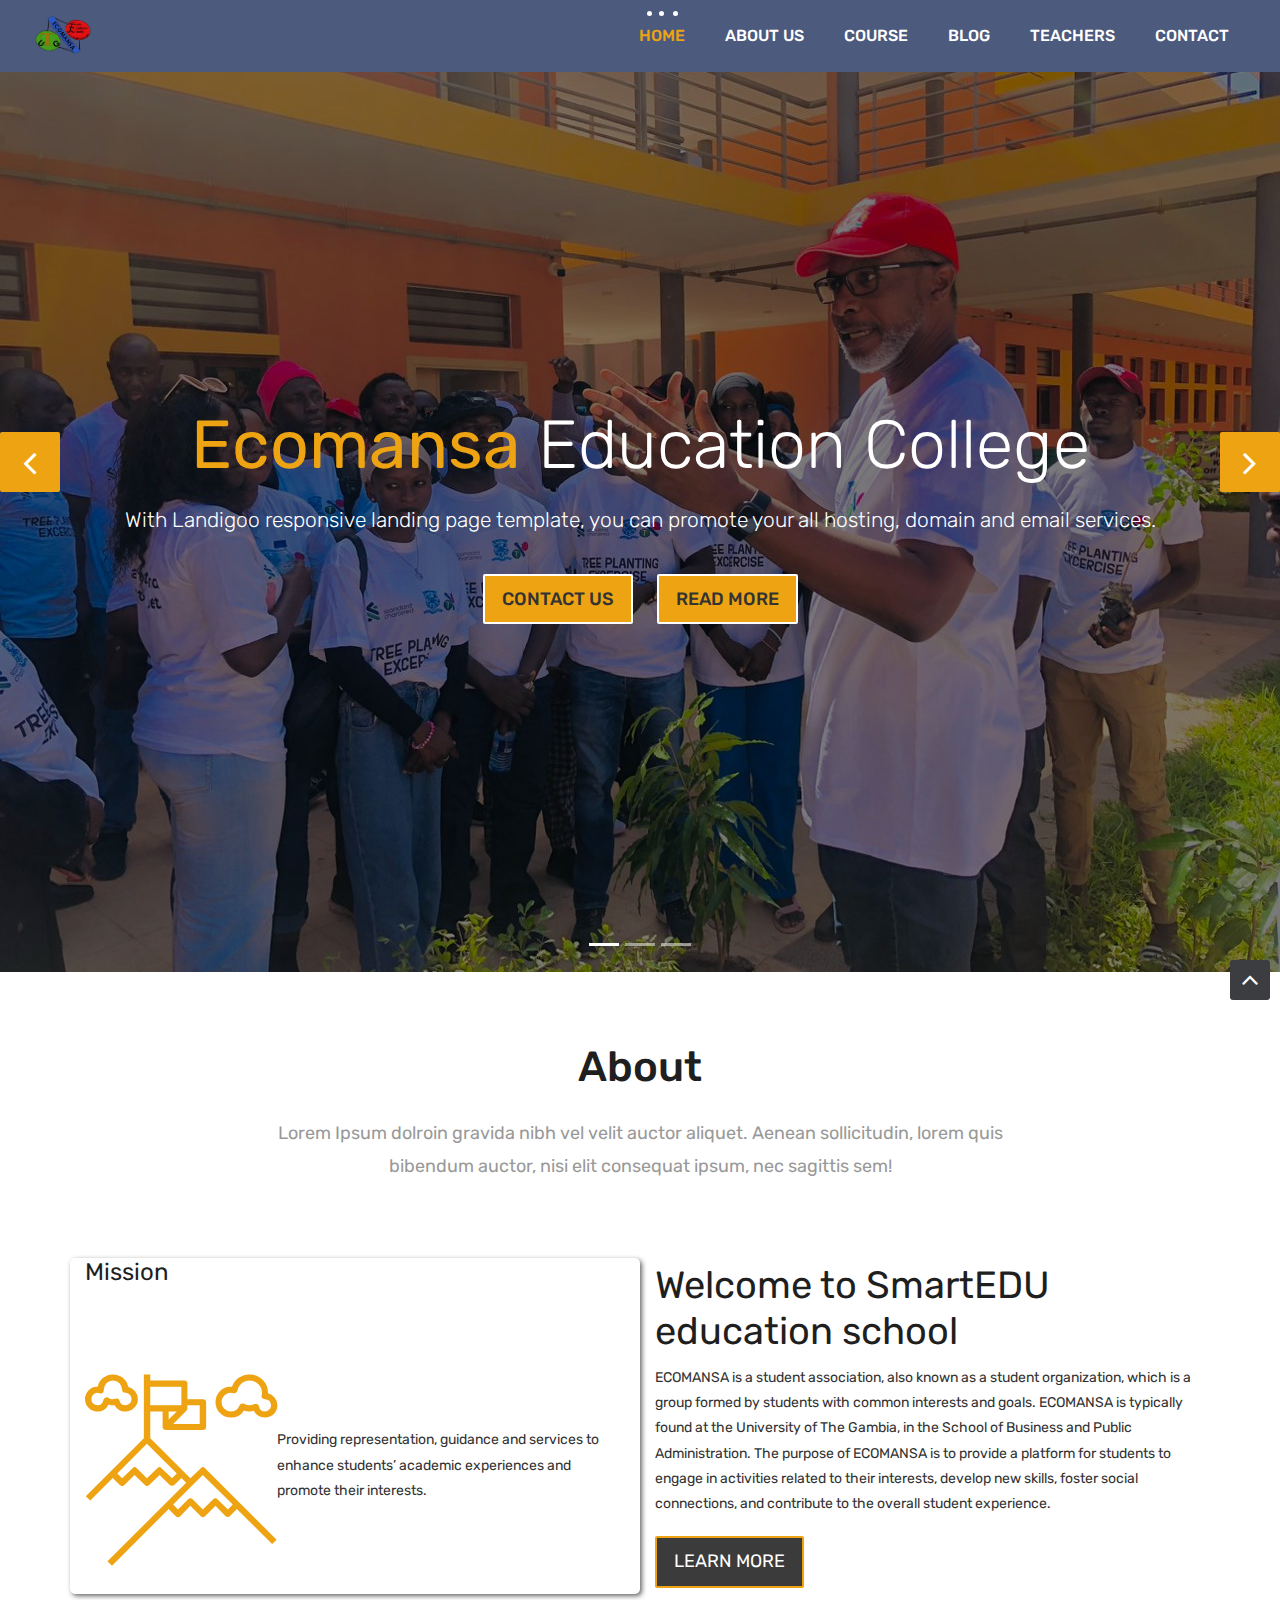
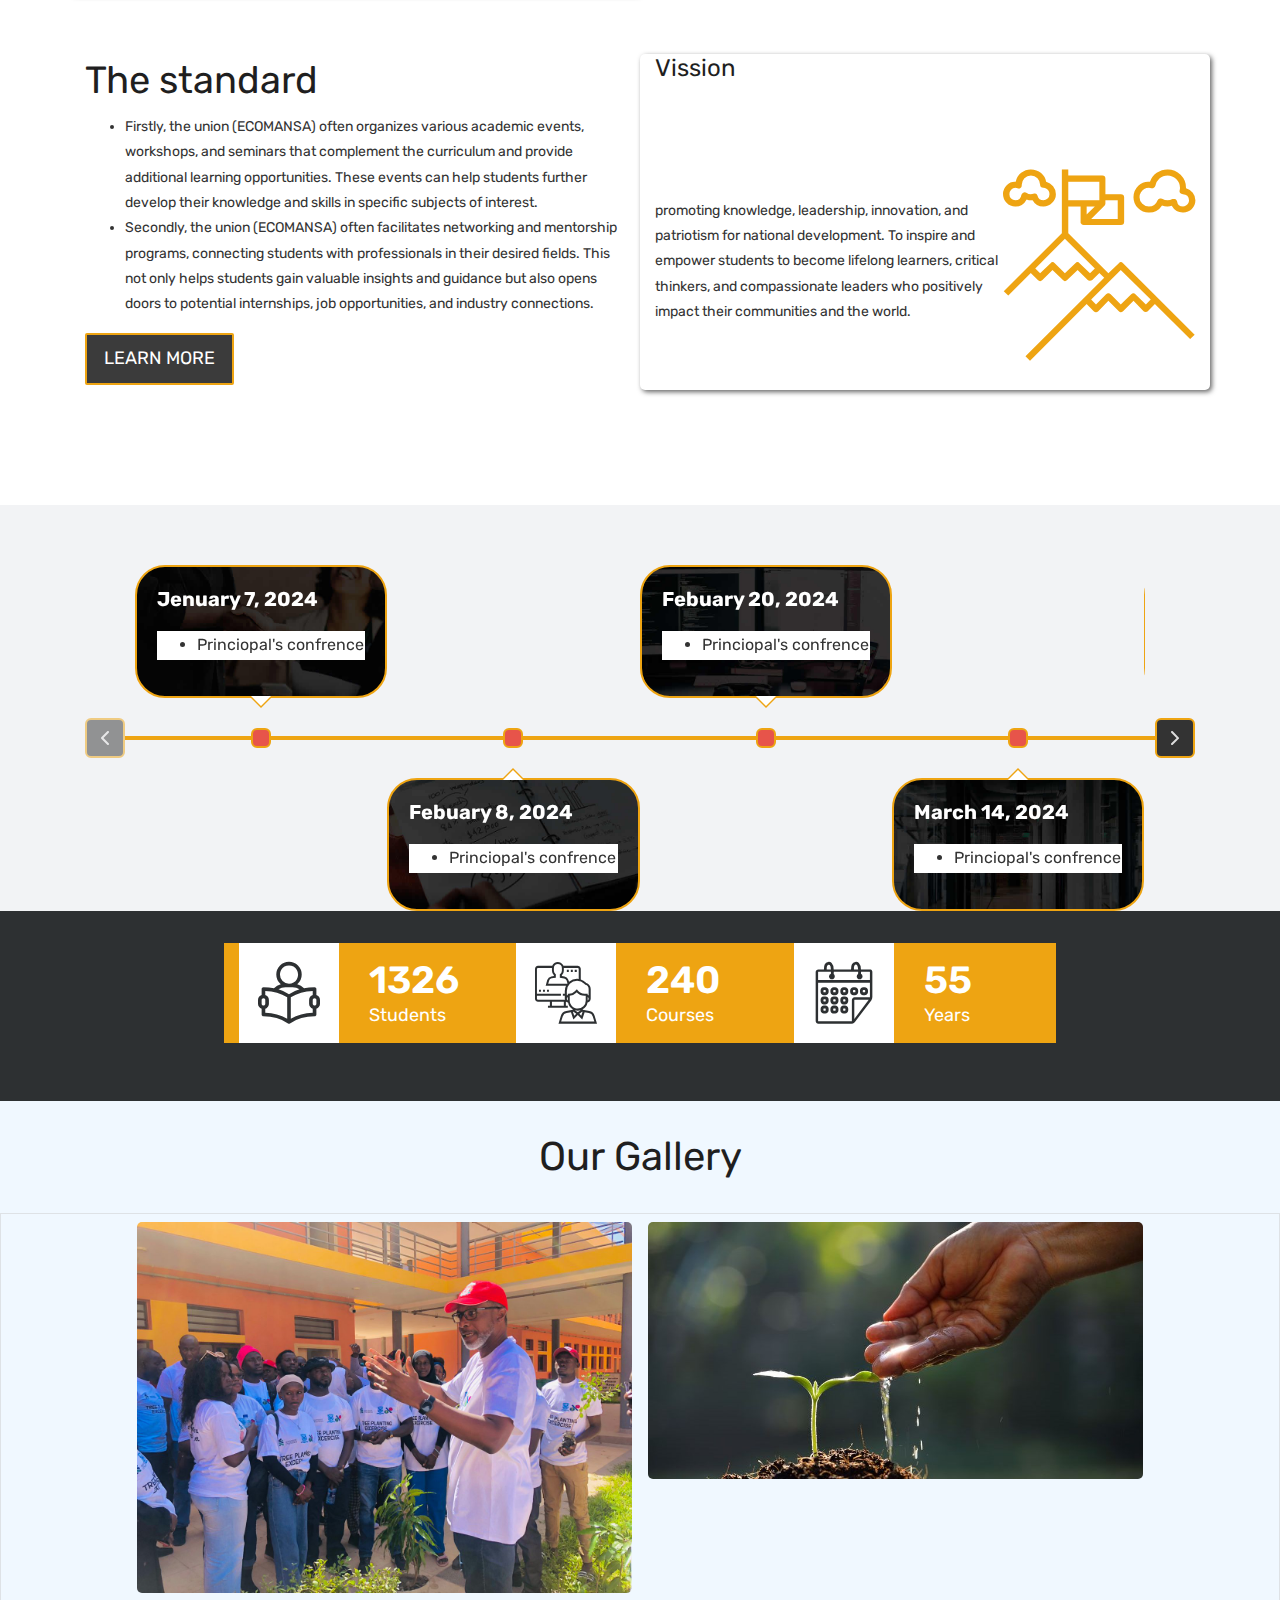
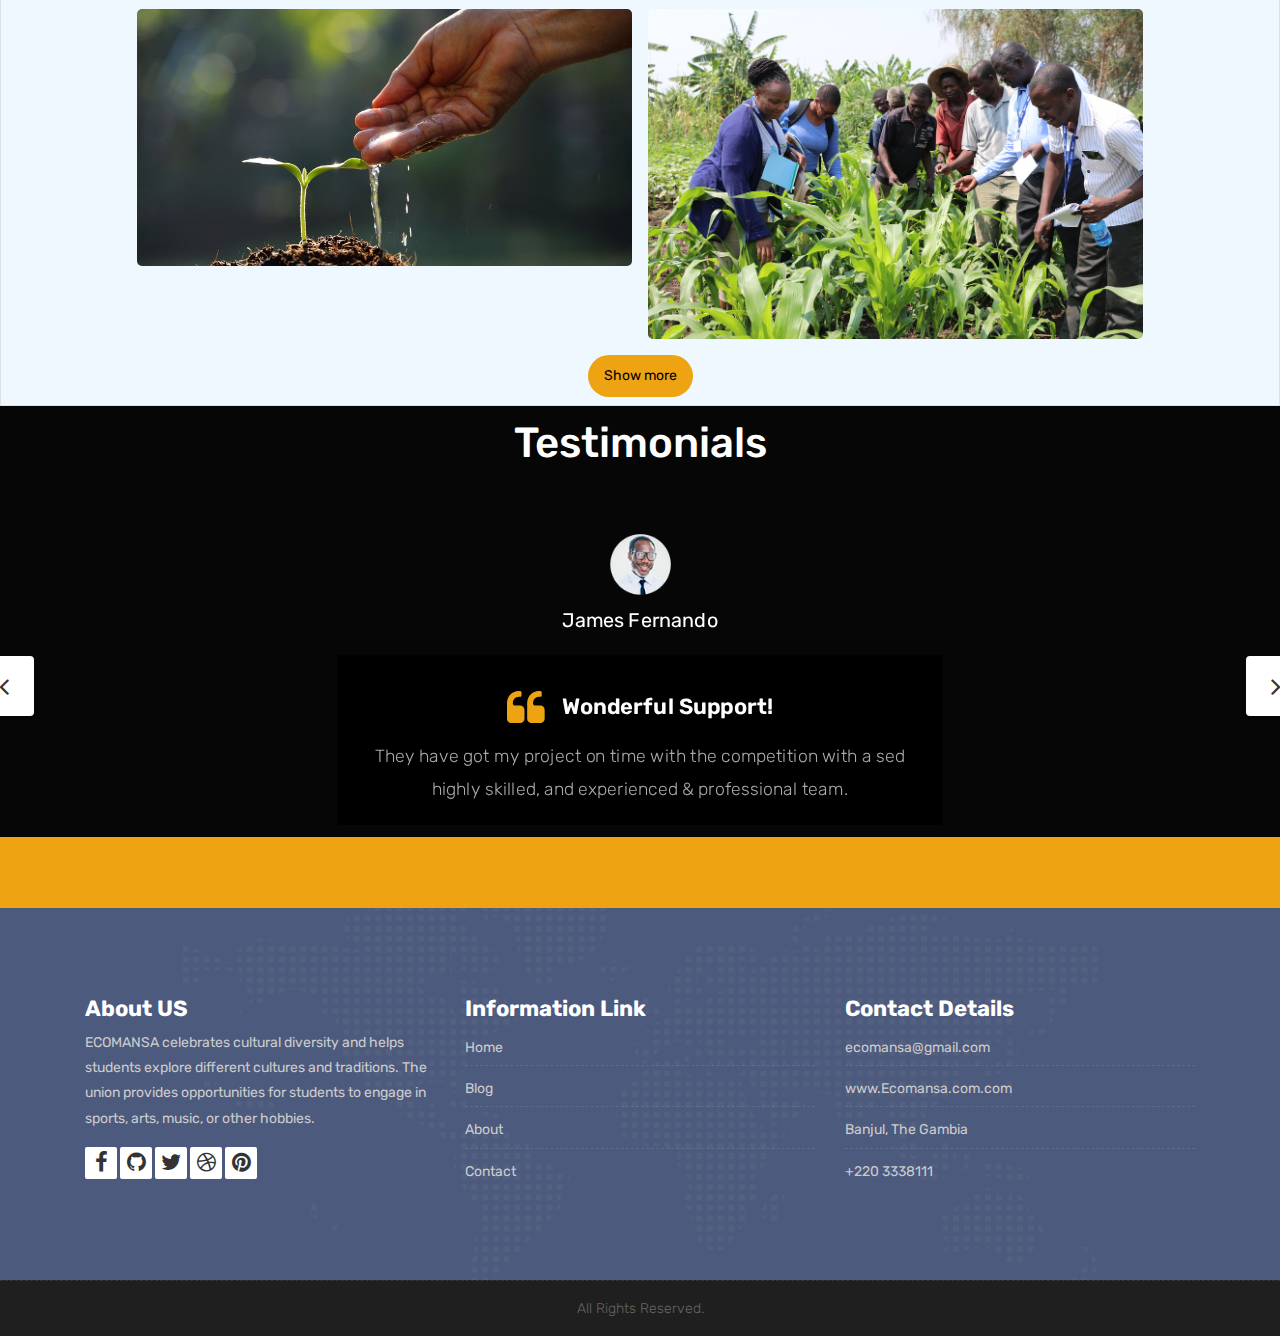
==== commit 1c90a36c: "Copy" ====
--- a/index.html
+++ b/index.html
@@ -88,16 +88,37 @@
 
        .gallery {
         width: 100%;
-        height: 100vh;
         background: aliceblue;
        }
 
+       .gallery h1 {
+        text-align: center;
+        font: 900;
+        font-size: 40px;
+        padding: 2rem;
+       }
+
        .Gallery-container > div {
-        width: 20%;
+        padding: .5rem;
+        width: 40%;
        }
 
        .Gallery-container > div img {
+        border-radius: 5px;
         width: 100%;
+       }
+
+       .bc {
+          display: flex;
+          justify-content: center;
+       }
+
+       .Gallery-container button {
+           outline: none;
+           background: #eea412;
+           border-radius: 25px;
+           border: none;
+        padding: 0.5rem 1rem;
        }
 
     </style>
@@ -252,7 +273,7 @@
             <div class="row align-items-center"
             >
 				<div class="col-xl-6 col-lg-6 col-md-12 col-sm-12"
-                style="box-shadow: 2px 2px 5px rgb(102, 102, 102);
+                style="box-shadow: 2px 2px 5px rgb(102, 102, 102);  border-radius: 5px;
                 height: 21rem">
                 <h1>Mission</h1>
                    <div class="icons-con">
@@ -289,11 +310,11 @@
                 </div><!-- end col -->
 <!-- <i class="flaticon-achievement"></i> -->
                <div class="col-xl-6 col-lg-6 col-md-12 col-sm-12"
-                style="box-shadow: 2px 2px 5px rgb(102, 102, 102);
+                style="box-shadow: 2px 2px 5px rgb(102, 102, 102); border-radius: 5px;
                 height: 21rem">
                 <h1>Vission</h1>
                    <div class="icons-con1">
-                    <i class="flaticon-eye"></i>
+                    <i class="flaticon-achievement"></i>
                     <p>promoting knowledge, leadership, innovation, and patriotism for national development.
 To inspire and empower students to become lifelong learners, critical thinkers, and compassionate leaders who positively impact their communities and the world.</p>
                    </div>
@@ -415,7 +436,7 @@
         <h1>Our Gallery</h1>
         <div class="Gallery-container border" style="display: flex; flex-wrap: wrap; justify-content: center;">
             <div>
-                <img src="images/427805-847x440.jpg" alt="" style="width: 100%">
+                <img src="images/WhatsApp Image 2023-12-07 at 15.06.27.jpeg" alt="">
             </div>
              <div>
                 <img src="images/427805-847x440.jpg" alt="">
@@ -424,7 +445,10 @@
                 <img src="images/427805-847x440.jpg" alt="">
             </div>
              <div>
-                <img src="images/427805-847x440.jpg" alt="">
+                <img src="images/25411866467_8d8077fdba_b.jpg" alt="">
+            </div>
+            <div class="bc">
+                <button>Show more</button>
             </div>
         </div>
     </section>
